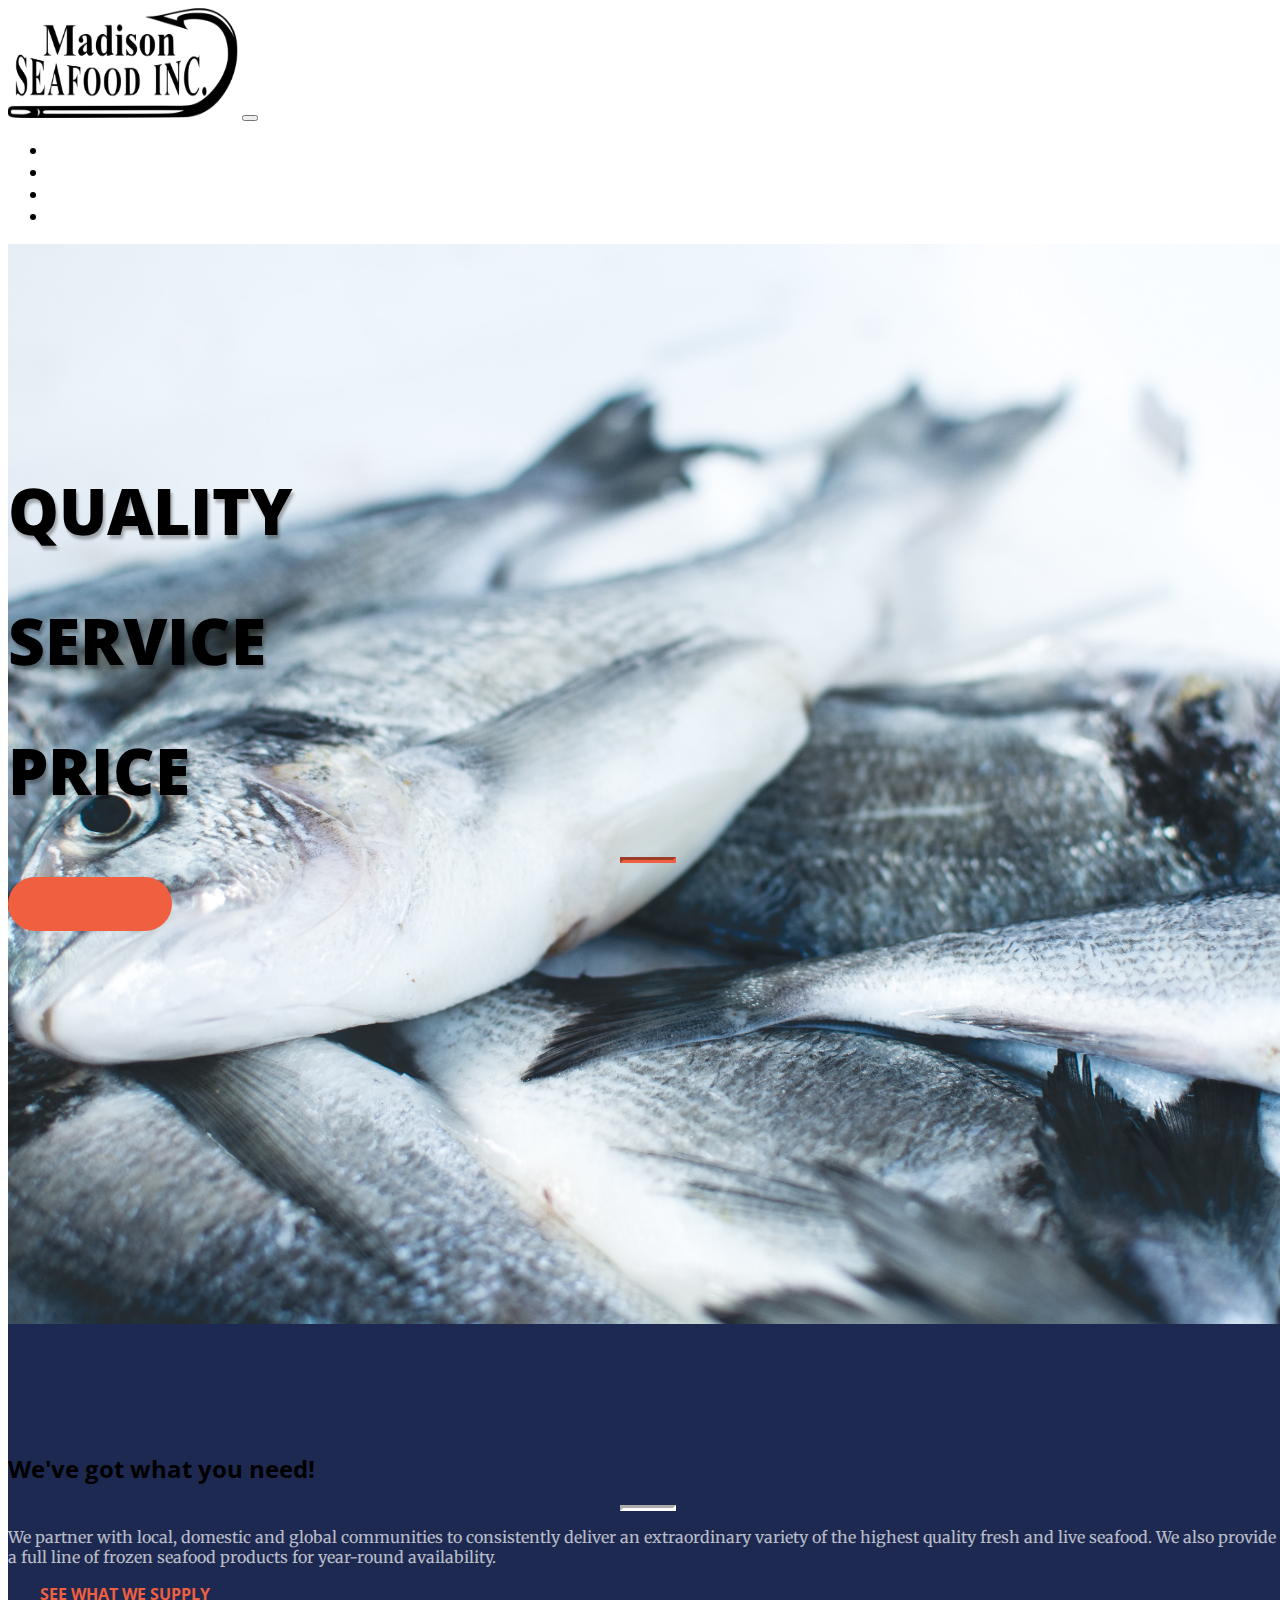
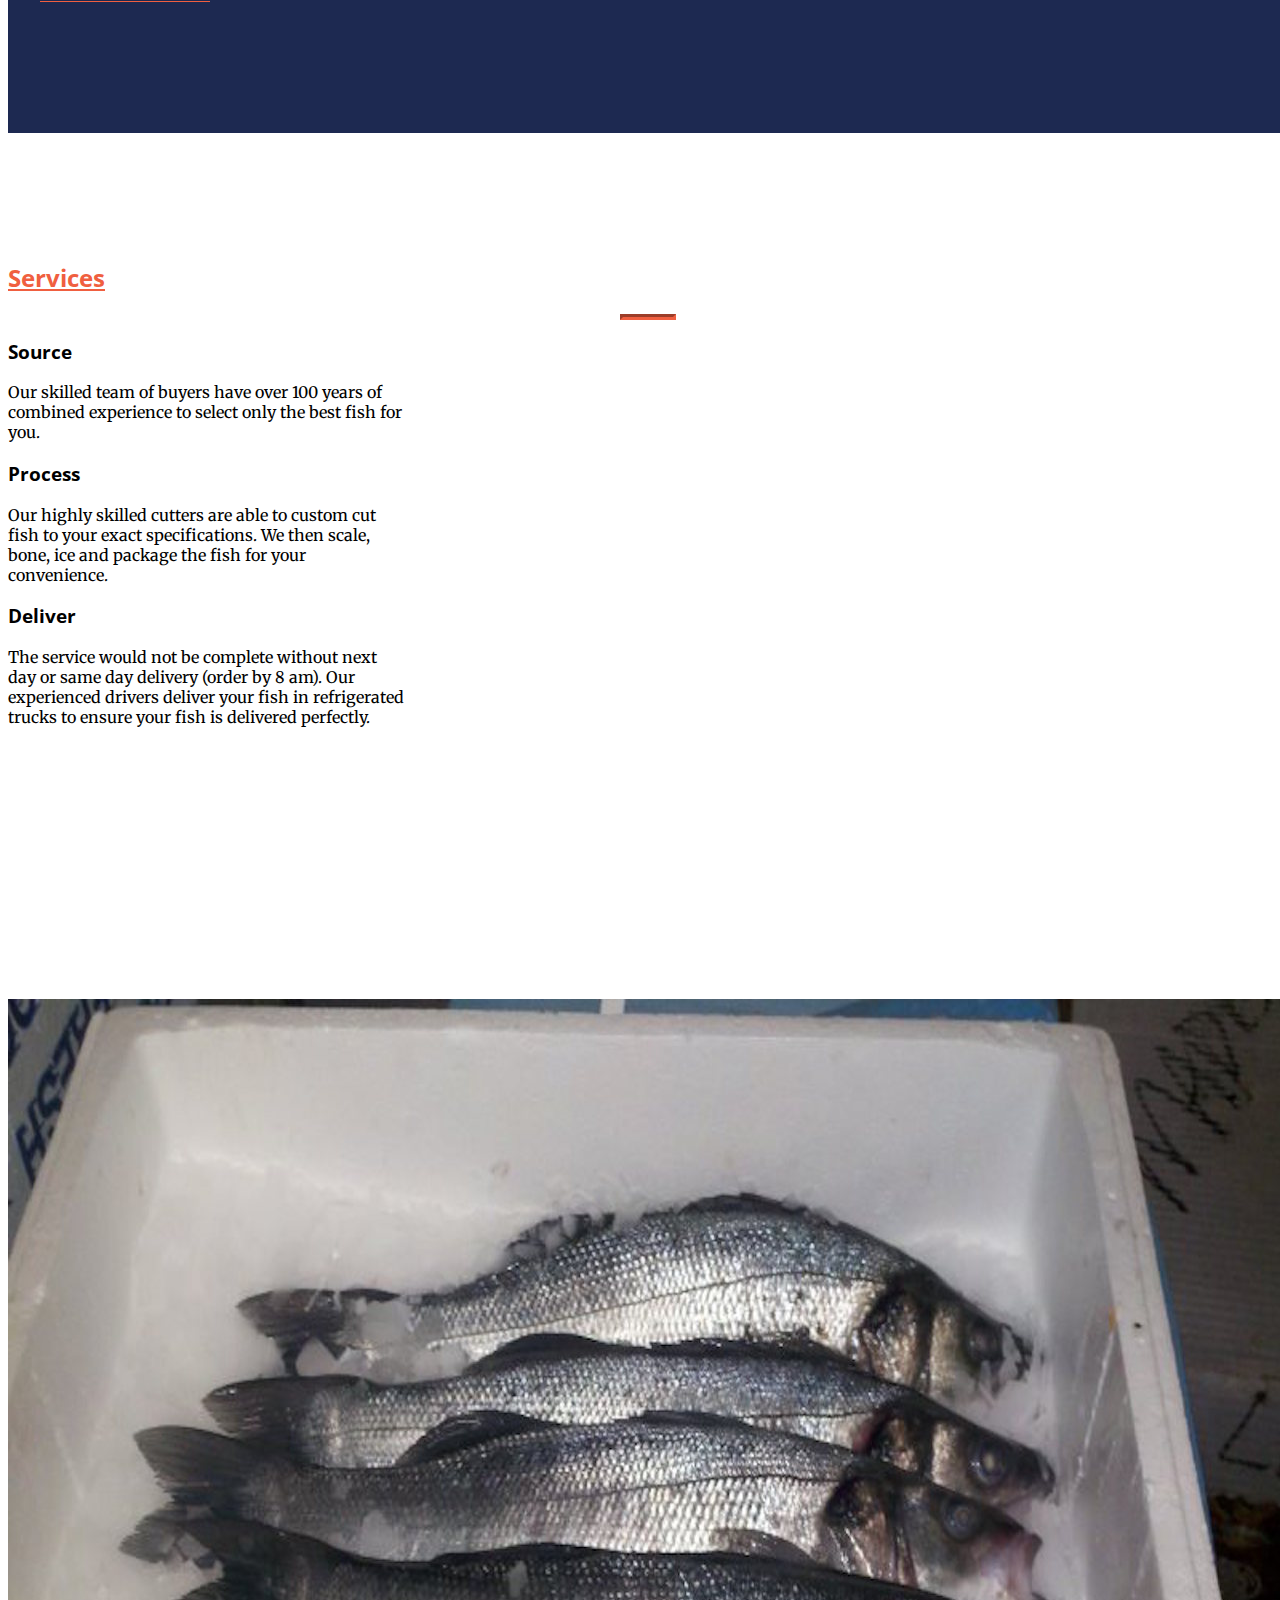
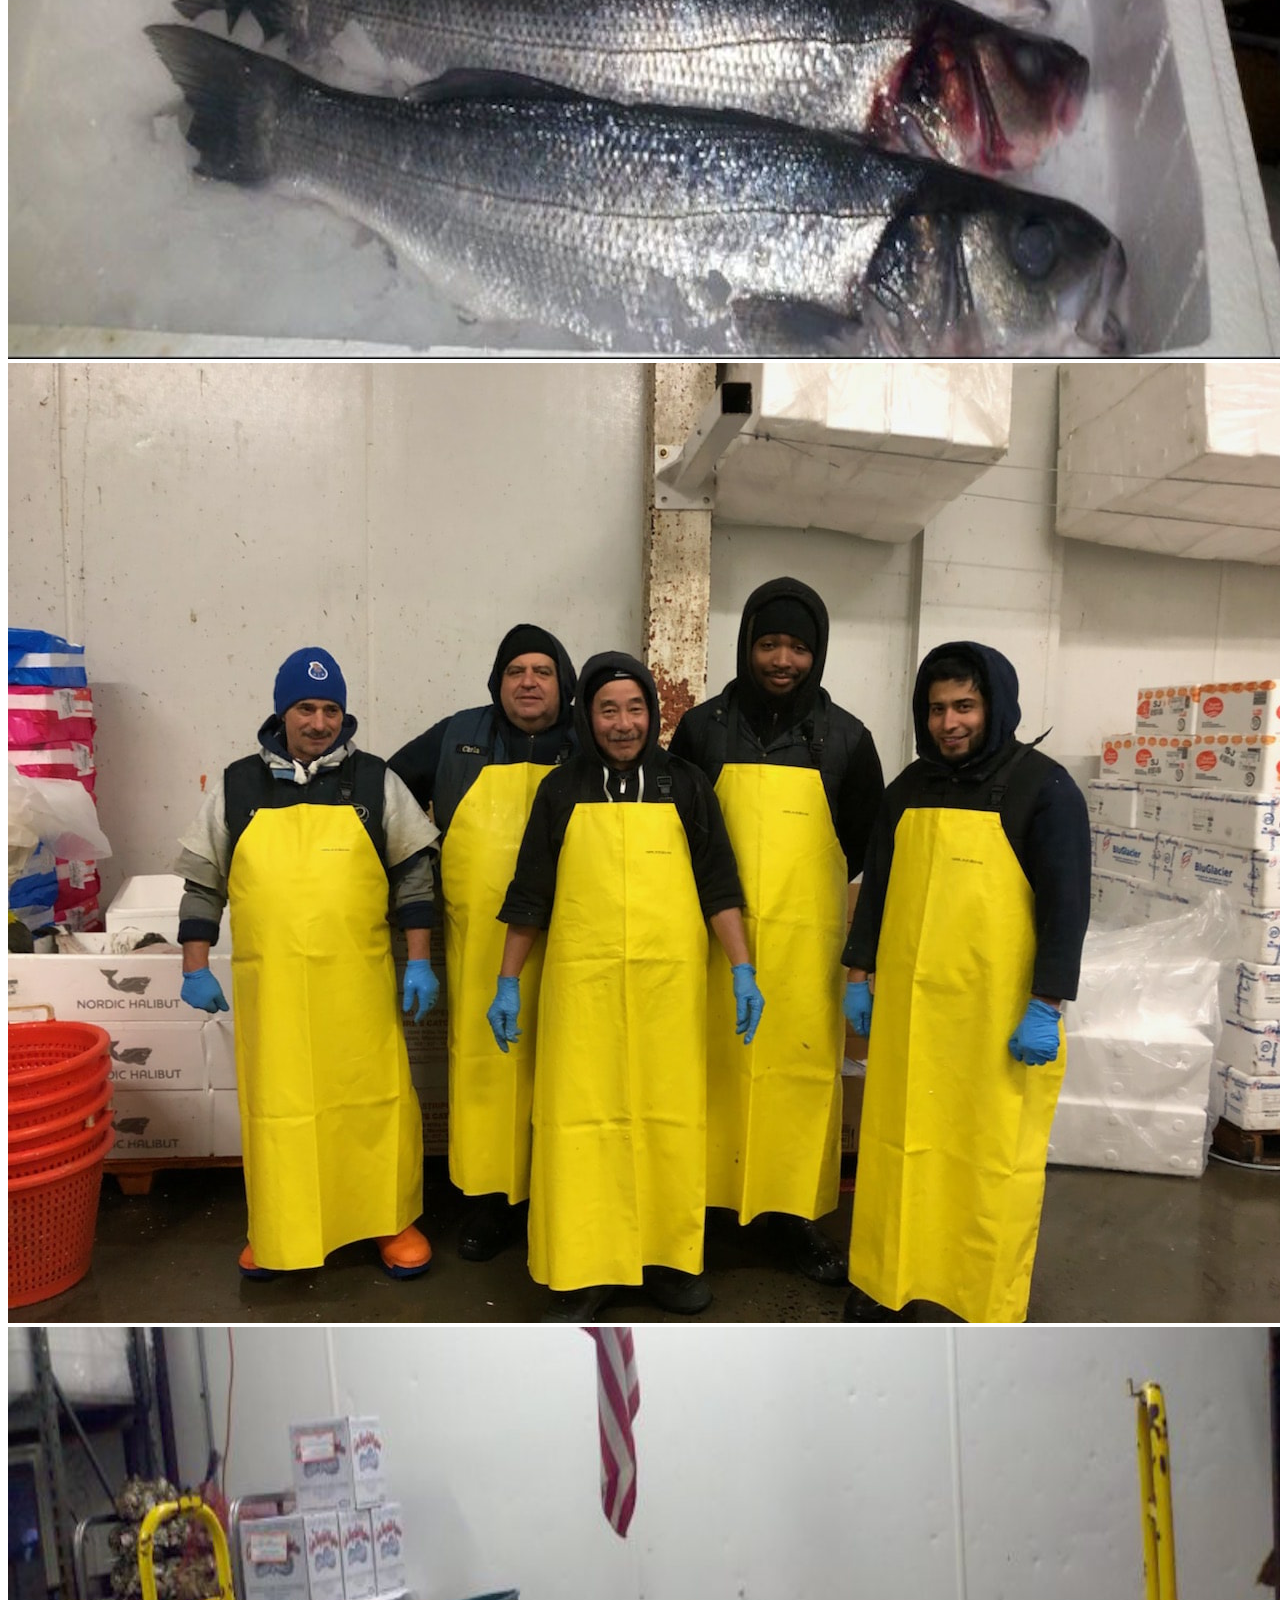
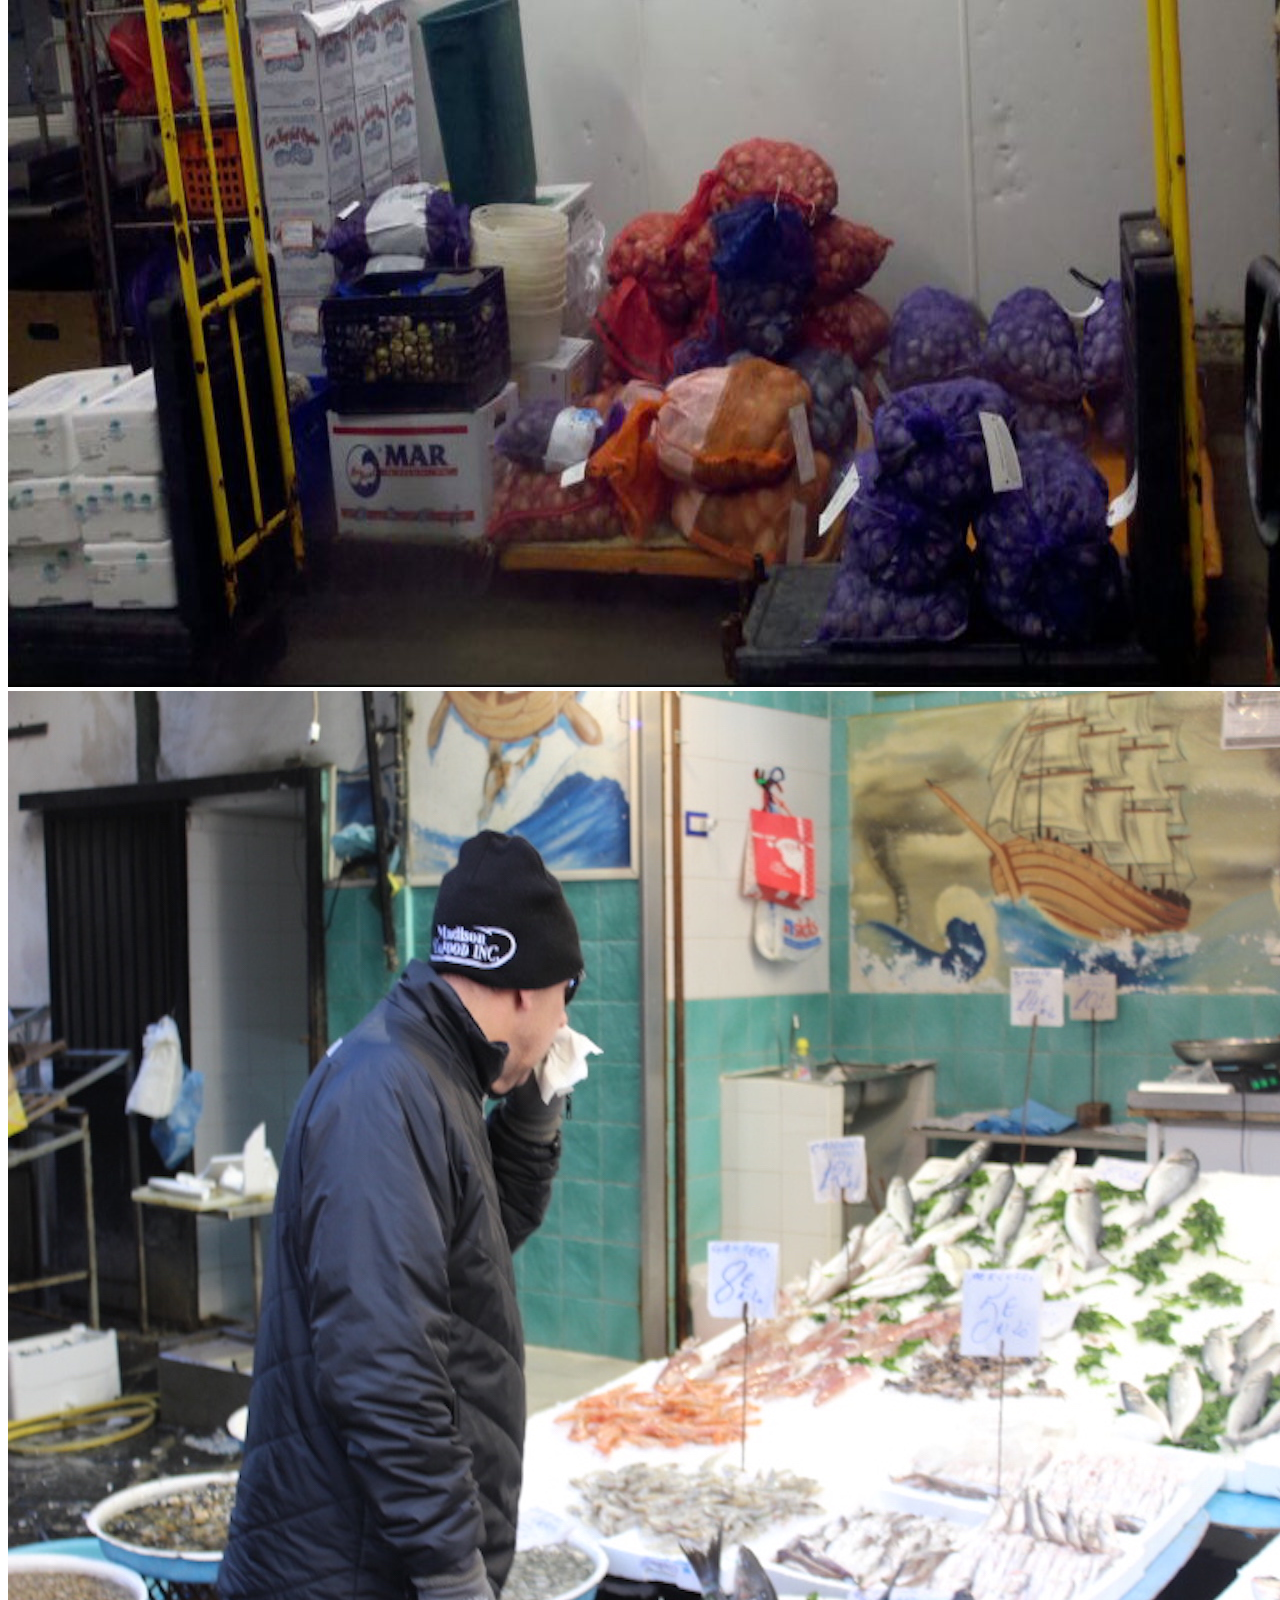
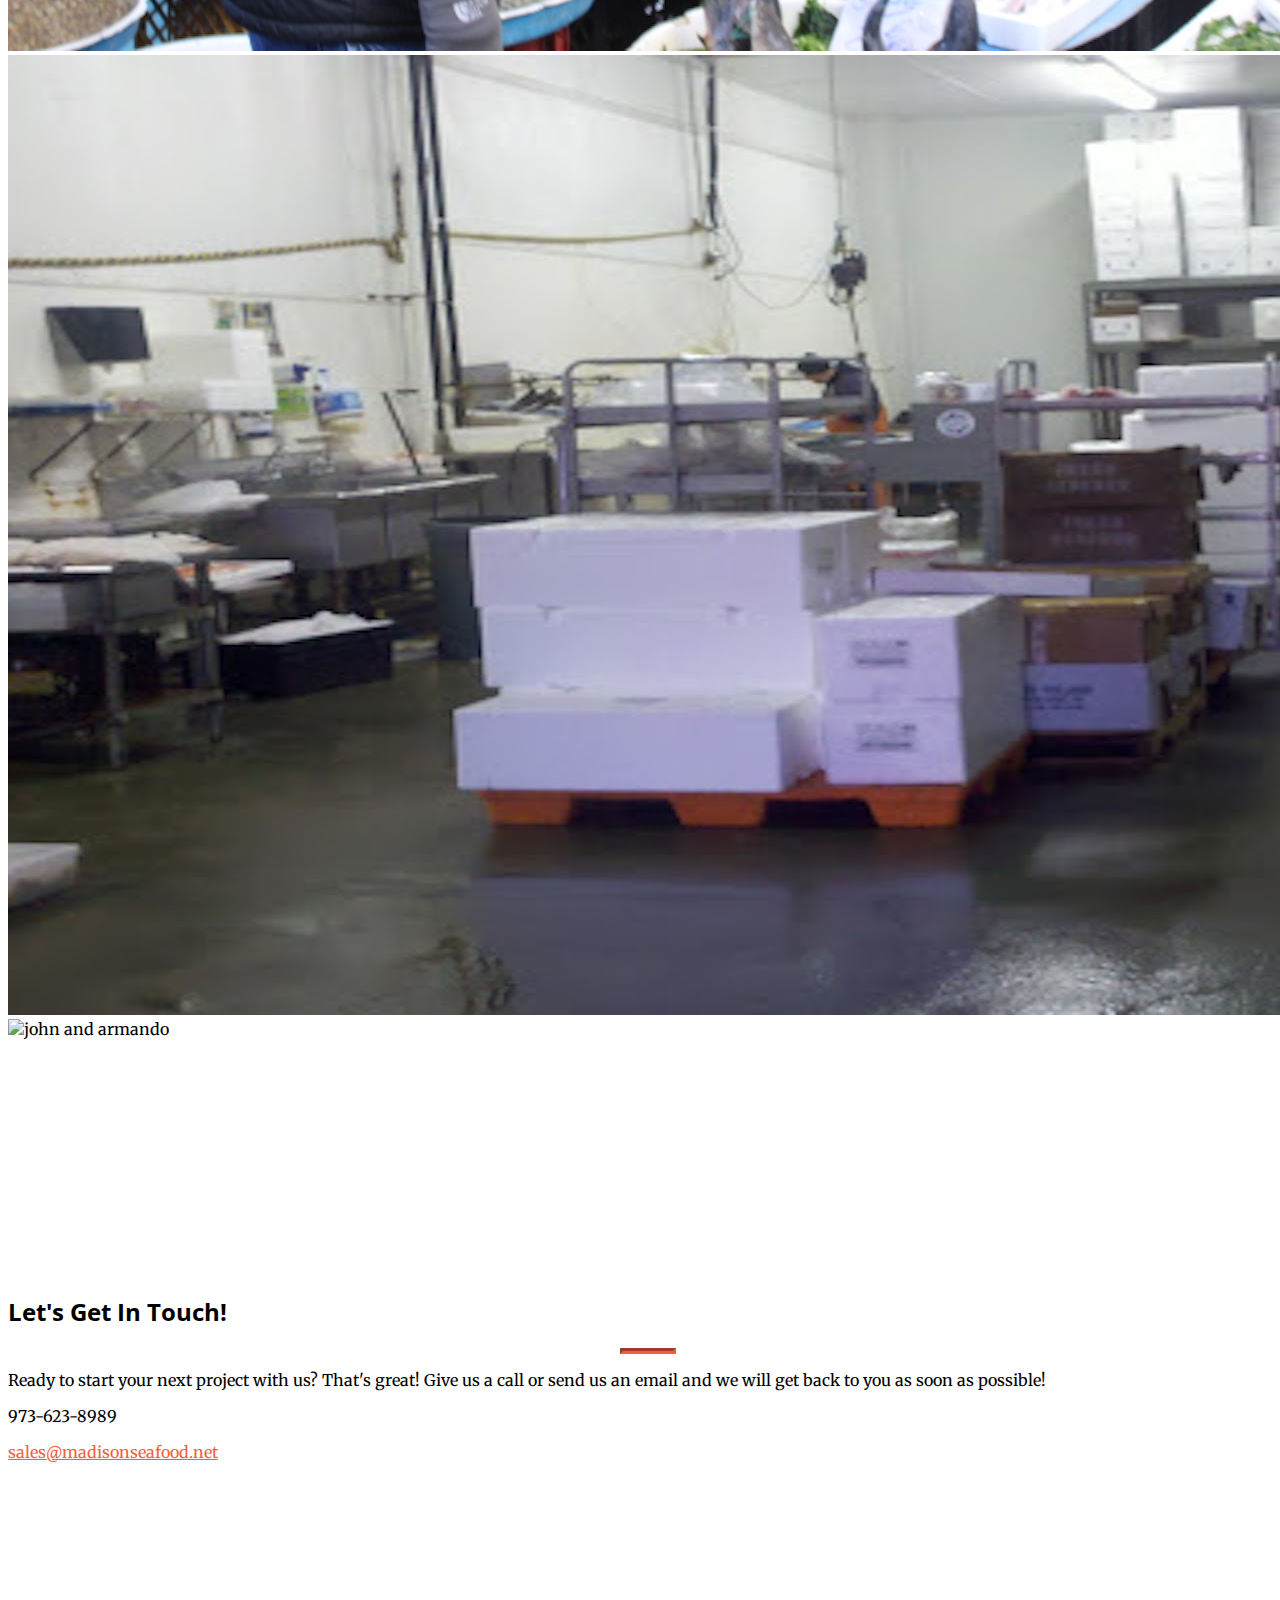
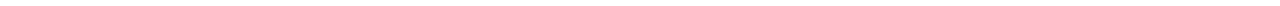
==== index.html @ 1fa39382 "Update index.html" ====
<!DOCTYPE html>
<html lang="en">

  <head>

    <meta charset="utf-8">
    <meta name="viewport" content="width=device-width, initial-scale=1, shrink-to-fit=no">
    <meta name="description" content="">
    <meta name="author" content="">

    <title>Creative - Start Bootstrap Theme</title>

    <!-- Bootstrap core CSS -->
    <link href="vendor/bootstrap/css/bootstrap.min.css" rel="stylesheet">

    <!-- Custom fonts for this template -->
    <link href="vendor/fontawesome-free/css/all.min.css" rel="stylesheet" type="text/css">
    <link href='https://fonts.googleapis.com/css?family=Open+Sans:300italic,400italic,600italic,700italic,800italic,400,300,600,700,800' rel='stylesheet' type='text/css'>
    <link href='https://fonts.googleapis.com/css?family=Merriweather:400,300,300italic,400italic,700,700italic,900,900italic' rel='stylesheet' type='text/css'>

    <!-- Plugin CSS -->
    <link href="vendor/magnific-popup/magnific-popup.css" rel="stylesheet">

    <!-- Custom styles for this template -->
    <link href="css/creative.min.css" rel="stylesheet">
    <link href="css/creative.css" rel="stylesheet">

  </head>

  <body id="page-top">

    <!-- Navigation -->
    <nav class="navbar navbar-expand-lg navbar-light fixed-top" id="mainNav">
      <div class="container">
        <a class="navbar-brand js-scroll-trigger" href="#page-top"><img src="img/Screen Shot 2018-11-23 at 7.41.11 PM.png" height="110" width="230"/> </a>
        <button class="navbar-toggler navbar-toggler-right" type="button" data-toggle="collapse" data-target="#navbarResponsive" aria-controls="navbarResponsive" aria-expanded="false" aria-label="Toggle navigation">
          <span class="navbar-toggler-icon"></span>
        </button>
        <div class="collapse navbar-collapse" id="navbarResponsive">
          <ul class="navbar-nav ml-auto">
            <li class="nav-item">
              <a class="nav-link js-scroll-trigger text-black-50" href="index.html">Home</a>
            </li>
            <li class="nav-item">
              <a class="nav-link js-scroll-trigger text-black-50" href="products.html">Products</a>
            </li>
            <li class="nav-item">
              <a class="nav-link js-scroll-trigger text-black-50" href="services.html">Services</a>
            </li>
            <li class="nav-item">
              <a class="nav-link js-scroll-trigger text-black-50" href="contact.html">Contact</a>
            </li>
          </ul>
        </div>
      </div>
    </nav>

    <header class="masthead text-center black d-flex" style="padding-top: 180px;">
      <div class="container my-auto  bottompadsmall">
        <div class="row">
          <div class="col-lg-10 mx-auto">
            <h1 class="text-uppercase" style="text-shadow: 2px 4px 3px rgba(0,0,0,0.3);">
              <strong>QUALITY</strong>
            </h1>
            <h1 class="text-uppercase" style="text-shadow: 2px 4px 3px rgba(0,0,0,0.3);">
              <strong>SERVICE</strong>
            </h1>
            <h1 class="text-uppercase" style="text-shadow: 2px 4px 3px rgba(0,0,0,0.3);">
              <strong>PRICE</strong>
            </h1>
            <hr>
          </div>
          <div class="col-lg-8 mx-auto text-black-50">
            <a class="btn btn-primary btn-xl js-scroll-trigger" href="contact.html">Contact Us</a>
          </div>
        </div>
      </div>
    </header>

    <section class="bg-primary" id="about">
      <div class="container">
        <div class="row">
          <div class="col-lg-8 mx-auto text-center">
            <h2 class="section-heading text-white">We've got what you need!</h2>
            <hr class="light my-4">
            <p class="text-faded mb-4">We partner with local, domestic and global communities to consistently deliver an extraordinary variety of the highest quality fresh and live seafood. We also provide a full line of frozen seafood products for year-round availability.</p>
            <a class="btn btn-light btn-xl js-scroll-trigger" href="products.html">See What we Supply</a>
          </div>
        </div>
      </div>
    </section>

    <section id="services">
      <div class="container">
        <div class="row">
          <div class="col-lg-12 text-center">
            <a href="services.html"><h2 class="section-heading">Services</h2></a>
            <hr class="my-4">
          </div>
        </div>
      </div>
      <div class="container">
        <div class="row">
          <div class="col-lg-4 col-md-6 text-center">
            <div class="service-box mt-5 mx-auto">
              <i class="fas fa-4x fa-fish text-primary mb-3 sr-icon-1"></i>
              <h3 class="mb-3">Source</h3>
              <p class="text-muted mb-0">Our skilled team of buyers have over 100 years of combined experience to select only the best fish for you.</p>
            </div>
          </div>
          <div class="col-lg-4 col-md-6 text-center">
            <div class="service-box mt-5 mx-auto">
              <i class="fas fa-4x fa-hands text-primary mb-3 sr-icon-2"></i>
              <h3 class="mb-3">Process</h3>
              <p class="text-muted mb-0">Our highly skilled cutters are able to custom cut fish to your exact specifications. We then scale, bone, ice and package the fish for your convenience.</p>
            </div>
          </div>
          <div class="col-lg-4 col-md-6 text-center">
            <div class="service-box mt-5 mx-auto">
              <i class="fas  fa-4x fa-truck text-primary mb-3 sr-icon-3"></i>
              <h3 class="mb-3">Deliver</h3>
              <p class="text-muted mb-0">The service would not be complete without next day or same day delivery (order by 8 am). Our experienced drivers deliver your fish in refrigerated trucks to ensure your fish is delivered perfectly.</p>
            </div>
          </div>

        </div>
      </div>
    </section>

    <section class="p-0" id="portfolio">
      <div class="container-fluid p-0">
        <div class="row no-gutters">

          <div class="col-lg-4 col-sm-6">
              <img class="img-fluid" src="img/madisonfish.jpg" alt="madison seafood fish">
          </div>

          <div class="col-lg-4 col-sm-6">
              <img class="img-fluid" src="img/mad.jpg" alt="cutters at madison">
          </div>

          <div class="col-lg-4 col-sm-6">
              <img class="img-fluid" src="img/5fc7667f-0613-42b3-a031-0066401ca84c_l.jpg" alt="madison warehouse">
          </div>

          <div class="col-lg-4 col-sm-6">
              <img class="img-fluid" src="img/IMG_2022.JPG" alt="dad at fish market">
          </div>

          <div class="col-lg-4 col-sm-6">
              <img class="img-fluid" src="img/2011-05-12_06-52-54_223.jpg" alt="warehouse">
          </div>

          <div class="col-lg-4 col-sm-6">
              <img class="img-fluid" src="img/IMG_5910.jpeg" alt="john and armando">
          </div>

        </div>
      </div>
    </section>



    <section id="contact">
      <div class="container">
        <div class="row">
          <div class="col-lg-8 mx-auto text-center">
            <h2 class="section-heading">Let's Get In Touch!</h2>
            <hr class="my-4">
            <p class="mb-5">Ready to start your next project with us? That's great! Give us a call or send us an email and we will get back to you as soon as possible!</p>
          </div>
        </div>
        <div class="row">
          <div class="col-lg-4 ml-auto text-center">
            <i class="fas fa-phone fa-3x mb-3 sr-contact-1"></i>
            <p>973-623-8989</p>
          </div>
          <div class="col-lg-4 mr-auto text-center">
            <i class="fas fa-envelope fa-3x mb-3 sr-contact-2"></i>
            <p>
              <a href="mailto:sales@madisonseafood.net">sales@madisonseafood.net</a>
            </p>
          </div>
        </div>
      </div>
    </section>

    <!-- Bootstrap core JavaScript -->
    <script src="vendor/jquery/jquery.min.js"></script>
    <script src="vendor/bootstrap/js/bootstrap.bundle.min.js"></script>

    <!-- Plugin JavaScript -->
    <script src="vendor/jquery-easing/jquery.easing.min.js"></script>
    <script src="vendor/scrollreveal/scrollreveal.min.js"></script>
    <script src="vendor/magnific-popup/jquery.magnific-popup.min.js"></script>

    <!-- Custom scripts for this template -->
    <script src="js/creative.min.js"></script>

  </body>

</html>
---- css/creative.min.css ----
/*!
 * Start Bootstrap - Creative v5.0.2 (https://startbootstrap.com/template-overviews/creative)
 * Copyright 2013-2018 Start Bootstrap
 * Licensed under MIT (https://github.com/BlackrockDigital/startbootstrap-creative/blob/master/LICENSE)
 */body,html{width:100%;height:100%}body{font-family:Merriweather,'Helvetica Neue',Arial,sans-serif}hr{max-width:50px;border-width:3px;border-color:#f05f40}hr.light{border-color:#fff}a{color:#f05f40;-webkit-transition:all .2s;transition:all .2s}a:hover{color:#f05f40}h1,h2,h3,h4,h5,h6{font-family:'Open Sans','Helvetica Neue',Arial,sans-serif}.bg-primary{background-color:#f05f40!important}.bg-dark{background-color:#212529!important}.text-faded{color:rgba(255,255,255,.7)}section{padding:8rem 0}.section-heading{margin-top:0}::-moz-selection{color:#fff;background:#212529;text-shadow:none}::selection{color:#fff;background:#212529;text-shadow:none}img::-moz-selection{color:#fff;background:0 0}img::selection{color:#fff;background:0 0}img::-moz-selection{color:#fff;background:0 0}#mainNav{border-bottom:1px solid rgba(33,37,41,.1);background-color:#fff;font-family:'Open Sans','Helvetica Neue',Arial,sans-serif;-webkit-transition:all .2s;transition:all .2s}#mainNav .navbar-brand{font-weight:700;text-transform:uppercase;color:#f05f40;font-family:'Open Sans','Helvetica Neue',Arial,sans-serif}#mainNav .navbar-brand:focus,#mainNav .navbar-brand:hover{color:#f05f40}#mainNav .navbar-nav>li.nav-item>a.nav-link,#mainNav .navbar-nav>li.nav-item>a.nav-link:focus{font-size:.9rem;font-weight:700;text-transform:uppercase;color:#212529}#mainNav .navbar-nav>li.nav-item>a.nav-link:focus:hover,#mainNav .navbar-nav>li.nav-item>a.nav-link:hover{color:#f05f40}#mainNav .navbar-nav>li.nav-item>a.nav-link.active,#mainNav .navbar-nav>li.nav-item>a.nav-link:focus.active{color:#f05f40!important;background-color:transparent}#mainNav .navbar-nav>li.nav-item>a.nav-link.active:hover,#mainNav .navbar-nav>li.nav-item>a.nav-link:focus.active:hover{background-color:transparent}@media (min-width:992px){#mainNav{border-color:transparent;background-color:transparent}#mainNav .navbar-brand{color:rgba(255,255,255,.7)}#mainNav .navbar-brand:focus,#mainNav .navbar-brand:hover{color:#fff}#mainNav .navbar-nav>li.nav-item>a.nav-link{padding:.5rem 1rem}#mainNav .navbar-nav>li.nav-item>a.nav-link,#mainNav .navbar-nav>li.nav-item>a.nav-link:focus{color:rgba(255,255,255,.7)}#mainNav .navbar-nav>li.nav-item>a.nav-link:focus:hover,#mainNav .navbar-nav>li.nav-item>a.nav-link:hover{color:#fff}#mainNav.navbar-shrink{border-bottom:1px solid rgba(33,37,41,.1);background-color:#fff}#mainNav.navbar-shrink .navbar-brand{color:#f05f40}#mainNav.navbar-shrink .navbar-brand:focus,#mainNav.navbar-shrink .navbar-brand:hover{color:#f05f40}#mainNav.navbar-shrink .navbar-nav>li.nav-item>a.nav-link,#mainNav.navbar-shrink .navbar-nav>li.nav-item>a.nav-link:focus{color:#212529}#mainNav.navbar-shrink .navbar-nav>li.nav-item>a.nav-link:focus:hover,#mainNav.navbar-shrink .navbar-nav>li.nav-item>a.nav-link:hover{color:#f05f40}}header.masthead{padding-top:10rem;padding-bottom:calc(10rem - 56px);background-image:url("../img/top.jpg");background-position:center center;background-size:cover}header.masthead hr{margin-top:30px;margin-bottom:30px}header.masthead h1{font-size:2rem}header.masthead p{font-weight:300}@media (min-width:768px){header.masthead p{font-size:1.15rem}}@media (min-width:992px){header.masthead{height:100vh;min-height:650px;padding-top:0;padding-bottom:0}header.masthead h1{font-size:3rem}}@media (min-width:1200px){header.masthead h1{font-size:4rem}}.service-box{max-width:400px}.portfolio-box{position:relative;display:block;max-width:650px;margin:0 auto}.portfolio-box .portfolio-box-caption{position:absolute;bottom:0;display:block;width:100%;height:100%;text-align:center;opacity:0;color:#fff;background:rgba(240,95,64,.9);-webkit-transition:all .2s;transition:all .2s}.portfolio-box .portfolio-box-caption .portfolio-box-caption-content{position:absolute;top:50%;width:100%;-webkit-transform:translateY(-50%);transform:translateY(-50%);text-align:center}.portfolio-box .portfolio-box-caption .portfolio-box-caption-content .project-category,.portfolio-box .portfolio-box-caption .portfolio-box-caption-content .project-name{padding:0 15px;font-family:'Open Sans','Helvetica Neue',Arial,sans-serif}.portfolio-box .portfolio-box-caption .portfolio-box-caption-content .project-category{font-size:14px;font-weight:600;text-transform:uppercase}.portfolio-box .portfolio-box-caption .portfolio-box-caption-content .project-name{font-size:18px}.portfolio-box:hover .portfolio-box-caption{opacity:1}.portfolio-box:focus{outline:0}@media (min-width:768px){.portfolio-box .portfolio-box-caption .portfolio-box-caption-content .project-category{font-size:16px}.portfolio-box .portfolio-box-caption .portfolio-box-caption-content .project-name{font-size:22px}}.text-primary{color:#f05f40!important}.btn{font-weight:700;text-transform:uppercase;border:none;border-radius:300px;font-family:'Open Sans','Helvetica Neue',Arial,sans-serif}.btn-xl{padding:1rem 2rem}.btn-primary{background-color:#f05f40;border-color:#f05f40}.btn-primary:active,.btn-primary:focus,.btn-primary:hover{color:#fff;background-color:#ee4b28!important}.btn-primary:active,.btn-primary:focus{-webkit-box-shadow:0 0 0 .2rem rgba(240,95,64,.5)!important;box-shadow:0 0 0 .2rem rgba(240,95,64,.5)!important}
---- css/creative.css ----
/*!
 * Start Bootstrap - Creative v5.0.2 (https://startbootstrap.com/template-overviews/creative)
 * Copyright 2013-2018 Start Bootstrap
 * Licensed under MIT (https://github.com/BlackrockDigital/startbootstrap-creative/blob/master/LICENSE)
 */

body,
html {
  width: 100%;
  height: 100%;
}

body {
  font-family: 'Merriweather', 'Helvetica Neue', Arial, sans-serif;
}

hr {
  max-width: 50px;
  border-width: 3px;
  border-color: #F05F40;
}

hr.light {
  border-color: #fff;
}

a {
  color: #F05F40;
  -webkit-transition: all 0.2s;
  transition: all 0.2s;
}

a:hover {
  color: #f05f40;
}

h1,
h2,
h3,
h4,
h5,
h6 {
  font-family: 'Open Sans', 'Helvetica Neue', Arial, sans-serif;
}

.bg-primary {
  background-color: #1d2951 !important;
}

.bg-dark {
  background-color: #212529 !important;
}

.bg-new{
    background-color: lightgrey !important;
}

.text-faded {
  color: rgba(255, 255, 255, 0.7);
}

section {
  padding: 8rem 0;
}

.section-heading {
  margin-top: 0;
}

::-moz-selection {
  color: #fff;
  background: #212529;
  text-shadow: none;
}

::selection {
  color: #fff;
  background: #212529;
  text-shadow: none;
}

img::-moz-selection {
  color: #fff;
  background: transparent;
}

img::selection {
  color: #fff;
  background: transparent;
}

img::-moz-selection {
  color: #fff;
  background: transparent;
}

#mainNav {
  border-bottom: 1px solid rgba(33, 37, 41, 0.1);
  background-color: #fff;
  font-family: 'Open Sans', 'Helvetica Neue', Arial, sans-serif;
  -webkit-transition: all 0.2s;
  transition: all 0.2s;
}

#mainNav .navbar-brand {
  font-weight: 700;
  text-transform: uppercase;
  color: #F05F40;
  font-family: 'Open Sans', 'Helvetica Neue', Arial, sans-serif;
}

#mainNav .navbar-brand:focus, #mainNav .navbar-brand:hover {
  color: #f05f40;
}

#mainNav .navbar-nav > li.nav-item > a.nav-link,
#mainNav .navbar-nav > li.nav-item > a.nav-link:focus {
  font-size: .9rem;
  font-weight: 700;
  text-transform: uppercase;
  color: #212529;
}

#mainNav .navbar-nav > li.nav-item > a.nav-link:hover,
#mainNav .navbar-nav > li.nav-item > a.nav-link:focus:hover {
  color: #F05F40;
}

#mainNav .navbar-nav > li.nav-item > a.nav-link.active,
#mainNav .navbar-nav > li.nav-item > a.nav-link:focus.active {
  color: #F05F40 !important;
  background-color: transparent;
}

#mainNav .navbar-nav > li.nav-item > a.nav-link.active:hover,
#mainNav .navbar-nav > li.nav-item > a.nav-link:focus.active:hover {
  background-color: transparent;
}

@media (min-width: 992px) {
  #mainNav {
    border-color: transparent;
    background-color: transparent;
  }
  #mainNav .navbar-brand {
    color: rgba(255, 255, 255, 0.7);
  }
  #mainNav .navbar-brand:focus, #mainNav .navbar-brand:hover {
    color: #fff;
  }
  #mainNav .navbar-nav > li.nav-item > a.nav-link {
    padding: 0.5rem 1rem;
  }
  #mainNav .navbar-nav > li.nav-item > a.nav-link,
  #mainNav .navbar-nav > li.nav-item > a.nav-link:focus {
    color: rgba(255, 255, 255, 0.7);
  }
  #mainNav .navbar-nav > li.nav-item > a.nav-link:hover,
  #mainNav .navbar-nav > li.nav-item > a.nav-link:focus:hover {
    color: #fff;
  }
  #mainNav.navbar-shrink {
    border-bottom: 1px solid rgba(33, 37, 41, 0.1);
    background-color: #fff;
  }
  #mainNav.navbar-shrink .navbar-brand {
    color: #F05F40;
  }
  #mainNav.navbar-shrink .navbar-brand:focus, #mainNav.navbar-shrink .navbar-brand:hover {
    color: #f05f40;
  }
  #mainNav.navbar-shrink .navbar-nav > li.nav-item > a.nav-link,
  #mainNav.navbar-shrink .navbar-nav > li.nav-item > a.nav-link:focus {
    color: #212529;
  }
  #mainNav.navbar-shrink .navbar-nav > li.nav-item > a.nav-link:hover,
  #mainNav.navbar-shrink .navbar-nav > li.nav-item > a.nav-link:focus:hover {
    color: #F05F40;
  }
}

header.masthead {
  padding-top: 10rem;
  padding-bottom: calc(10rem - 56px);
  background: url("../img/jakub-kapusnak-296868-unsplash.jpg") center center;
  background-size: cover;
}

header.masthead hr {
  margin-top: 30px;
  margin-bottom: 30px;
}

header.masthead h1 {
  font-size: 2rem;
}

header.masthead p {
  font-weight: 300;
}

@media (min-width: 768px) {
  header.masthead p {
    font-size: 1.15rem;
  }
}

@media (min-width: 992px) {
  header.masthead {
    height: 100vh;
    min-height: 650px;
    padding-top: 0;
    padding-bottom: 0;
  }
  header.masthead h1 {
    font-size: 3rem;
  }
}

@media (min-width: 1200px) {
  header.masthead h1 {
    font-size: 4rem;
  }
}

.service-box {
  max-width: 400px;
}

.portfolio-box {
  position: relative;
  display: block;
  max-width: 650px;
  margin: 0 auto;
}

.portfolio-box .portfolio-box-caption {
  position: absolute;
  bottom: 0;
  display: block;
  width: 100%;
  height: 100%;
  text-align: center;
  opacity: 0;
  color: #fff;
  background: rgba(240, 95, 64, 0.9);
  -webkit-transition: all 0.2s;
  transition: all 0.2s;
}

.portfolio-box .portfolio-box-caption .portfolio-box-caption-content {
  position: absolute;
  top: 50%;
  width: 100%;
  -webkit-transform: translateY(-50%);
  transform: translateY(-50%);
  text-align: center;
}

.portfolio-box .portfolio-box-caption .portfolio-box-caption-content .project-category,
.portfolio-box .portfolio-box-caption .portfolio-box-caption-content .project-name {
  padding: 0 15px;
  font-family: 'Open Sans', 'Helvetica Neue', Arial, sans-serif;
}

.portfolio-box .portfolio-box-caption .portfolio-box-caption-content .project-category {
  font-size: 14px;
  font-weight: 600;
  text-transform: uppercase;
}

.portfolio-box .portfolio-box-caption .portfolio-box-caption-content .project-name {
  font-size: 18px;
}

.portfolio-box:hover .portfolio-box-caption {
  opacity: 1;
}

.portfolio-box:focus {
  outline: none;
}

@media (min-width: 768px) {
  .portfolio-box .portfolio-box-caption .portfolio-box-caption-content .project-category {
    font-size: 16px;
  }
  .portfolio-box .portfolio-box-caption .portfolio-box-caption-content .project-name {
    font-size: 22px;
  }
}

.text-primary {
  color: #F05F40 !important;
}

.btn {
  font-weight: 700;
  text-transform: uppercase;
  border: none;
  border-radius: 300px;
  font-family: 'Open Sans', 'Helvetica Neue', Arial, sans-serif;
}

.btn-xl {
  padding: 1rem 2rem;
}

.btn-primary {
  background-color: #F05F40;
  border-color: #F05F40;
}

.btn-primary:hover, .btn-primary:focus, .btn-primary:active {
  color: #fff;
  background-color: #ee4b28 !important;
}

.btn-primary:active, .btn-primary:focus {
  -webkit-box-shadow: 0 0 0 0.2rem rgba(240, 95, 64, 0.5) !important;
  box-shadow: 0 0 0 0.2rem rgba(240, 95, 64, 0.5) !important;
}

.deliver{
  background-image: url("../img/truck.png");
}

.black{
    text-decoration-color: #ee4b28;
}

.toppad{
   margin-top: 500px;
}

.service{
    background-image: url("../img/service.jpg");
}

.toppadsmall{
  padding-top: 100px;
}

.bottompadsmall{
  padding-bottom: 200px;
}
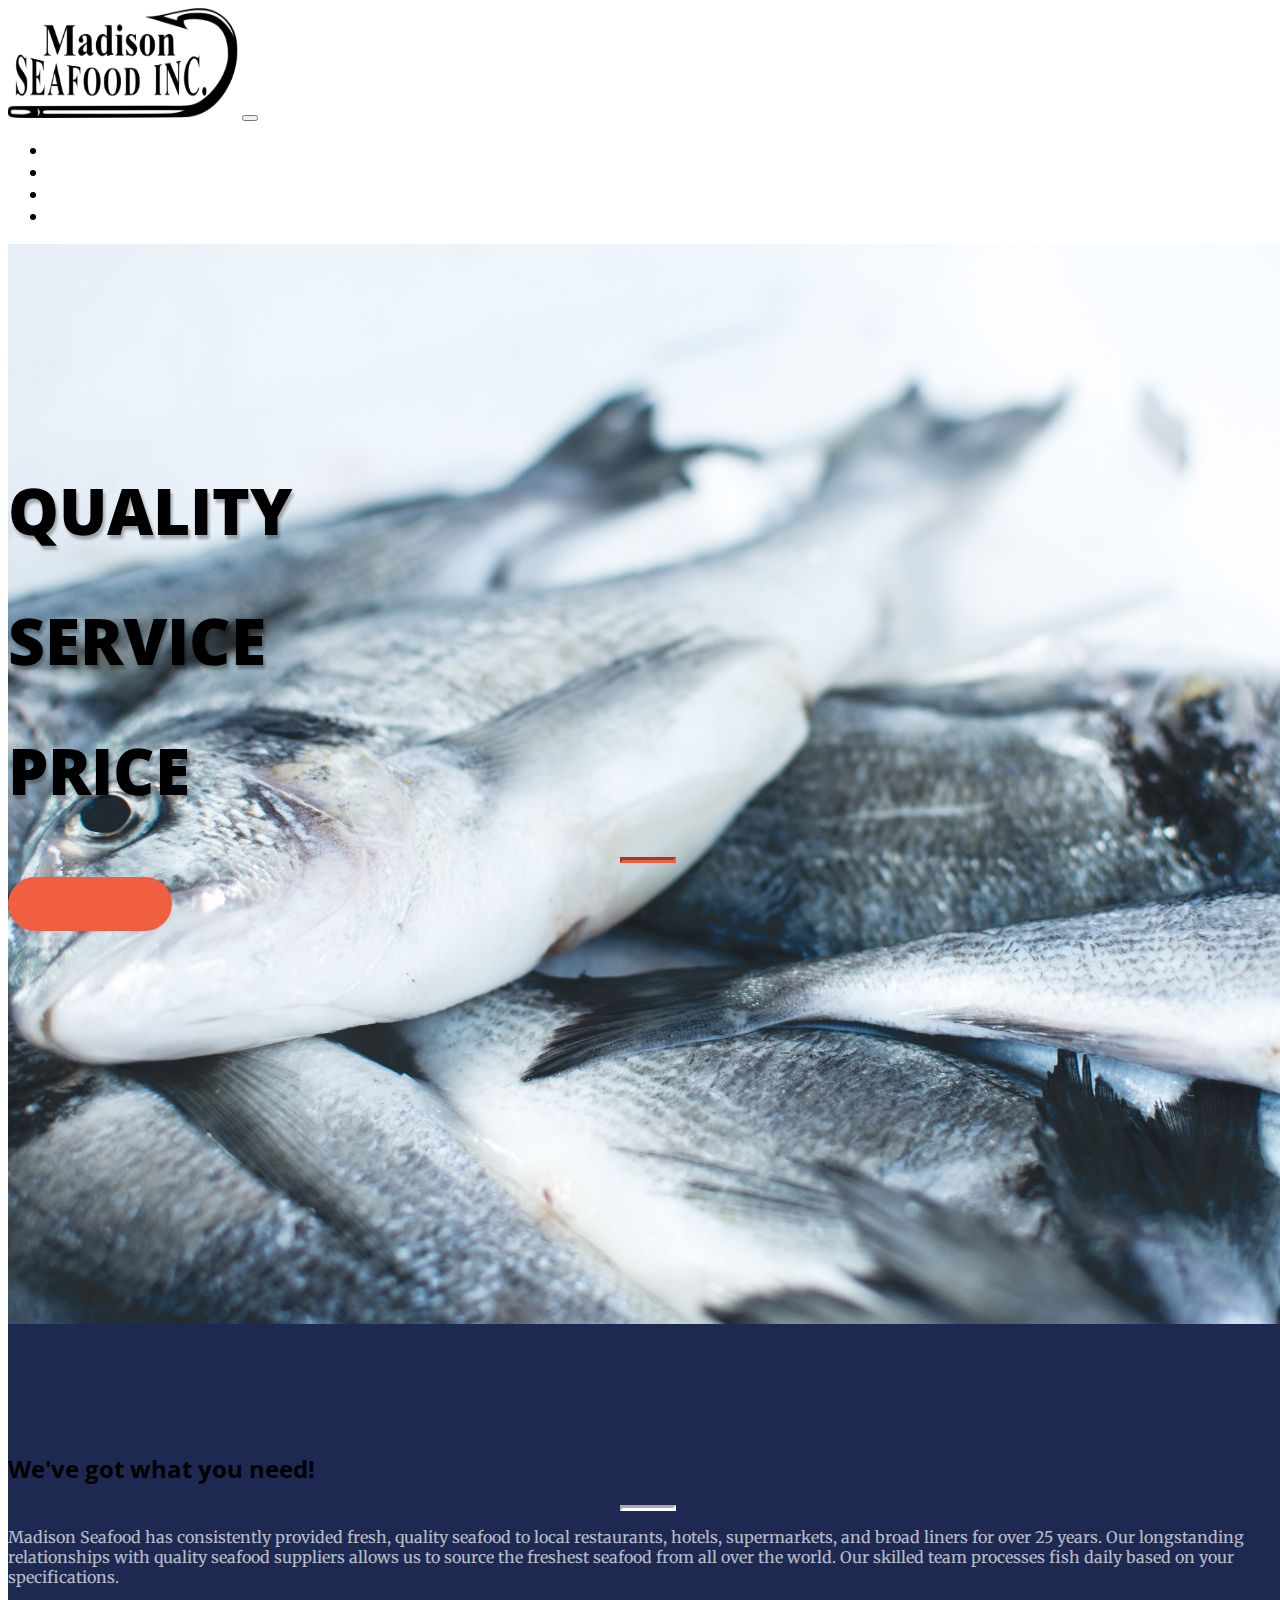
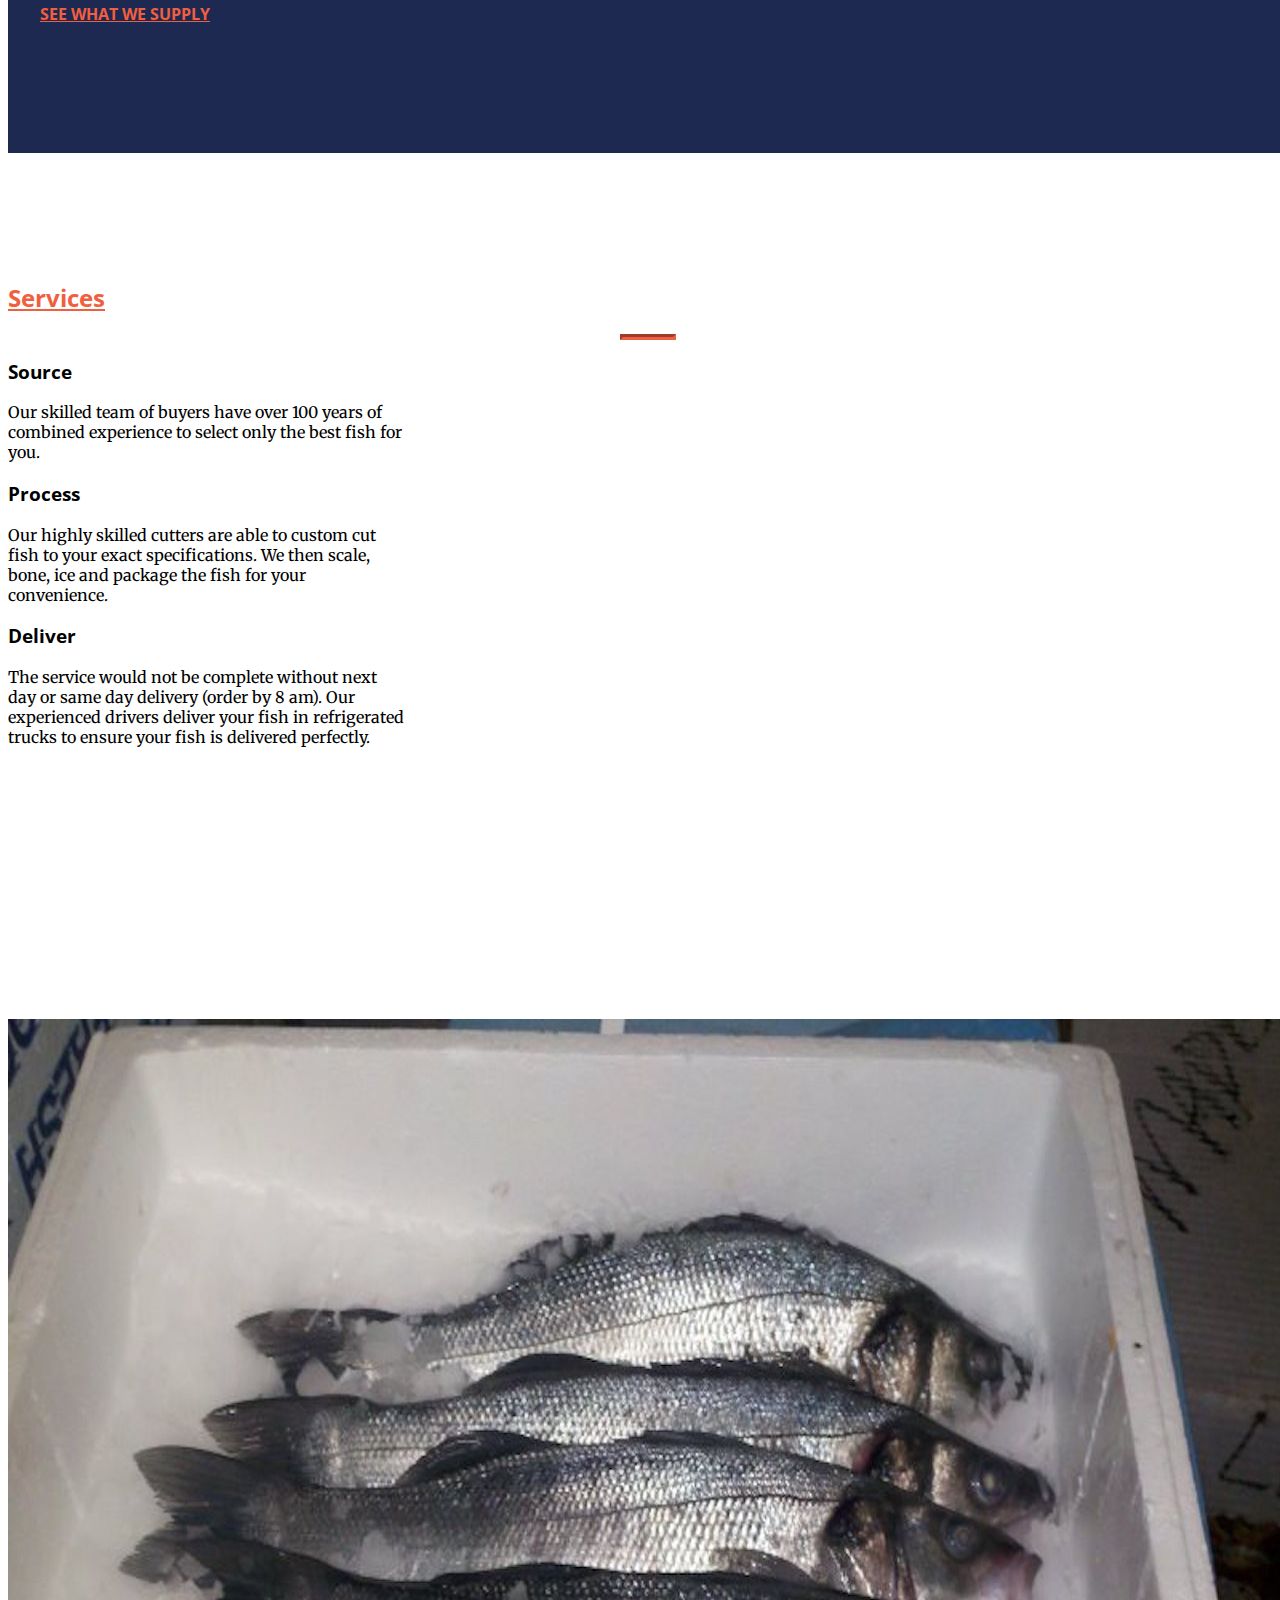
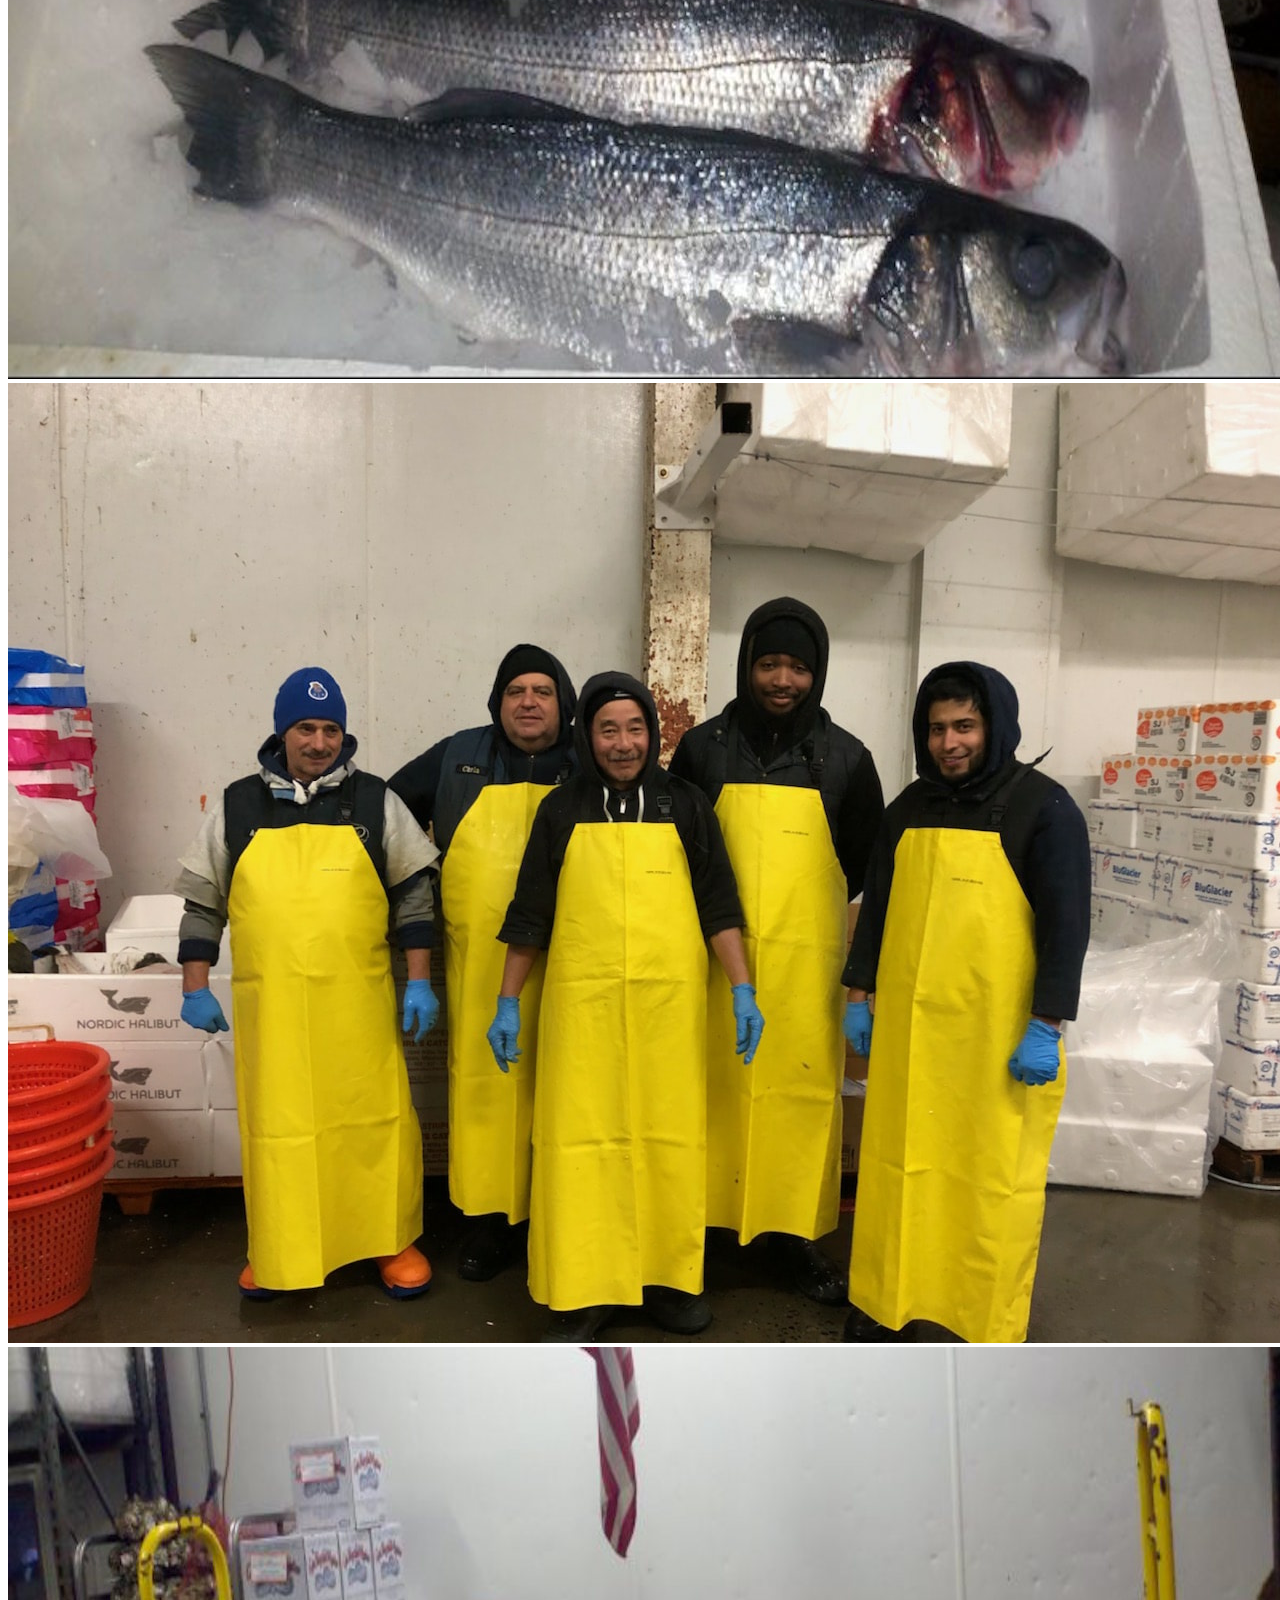
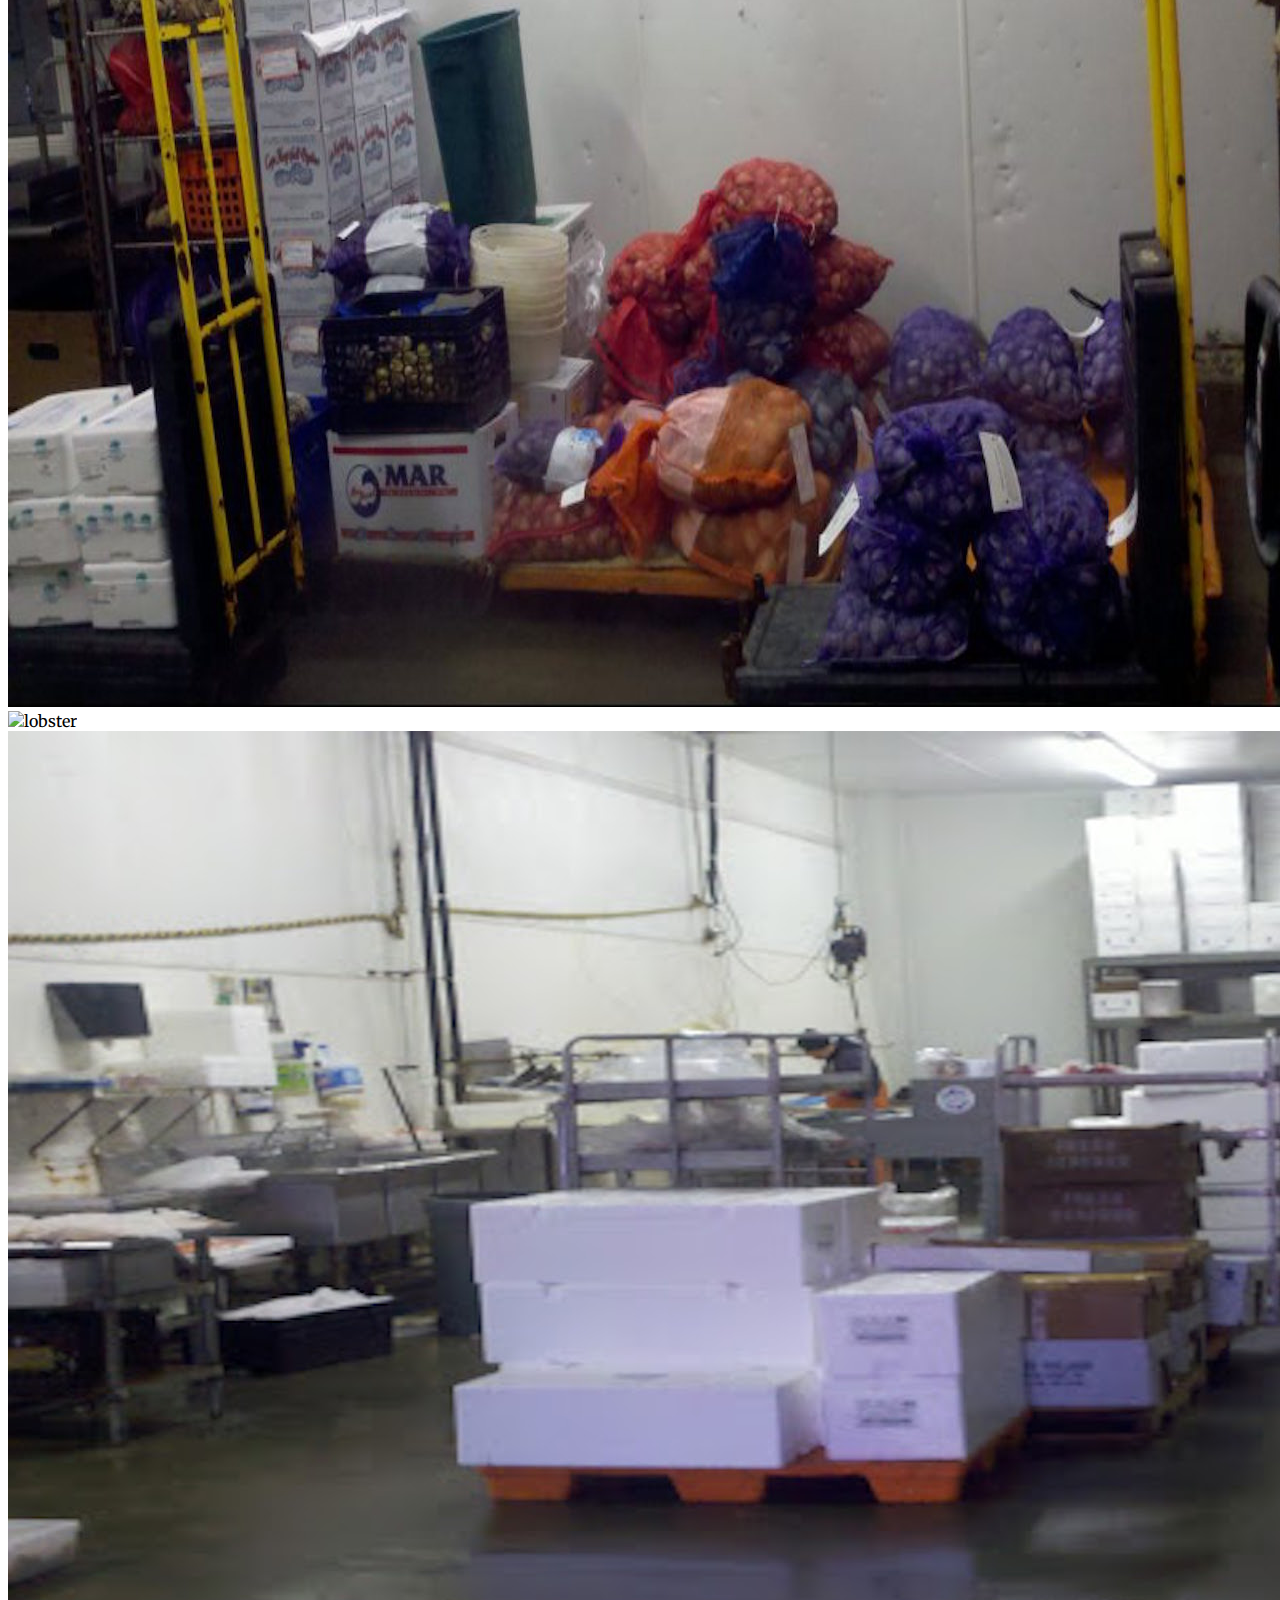
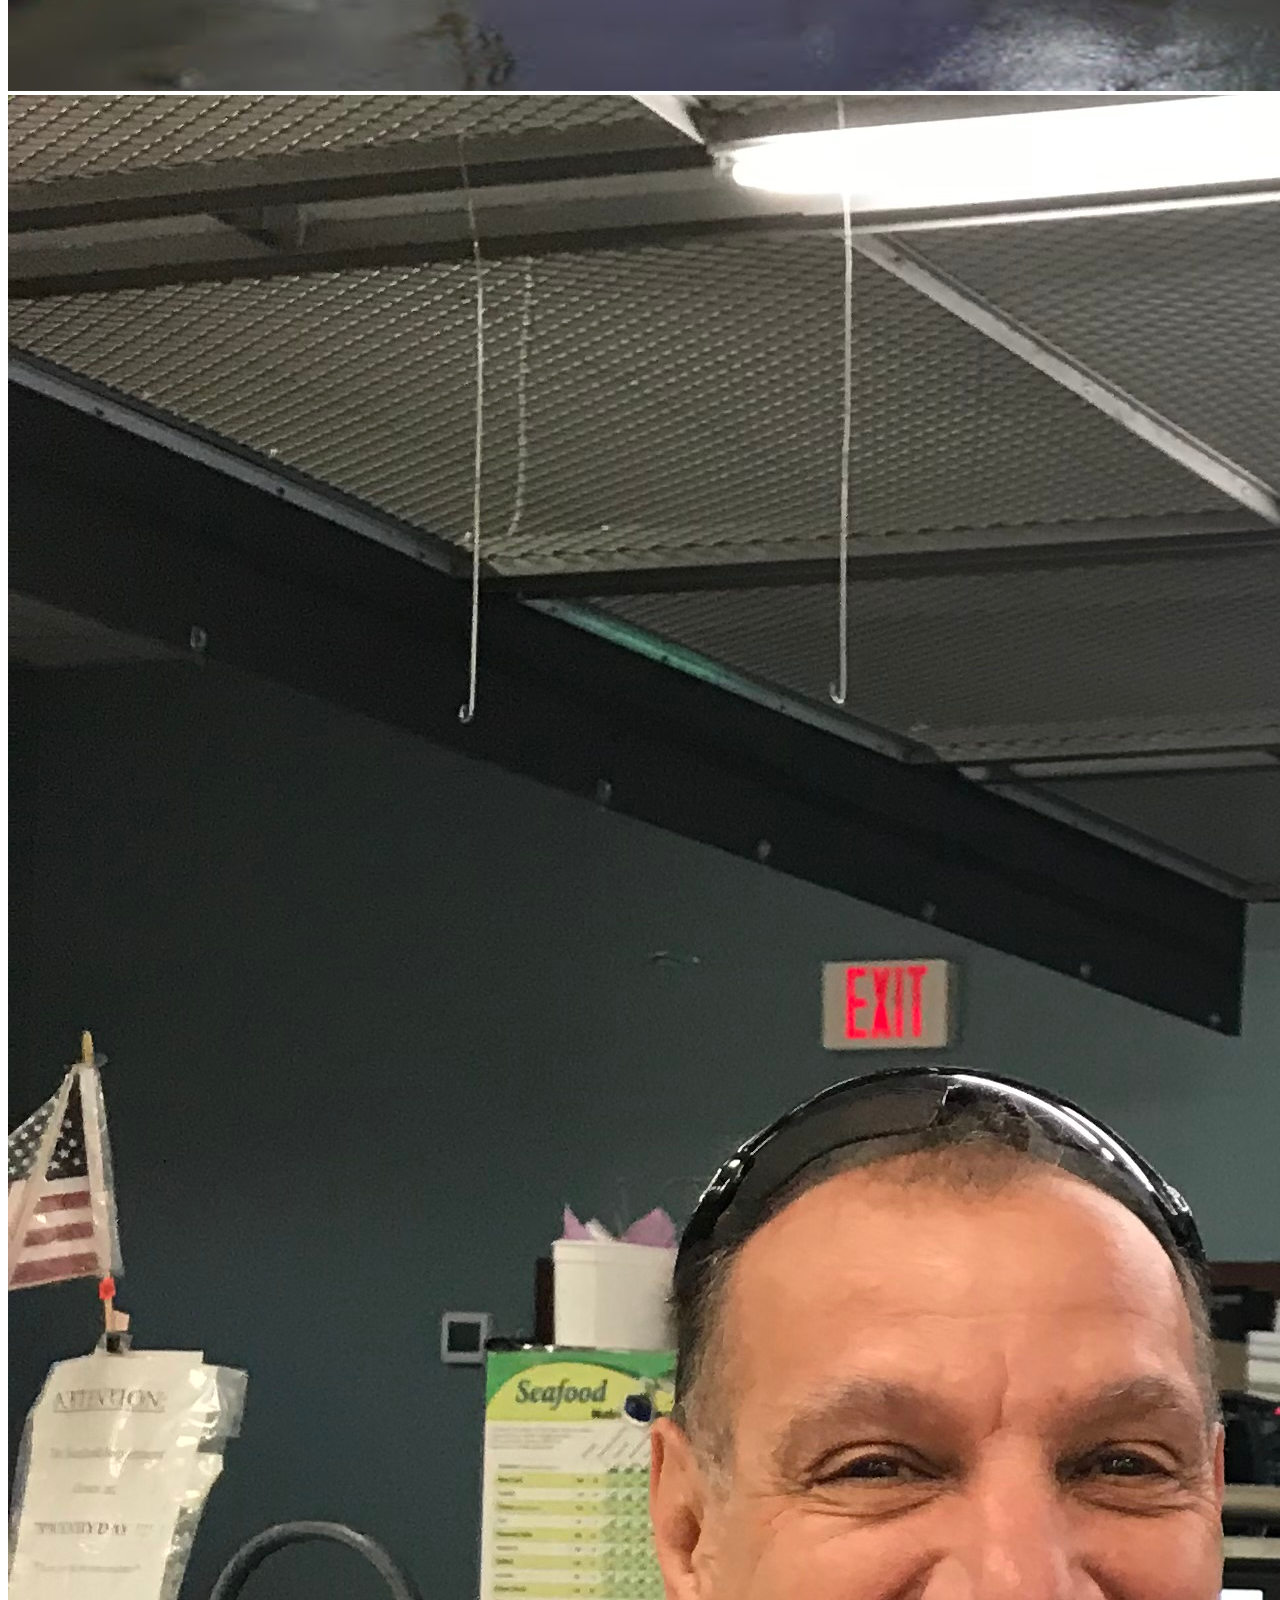
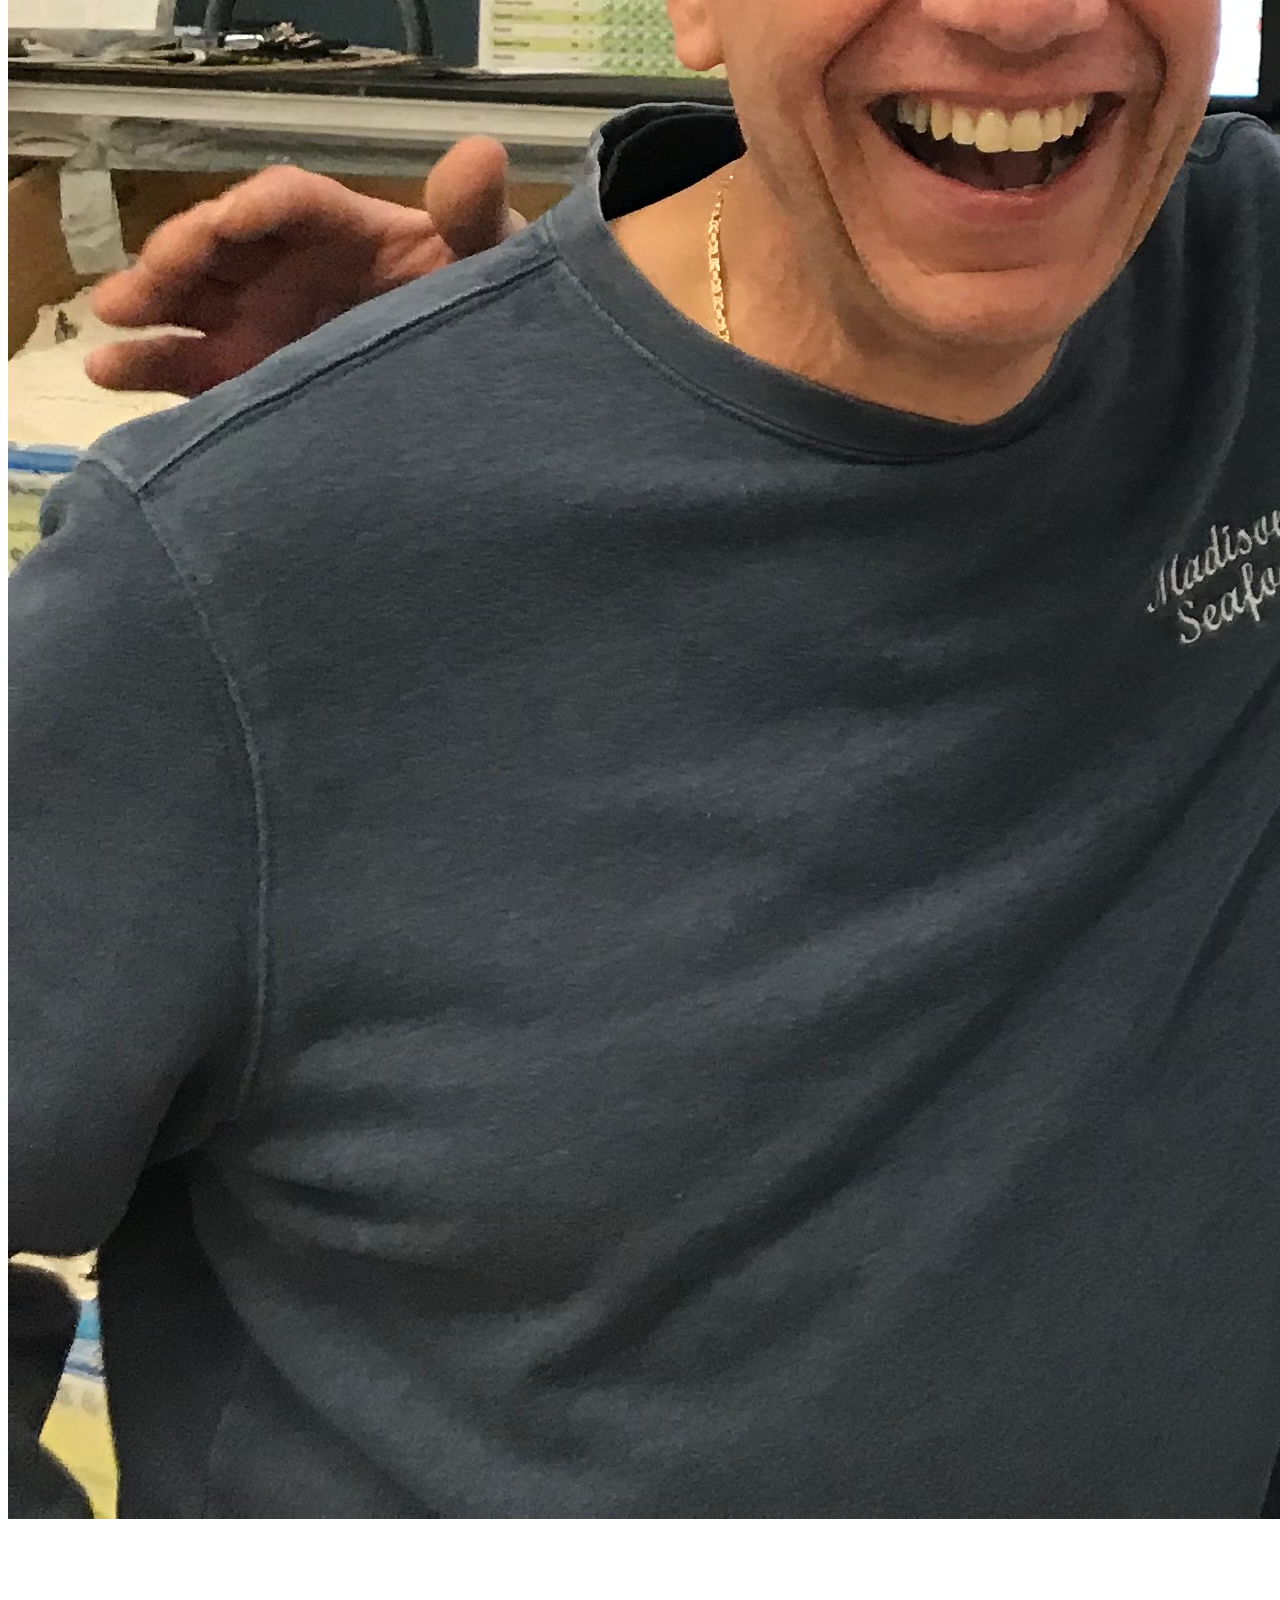
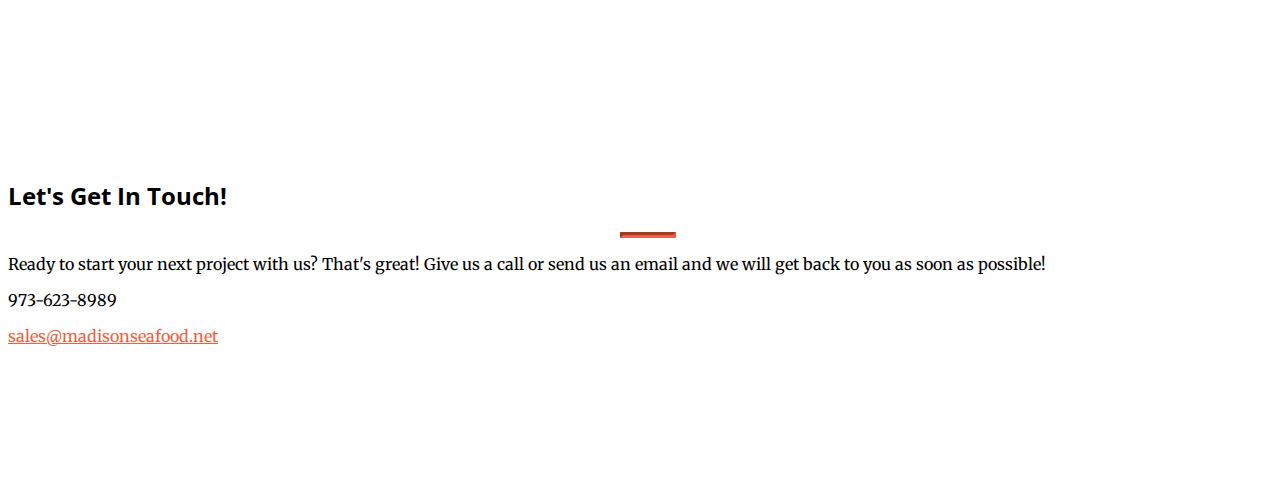
==== commit b1fb1f68: "Update index.html" ====
--- a/index.html
+++ b/index.html
@@ -6,9 +6,9 @@
     <meta charset="utf-8">
     <meta name="viewport" content="width=device-width, initial-scale=1, shrink-to-fit=no">
     <meta name="description" content="">
-    <meta name="author" content="">
-
-    <title>Creative - Start Bootstrap Theme</title>
+    <meta name="robots" content="noodp,noydir"/>
+
+    <title>Madison Seafood | Wholesale Seafood- Newark, NJ</title>
 
     <!-- Bootstrap core CSS -->
     <link href="vendor/bootstrap/css/bootstrap.min.css" rel="stylesheet">
@@ -83,7 +83,7 @@
           <div class="col-lg-8 mx-auto text-center">
             <h2 class="section-heading text-white">We've got what you need!</h2>
             <hr class="light my-4">
-            <p class="text-faded mb-4">We partner with local, domestic and global communities to consistently deliver an extraordinary variety of the highest quality fresh and live seafood. We also provide a full line of frozen seafood products for year-round availability.</p>
+            <p class="text-faded mb-4">Madison Seafood has consistently provided fresh, quality seafood to local restaurants, hotels, supermarkets, and broad liners for over 25 years. Our longstanding relationships with quality seafood suppliers allows us to source the freshest seafood from all over the world. Our skilled team processes fish daily based on your specifications.</p>
             <a class="btn btn-light btn-xl js-scroll-trigger" href="products.html">See What we Supply</a>
           </div>
         </div>
@@ -144,7 +144,7 @@
           </div>
 
           <div class="col-lg-4 col-sm-6">
-              <img class="img-fluid" src="img/IMG_2022.JPG" alt="dad at fish market">
+              <img class="img-fluid" src="img/IMG_0228.JPG" alt="lobster">
           </div>
 
           <div class="col-lg-4 col-sm-6">
@@ -197,6 +197,11 @@
     <!-- Custom scripts for this template -->
     <script src="js/creative.min.js"></script>
 
+  <script>
+  window.ga = function () { ga.q.push(arguments) }; ga.q = []; ga.l = +new Date;
+  ga('create', 'UA-133410184-1', 'auto'); ga('send', 'pageview')
+</script>
+<script src="https://www.google-analytics.com/analytics.js" async defer></script>
   </body>
 
 </html>
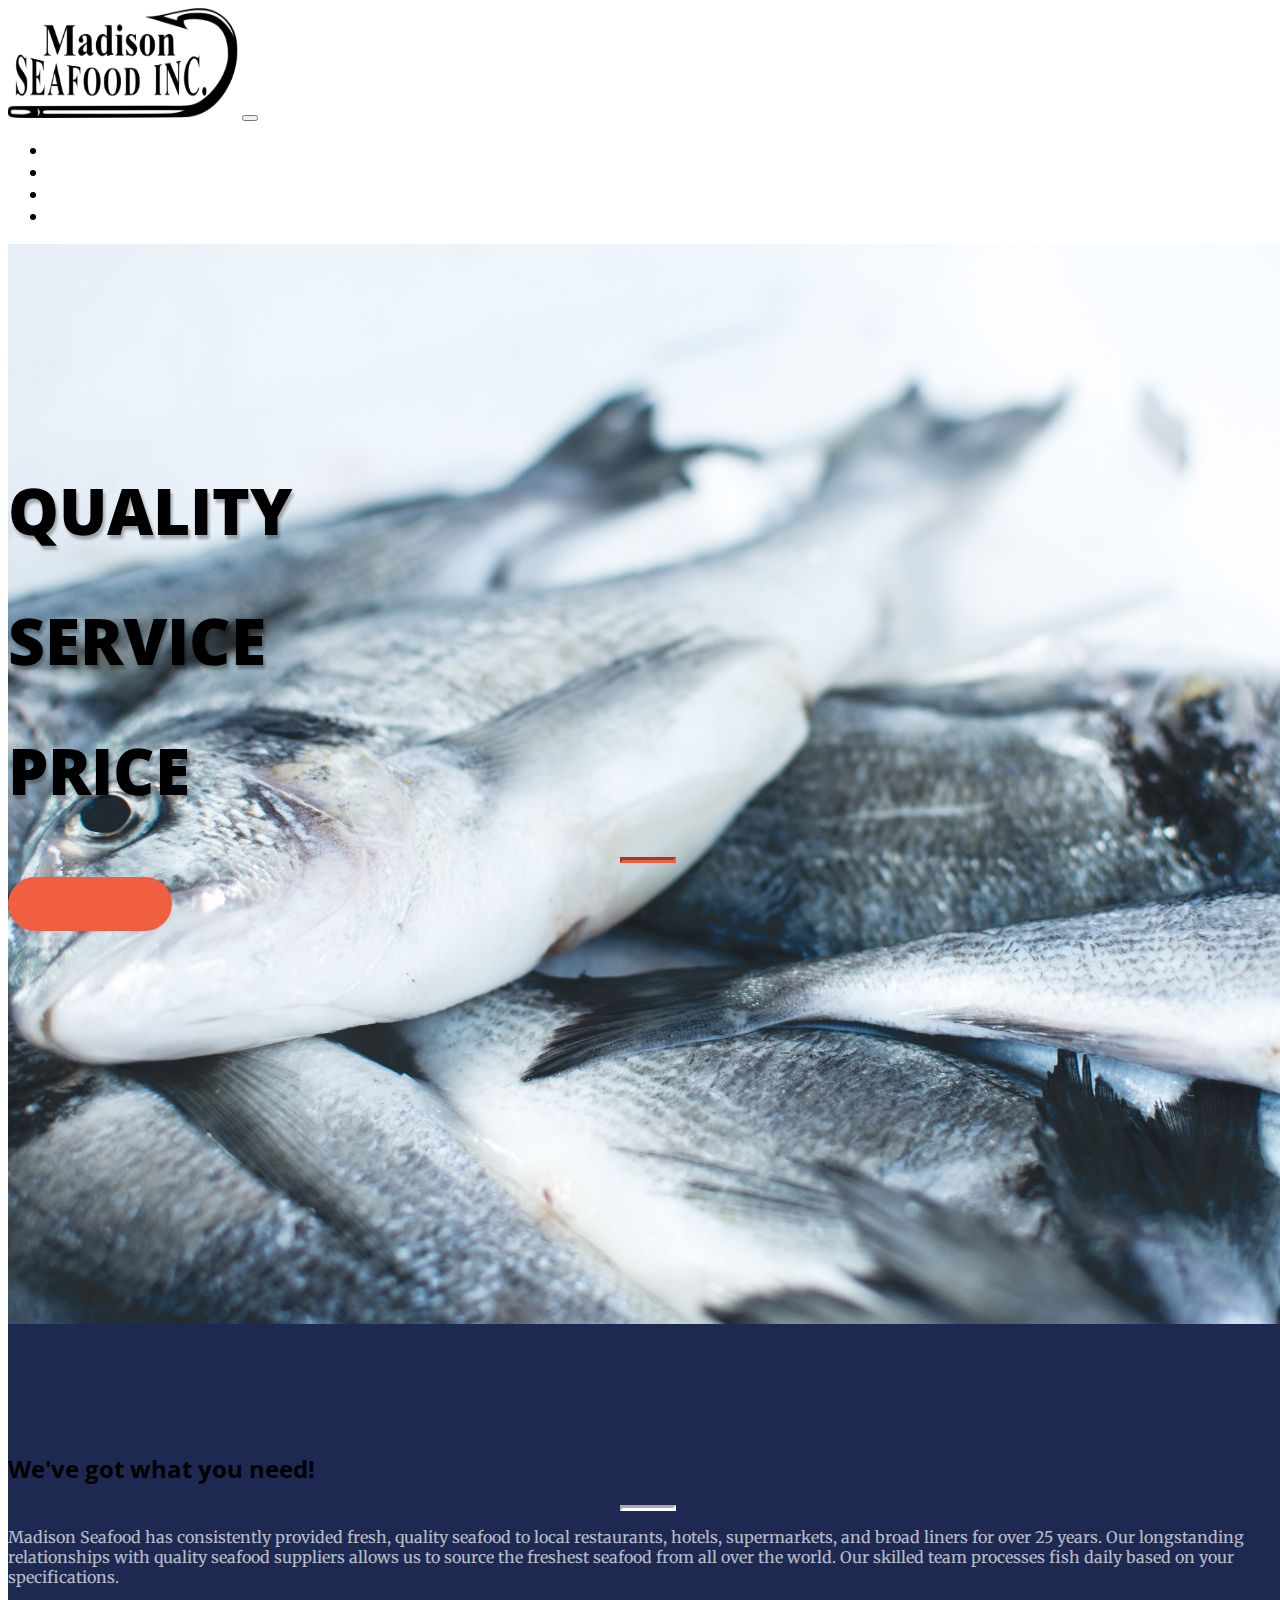
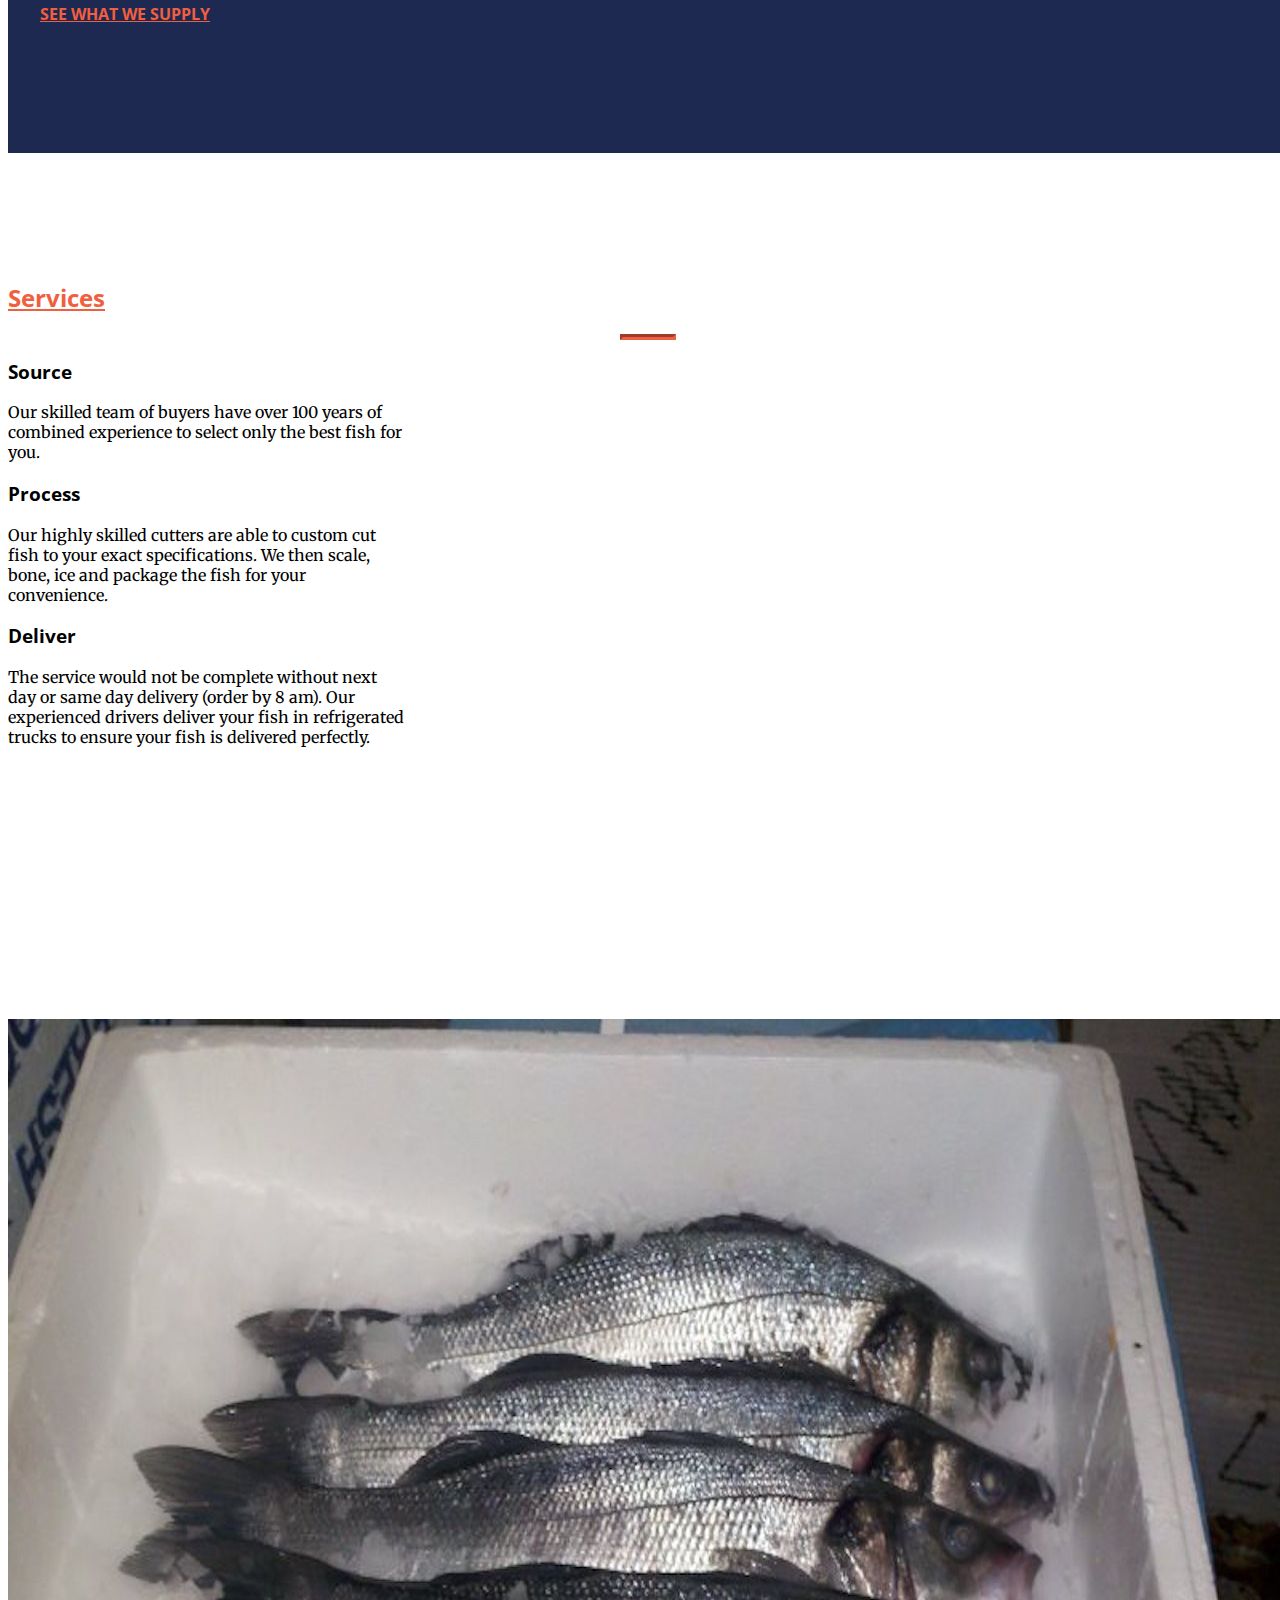
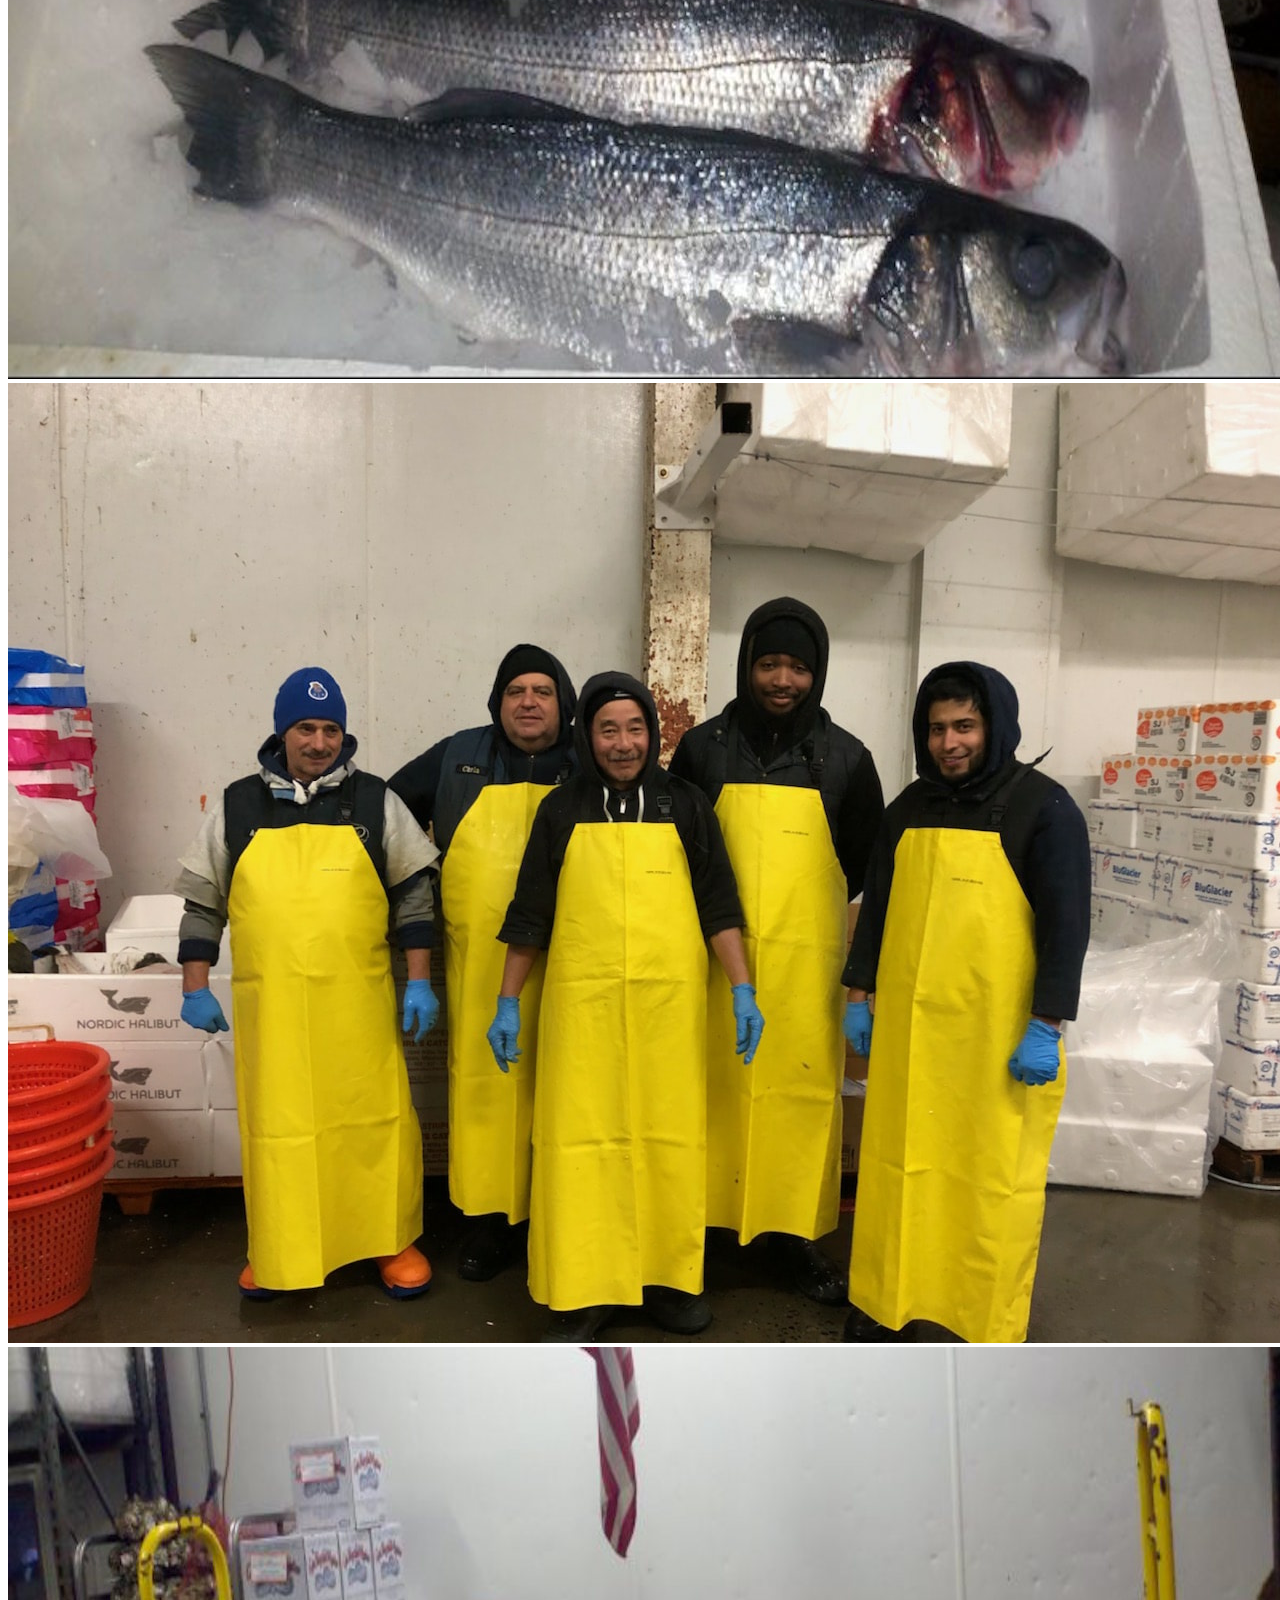
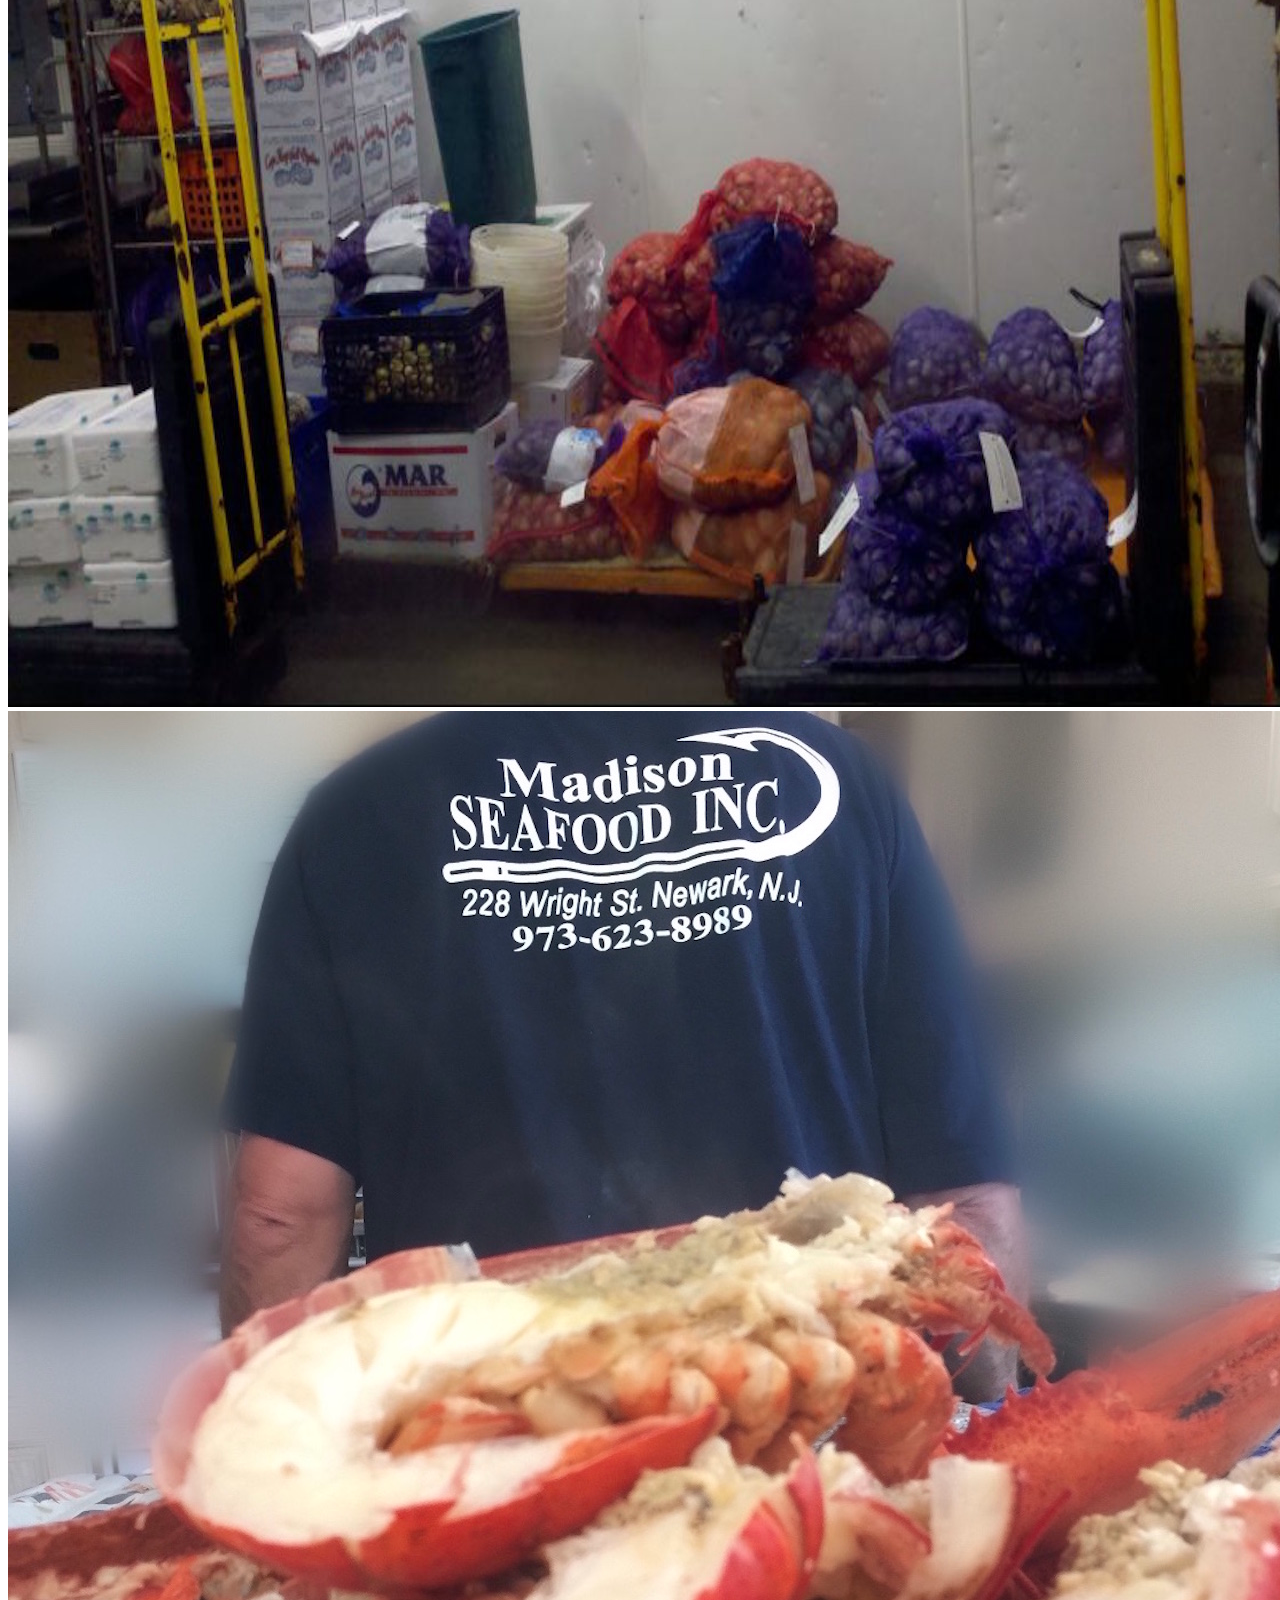
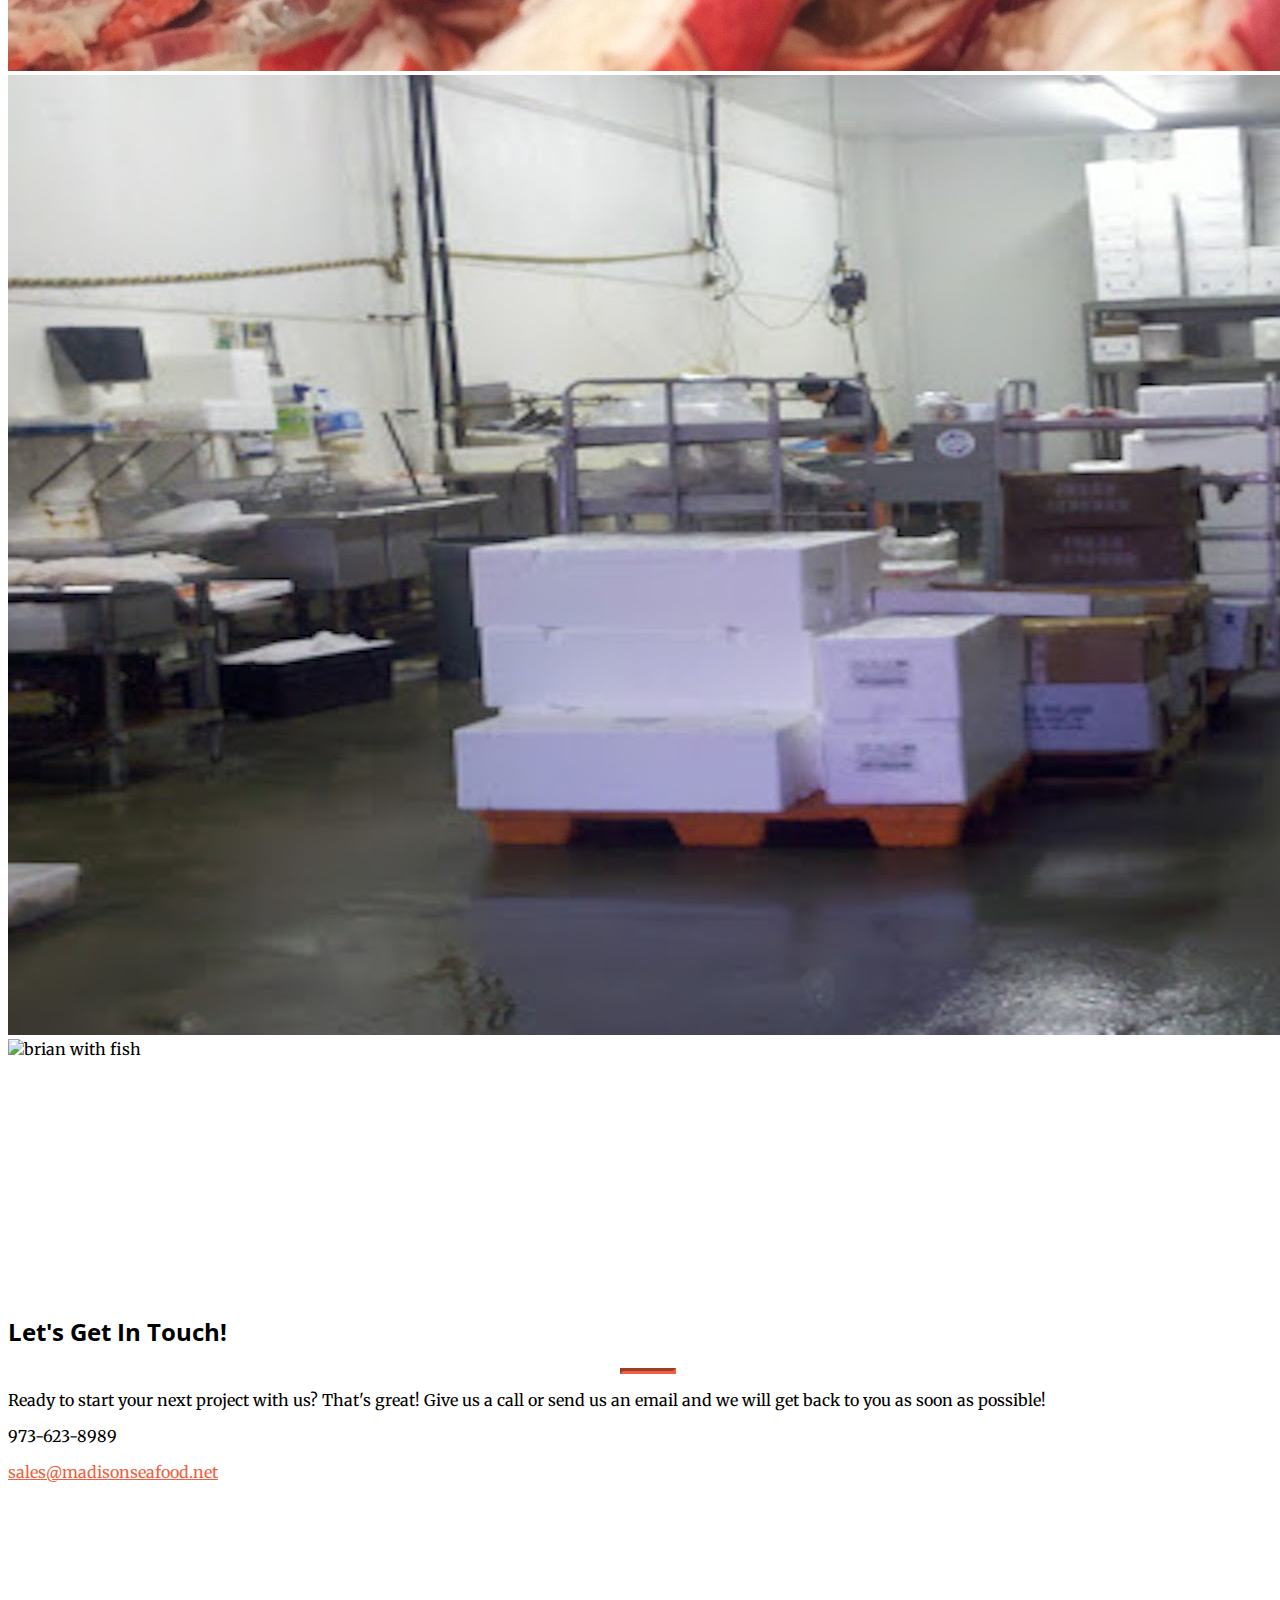
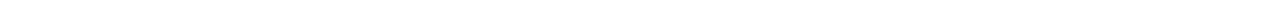
==== commit a0a08d84: "Update index.html" ====
--- a/index.html
+++ b/index.html
@@ -144,7 +144,7 @@
           </div>
 
           <div class="col-lg-4 col-sm-6">
-              <img class="img-fluid" src="img/IMG_0228.JPG" alt="lobster">
+              <img class="img-fluid" src="img/IMG_0228.jpg" alt="lobster">
           </div>
 
           <div class="col-lg-4 col-sm-6">
@@ -152,7 +152,7 @@
           </div>
 
           <div class="col-lg-4 col-sm-6">
-              <img class="img-fluid" src="img/IMG_5910.jpeg" alt="john and armando">
+              <img class="img-fluid" src="img/IMG_1788.JPG" alt="brian with fish">
           </div>
 
         </div>
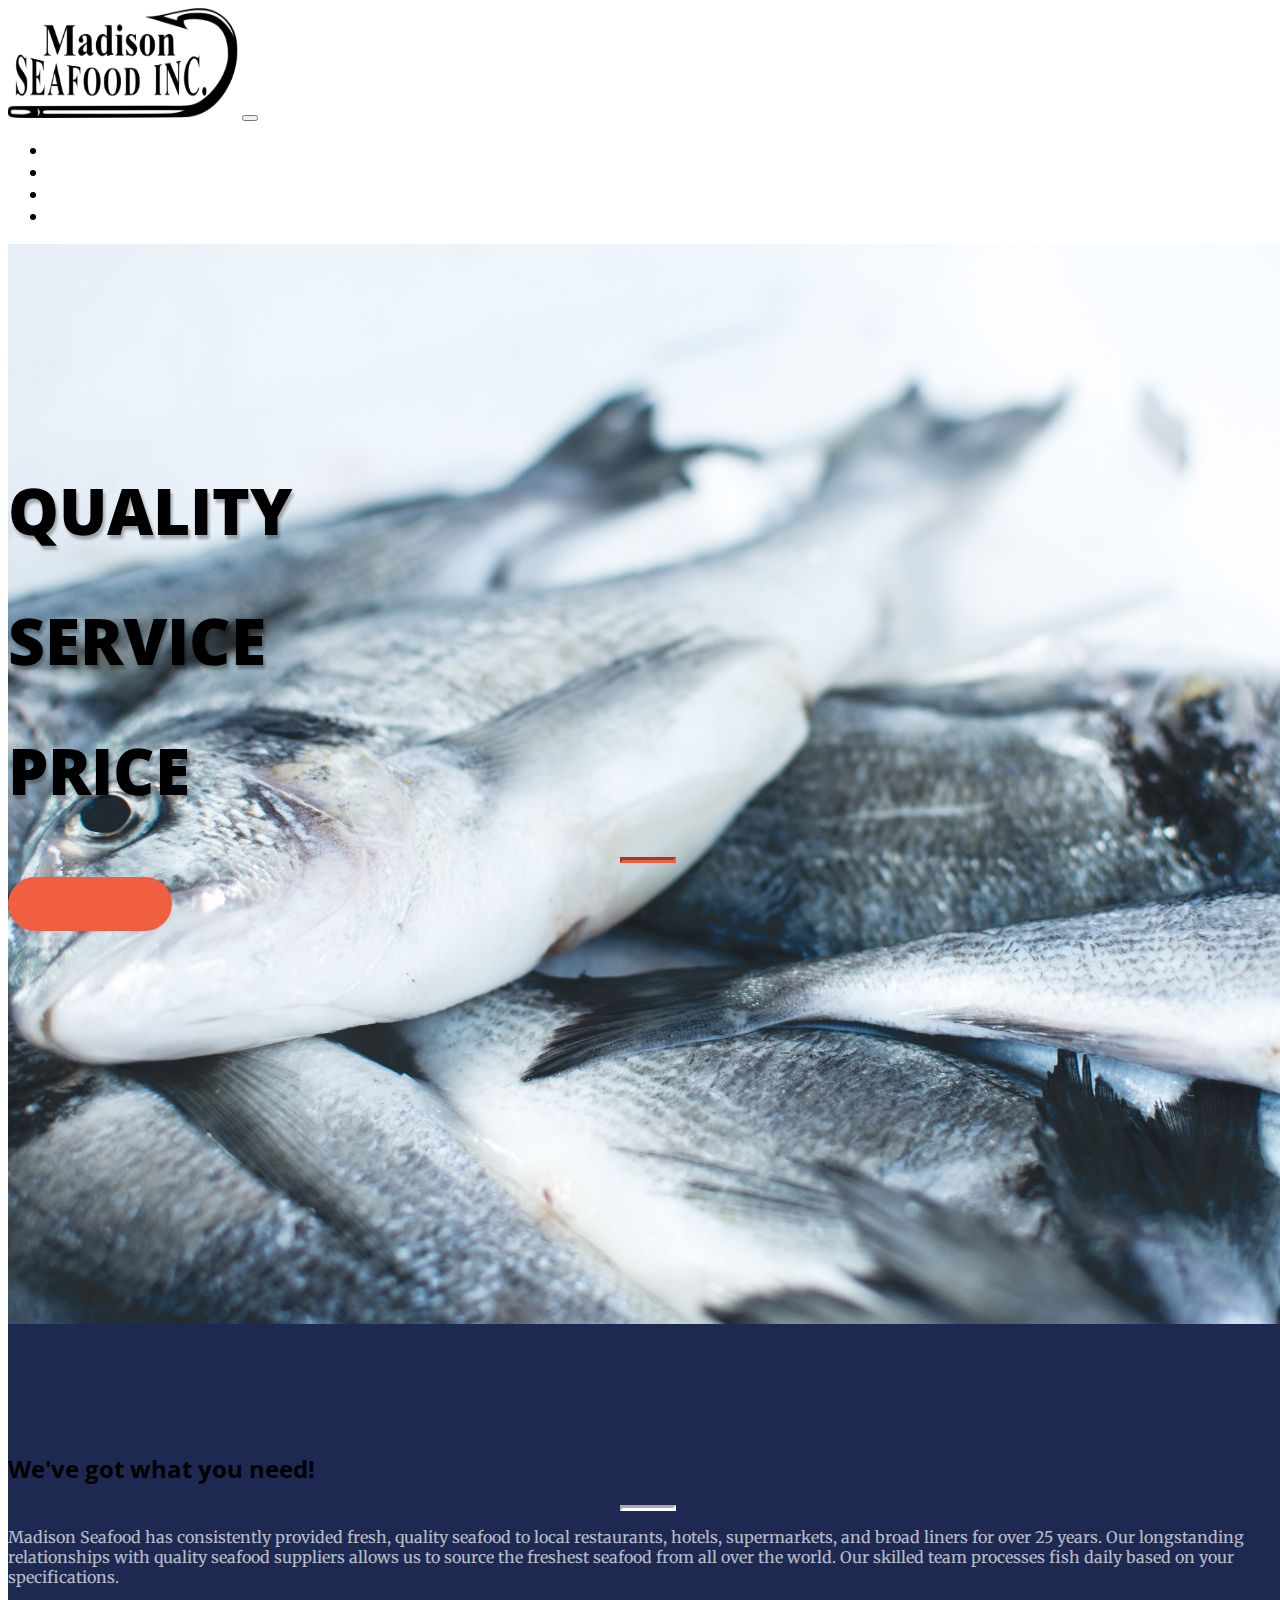
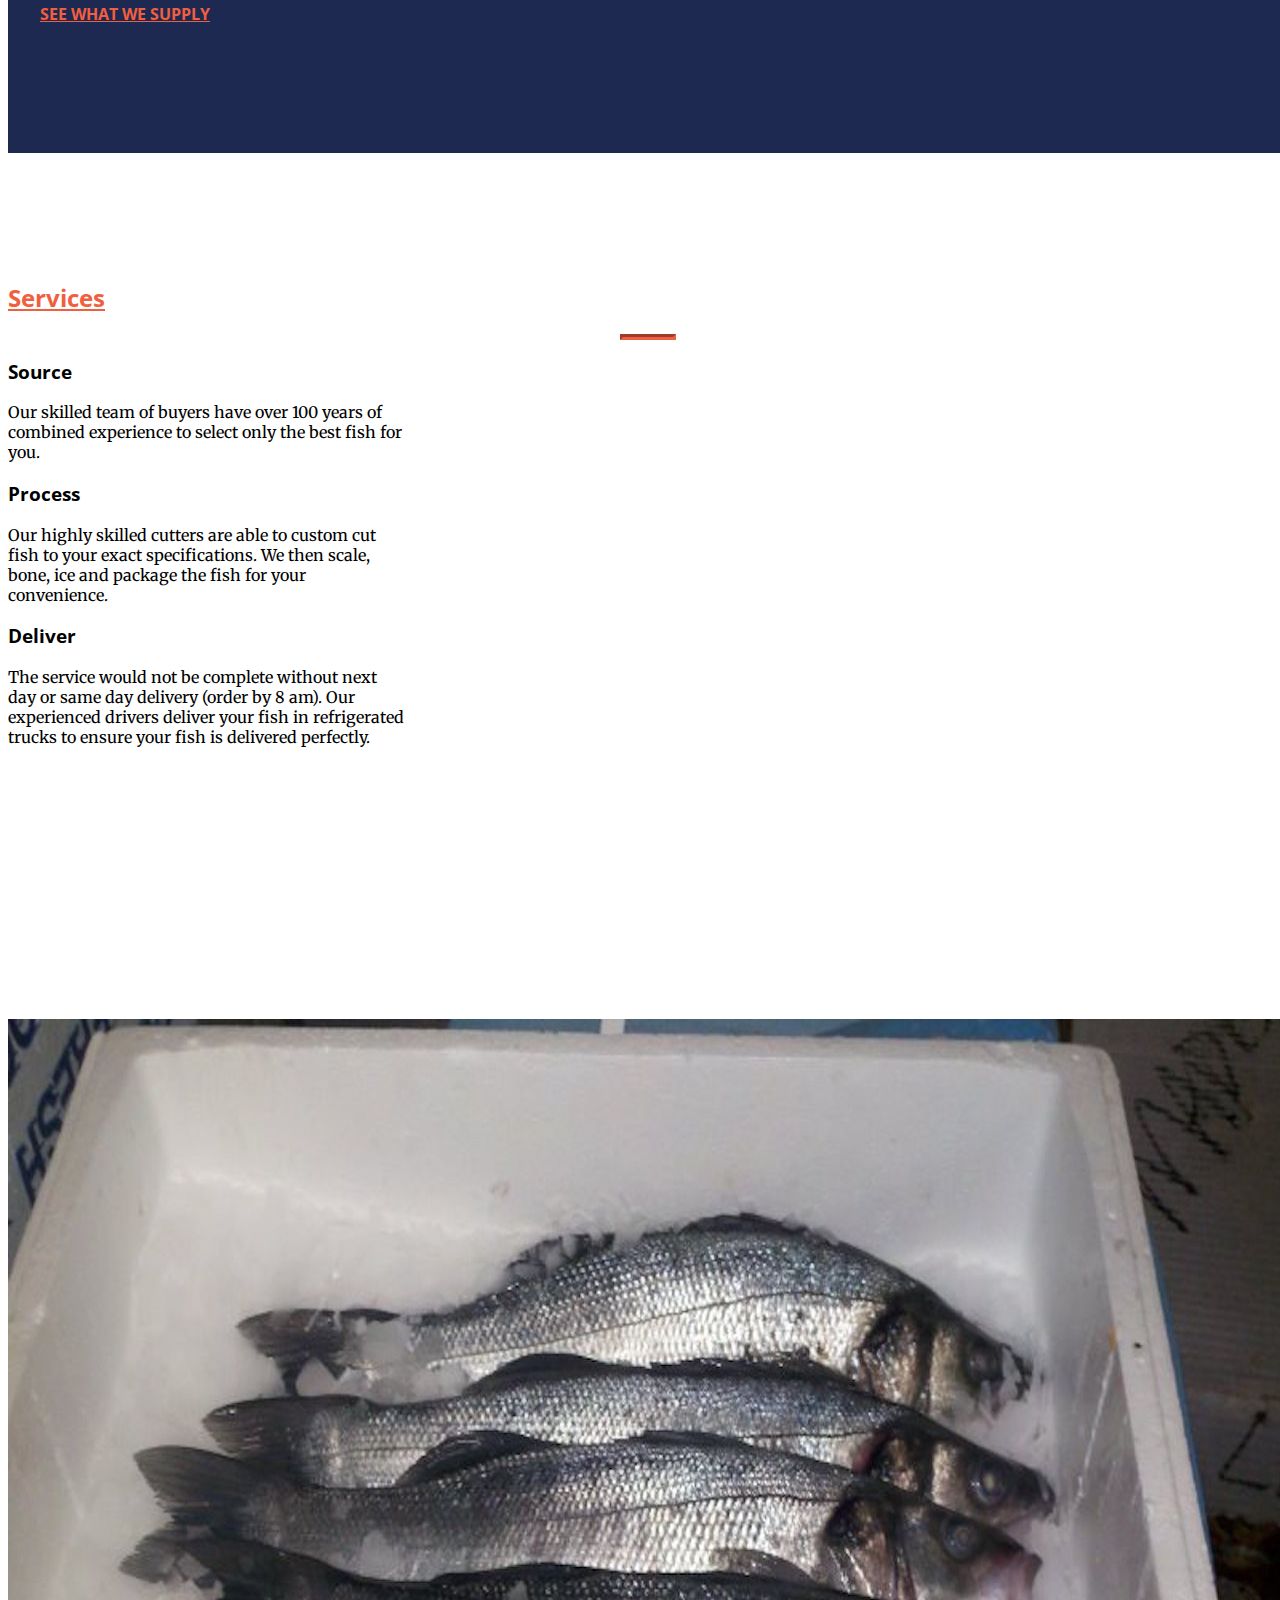
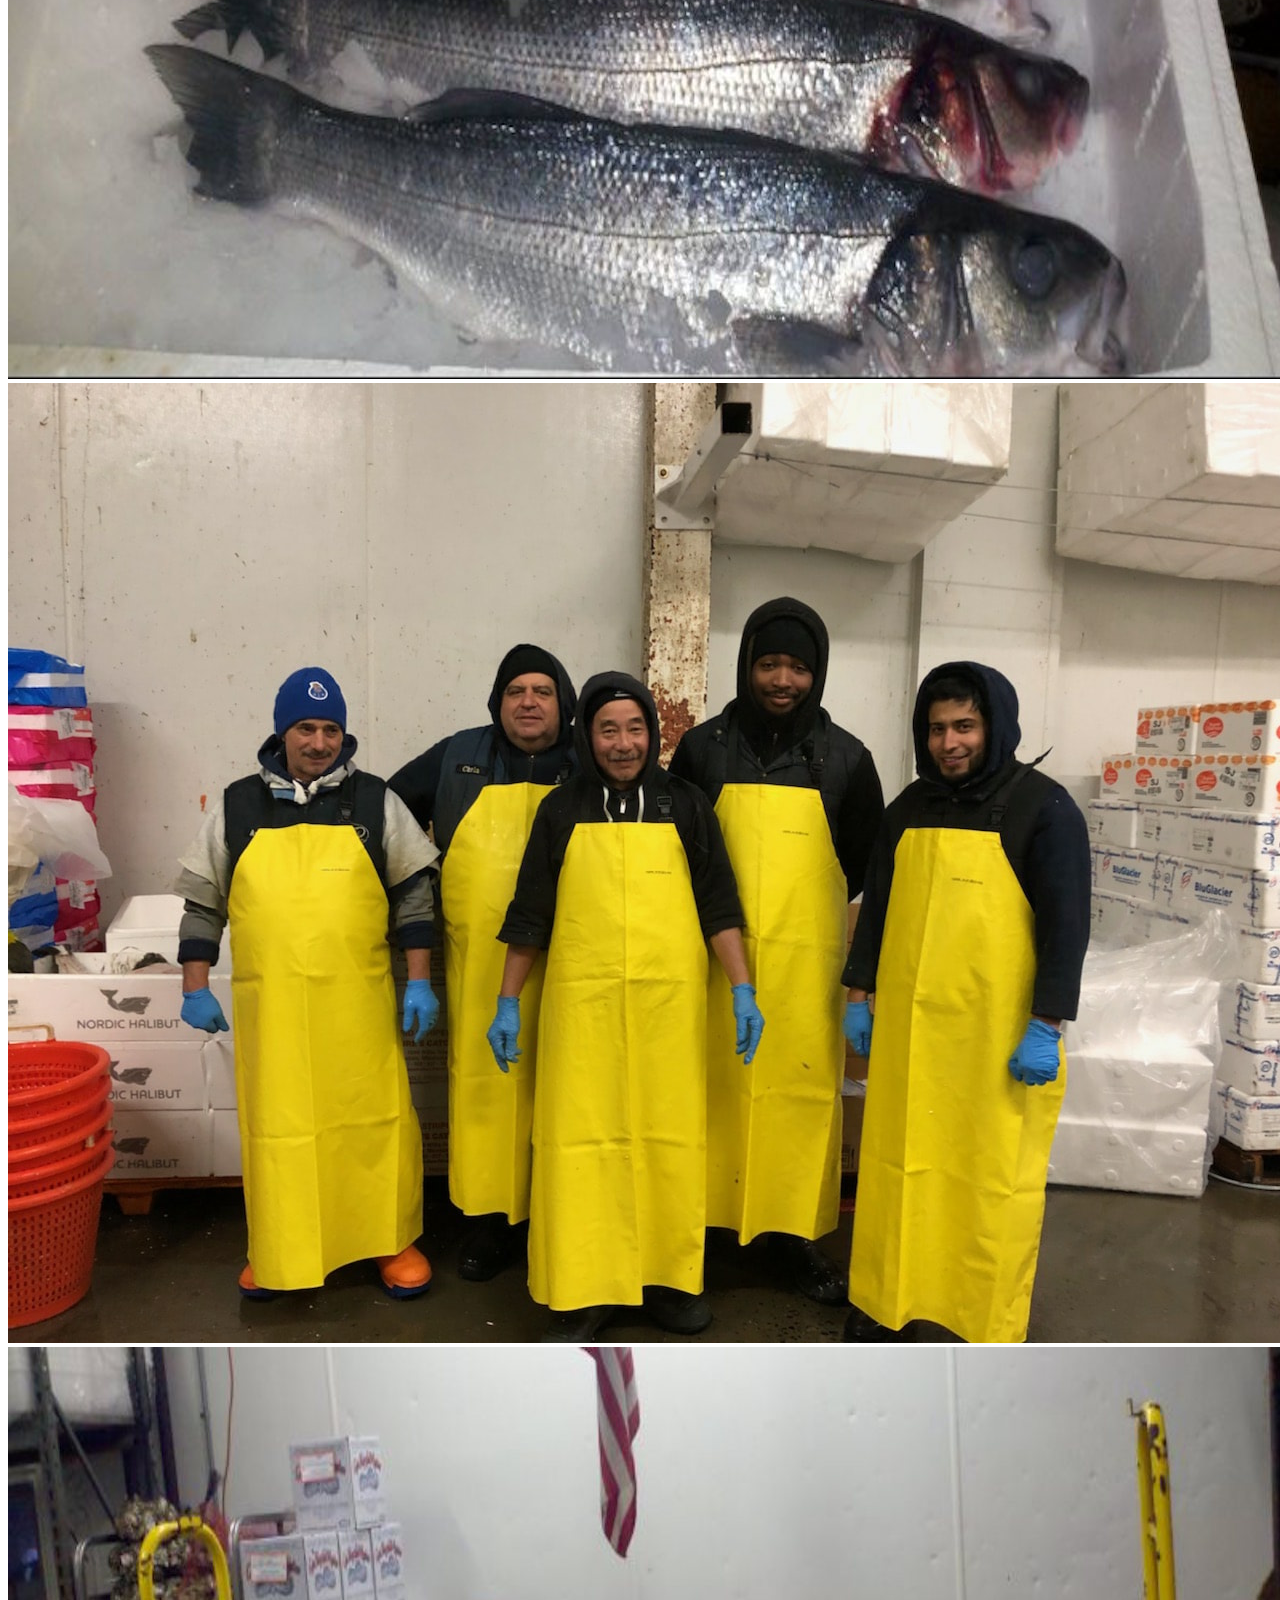
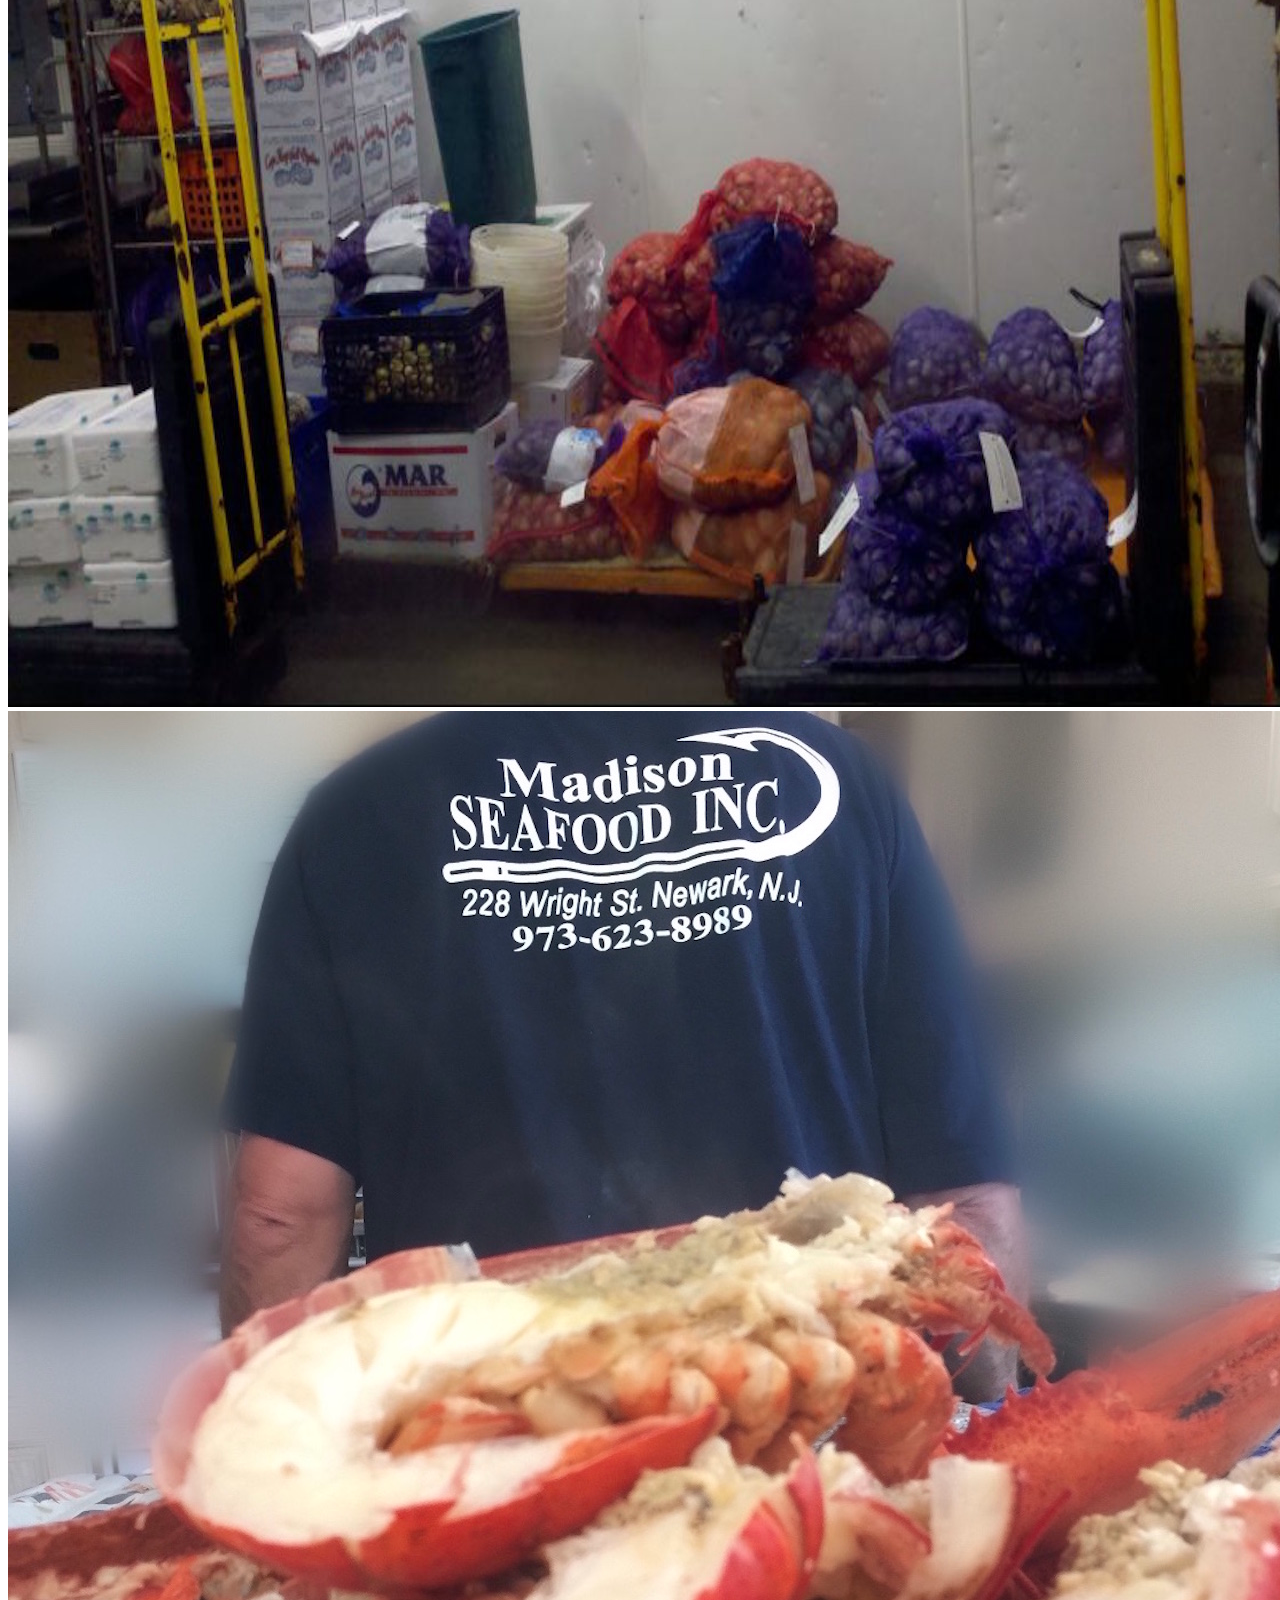
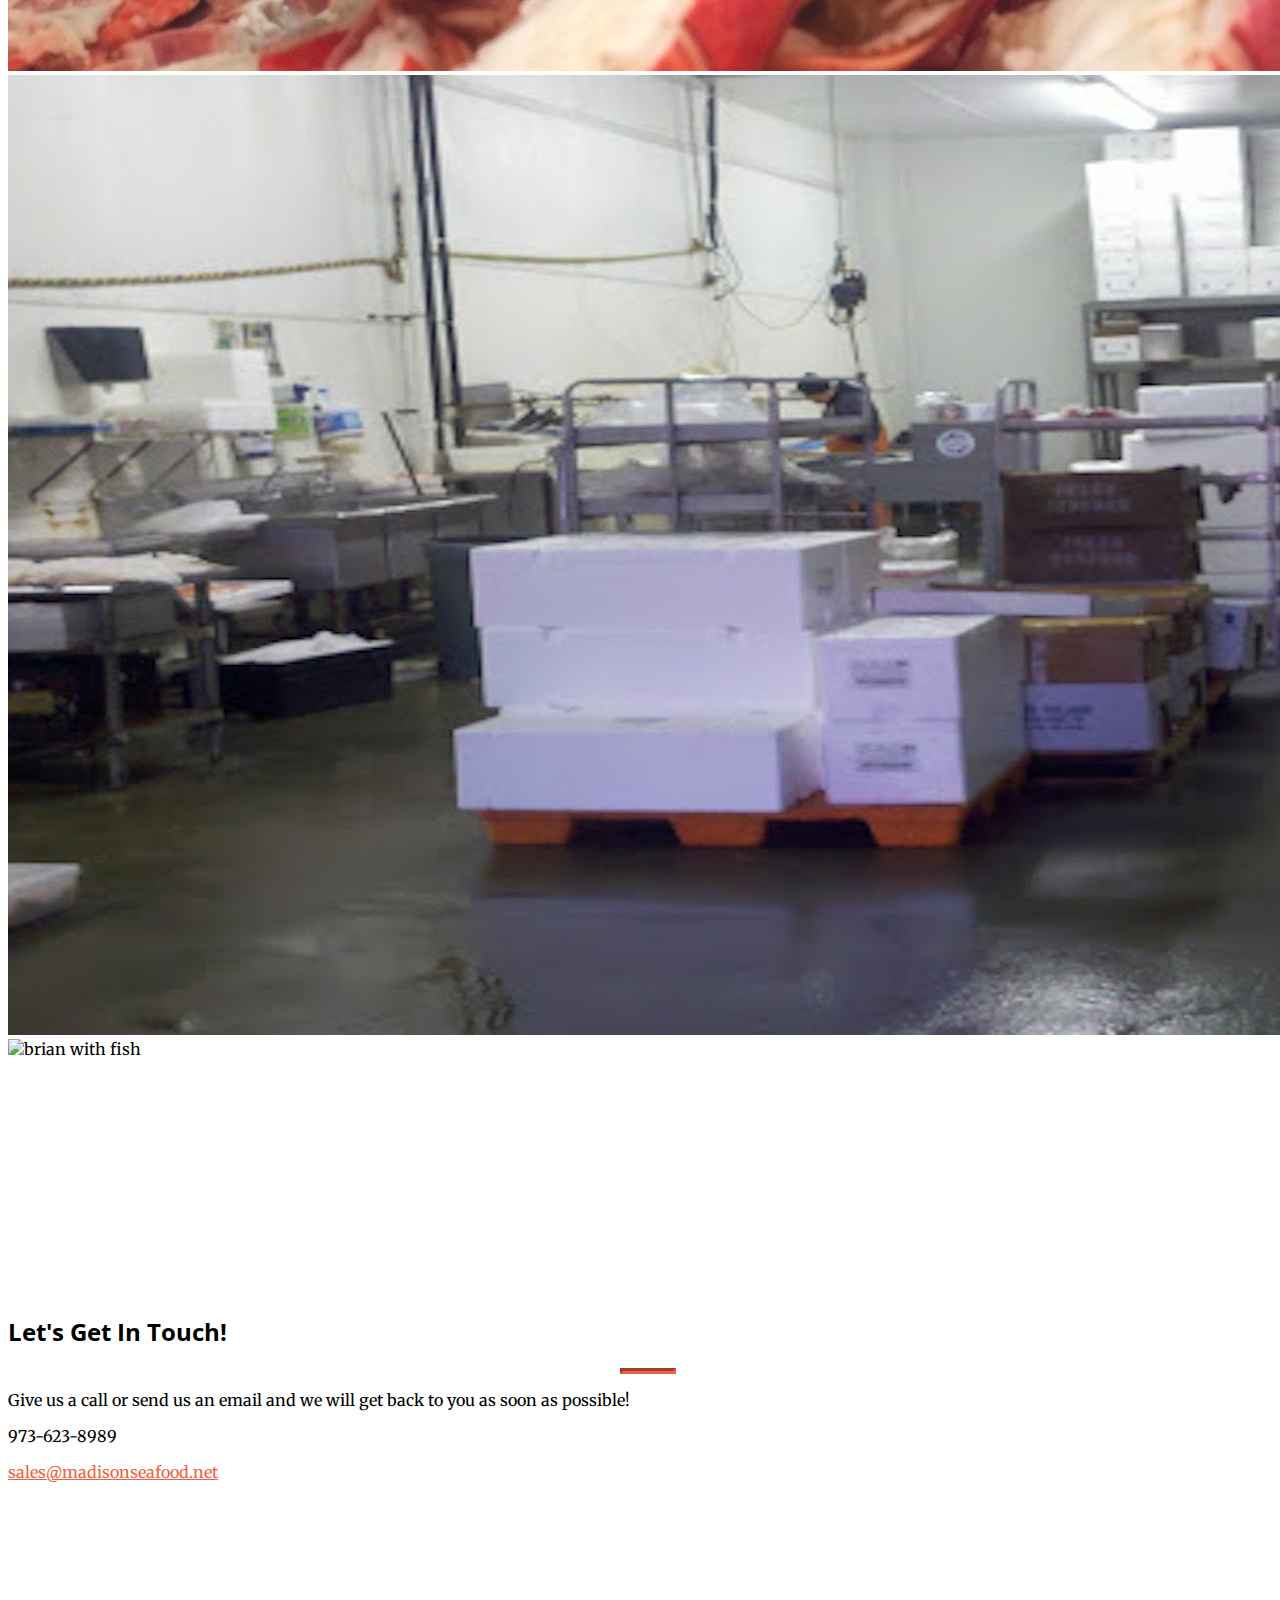
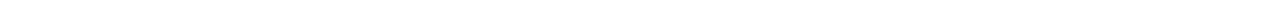
==== commit 1e12865e: "feature: changed footer" ====
--- a/index.html
+++ b/index.html
@@ -24,6 +24,7 @@
     <!-- Custom styles for this template -->
     <link href="css/creative.min.css" rel="stylesheet">
     <link href="css/creative.css" rel="stylesheet">
+    <link rel="shortcut icon" href="img/logo.ico">
 
   </head>
 
@@ -59,6 +60,7 @@
       <div class="container my-auto  bottompadsmall">
         <div class="row">
           <div class="col-lg-10 mx-auto">
+            
             <h1 class="text-uppercase" style="text-shadow: 2px 4px 3px rgba(0,0,0,0.3);">
               <strong>QUALITY</strong>
             </h1>
@@ -68,6 +70,7 @@
             <h1 class="text-uppercase" style="text-shadow: 2px 4px 3px rgba(0,0,0,0.3);">
               <strong>PRICE</strong>
             </h1>
+            
             <hr>
           </div>
           <div class="col-lg-8 mx-auto text-black-50">
@@ -167,7 +170,7 @@
           <div class="col-lg-8 mx-auto text-center">
             <h2 class="section-heading">Let's Get In Touch!</h2>
             <hr class="my-4">
-            <p class="mb-5">Ready to start your next project with us? That's great! Give us a call or send us an email and we will get back to you as soon as possible!</p>
+            <p class="mb-5">Give us a call or send us an email and we will get back to you as soon as possible!</p>
           </div>
         </div>
         <div class="row">
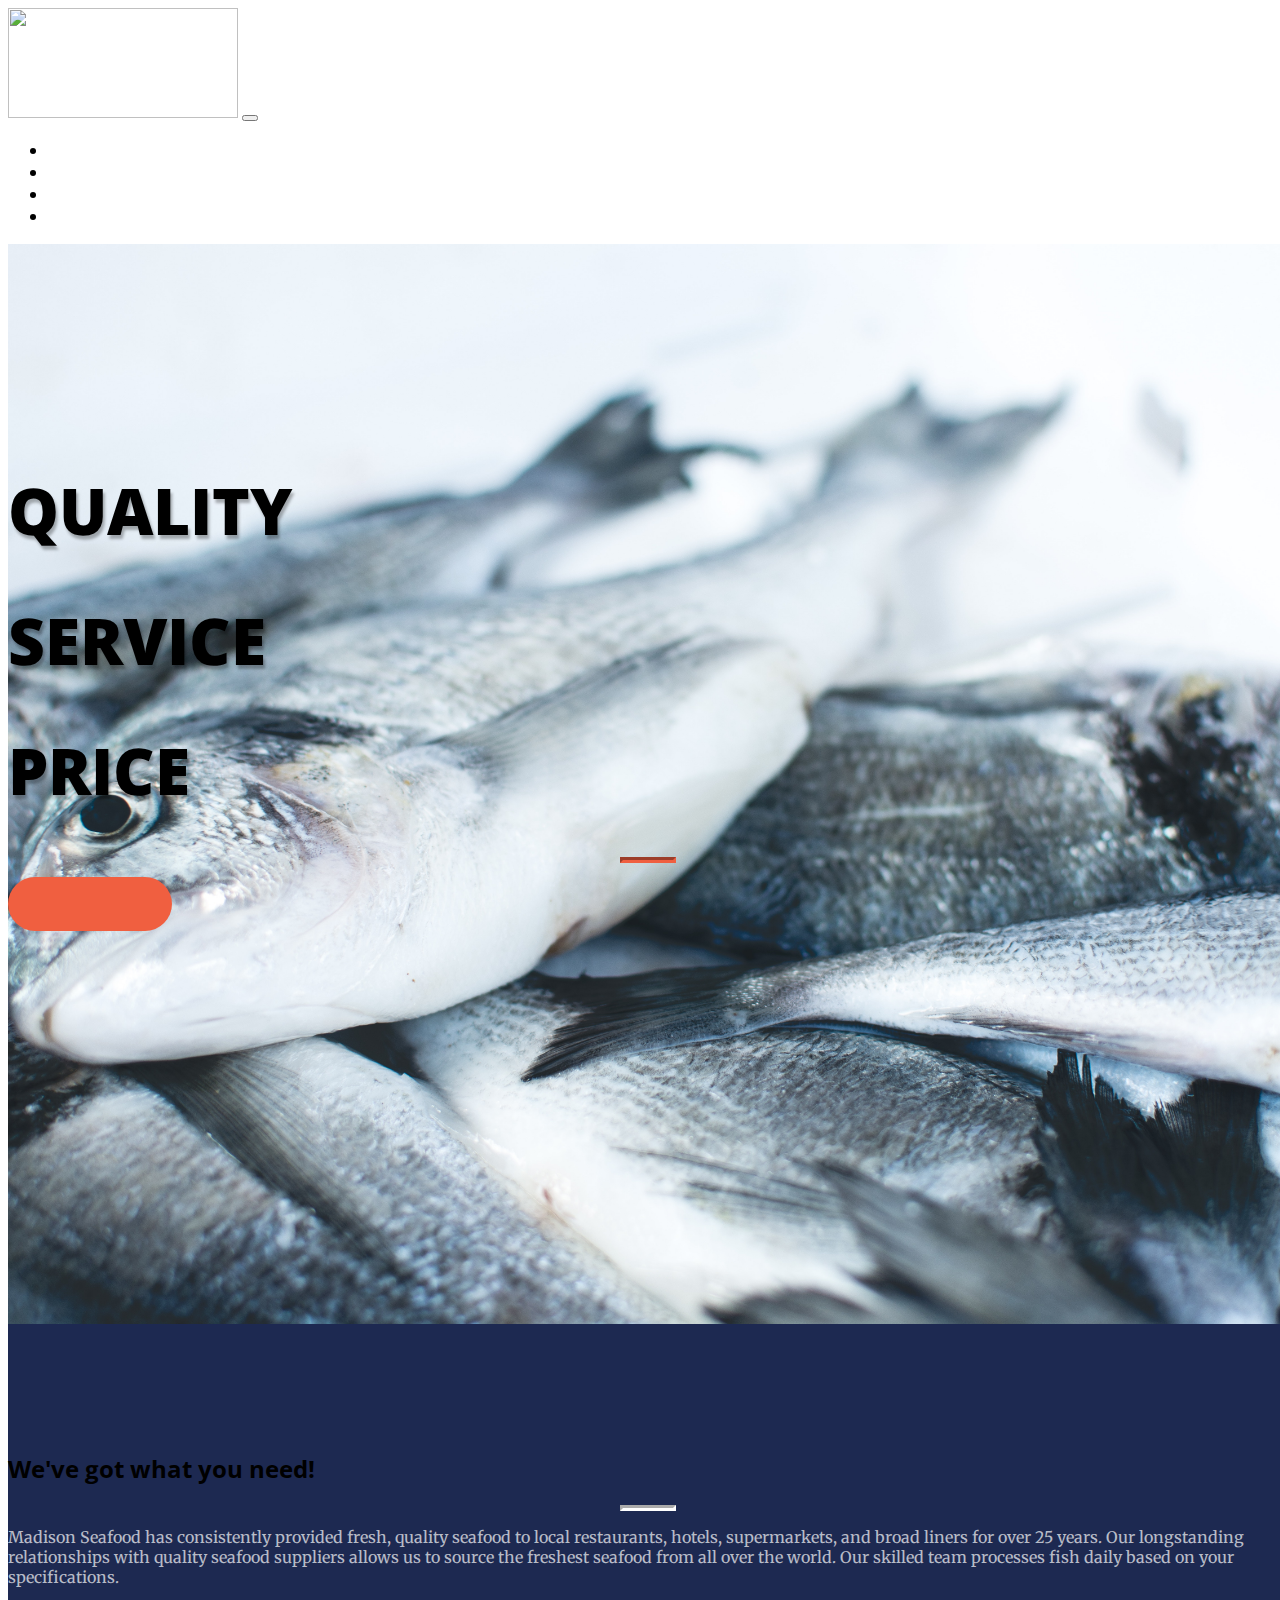
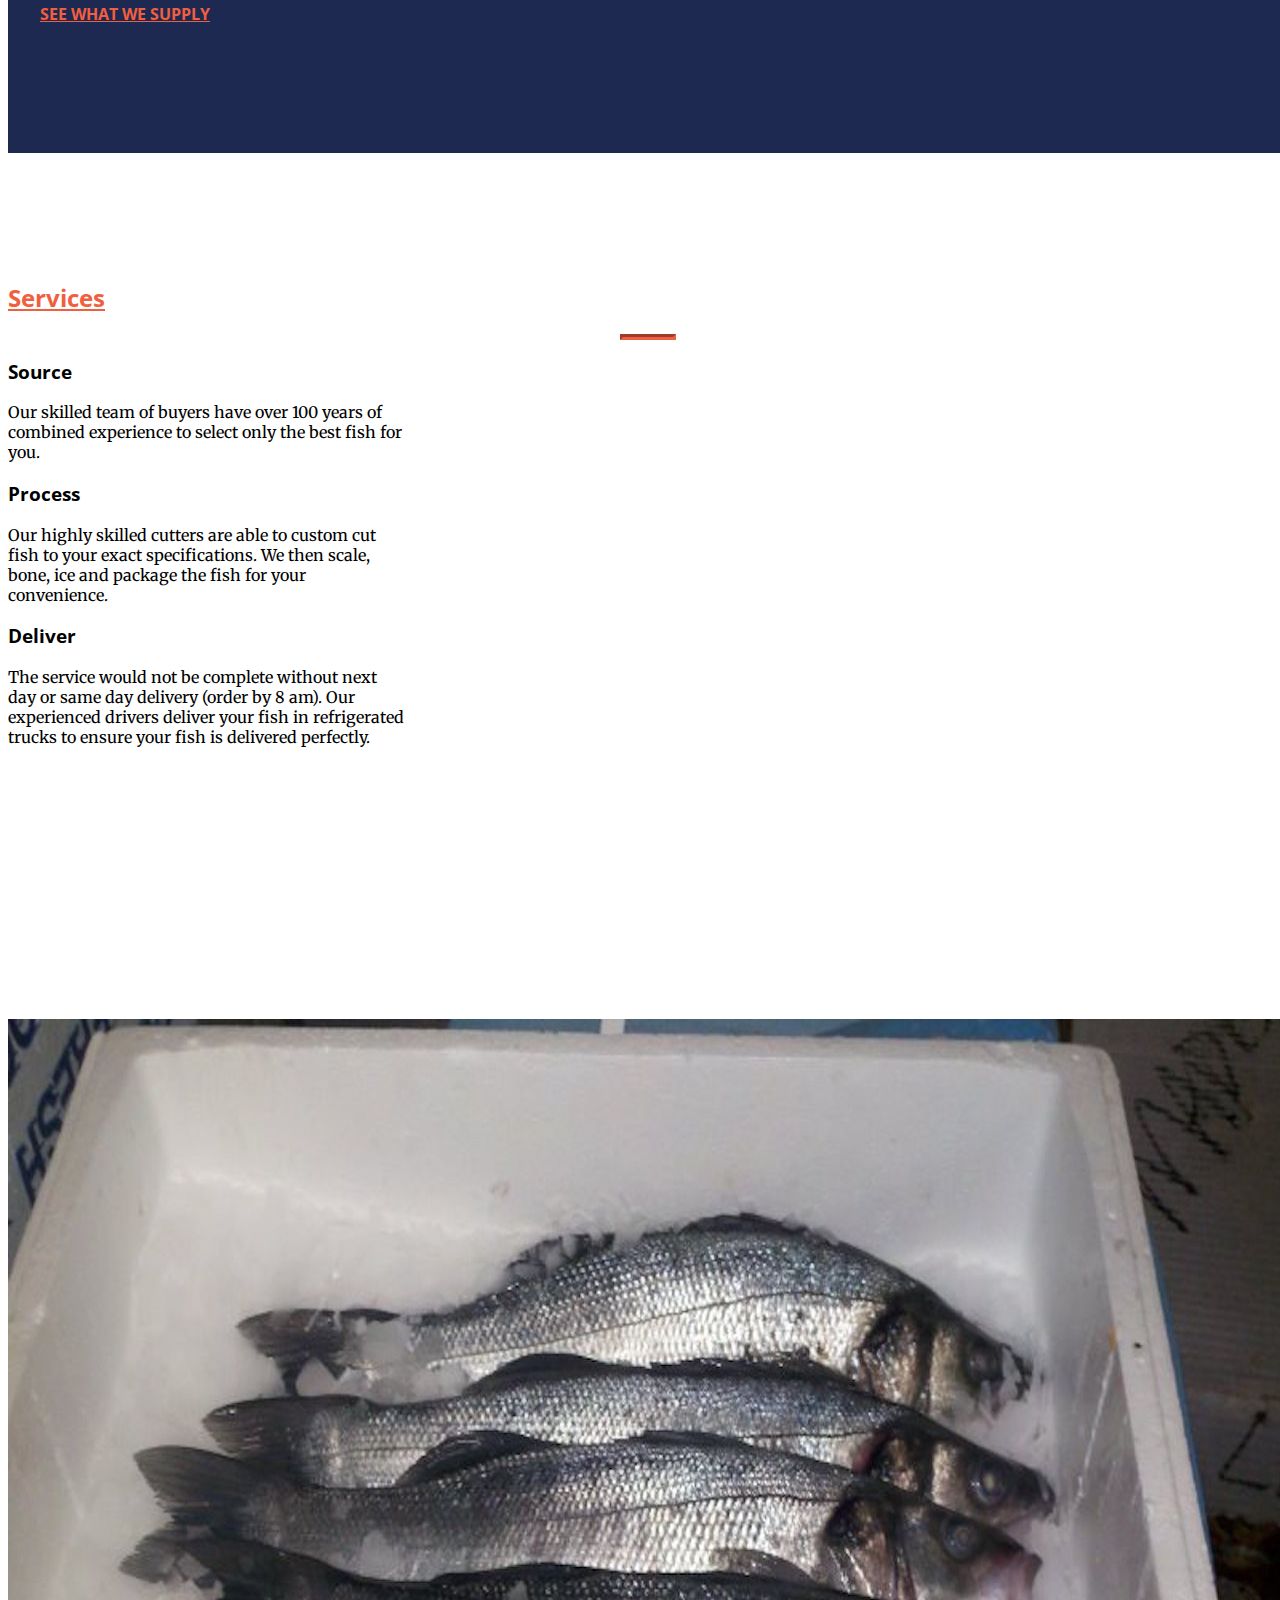
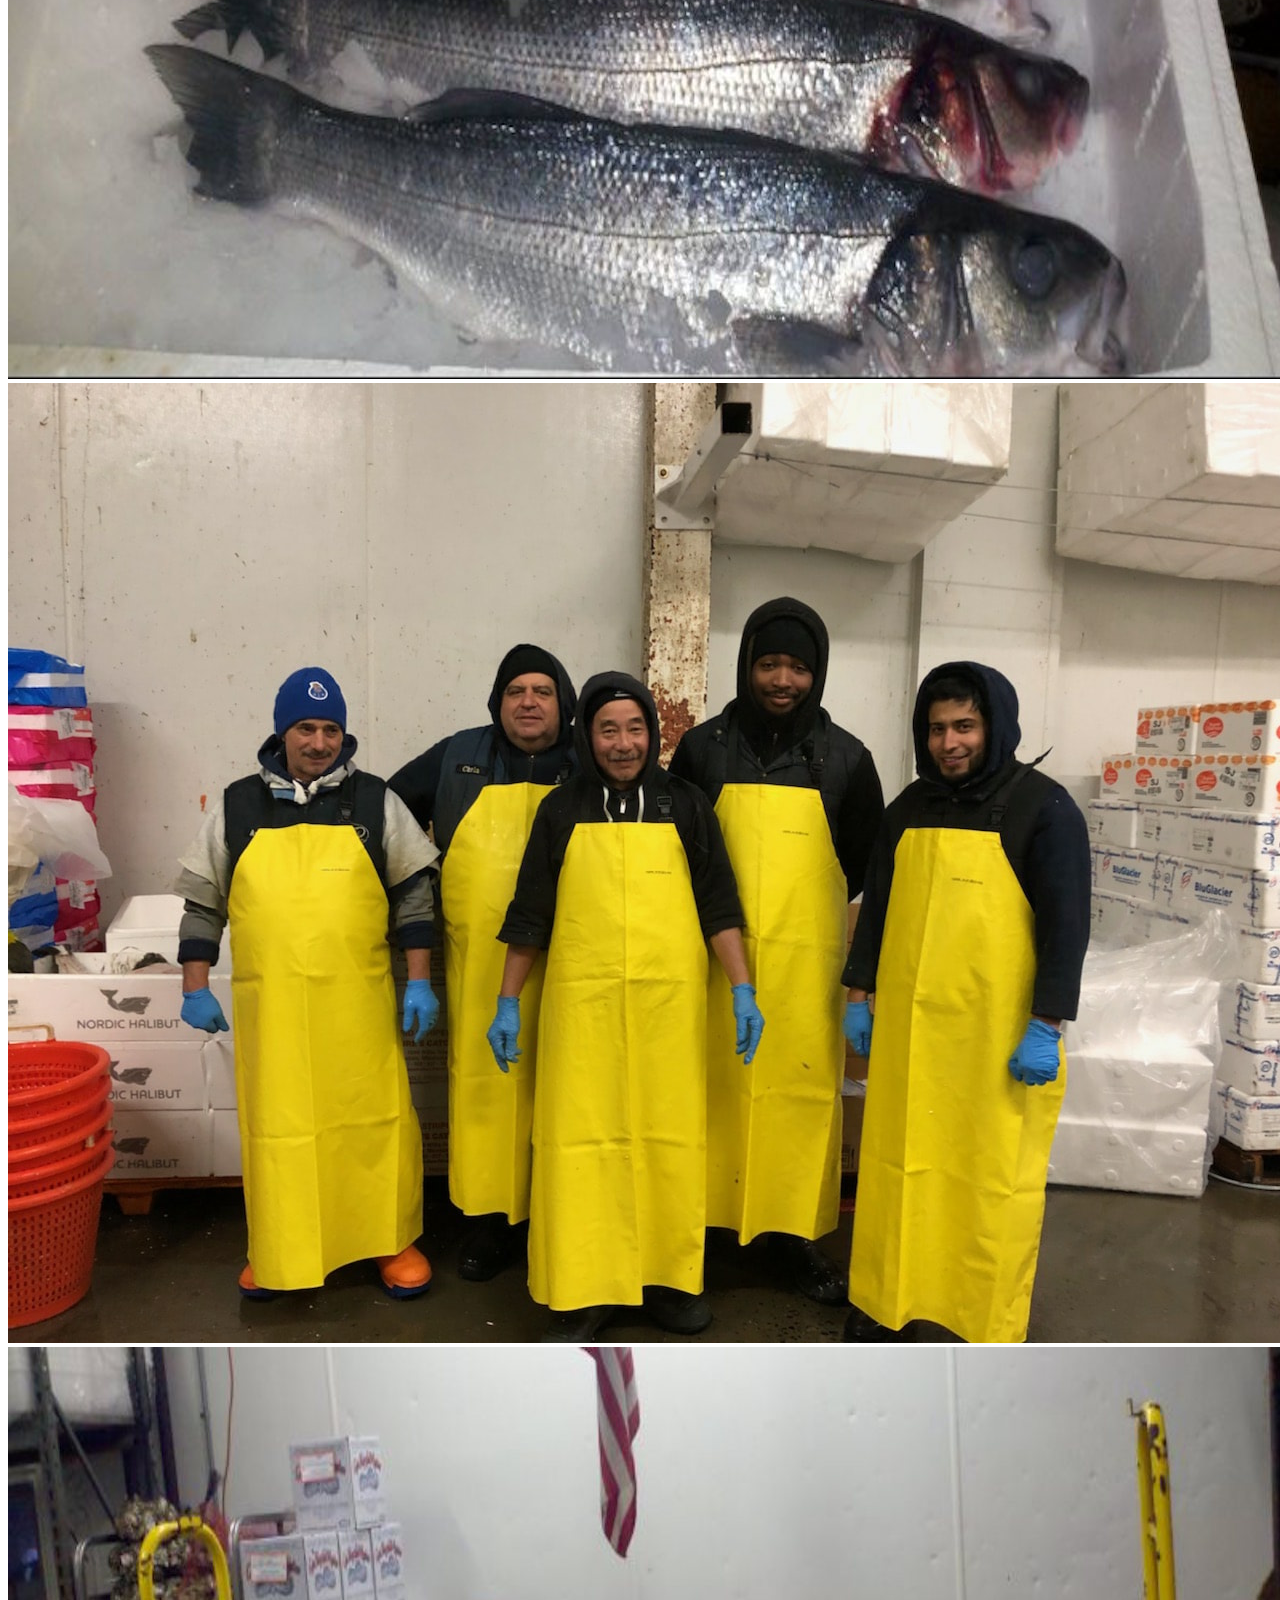
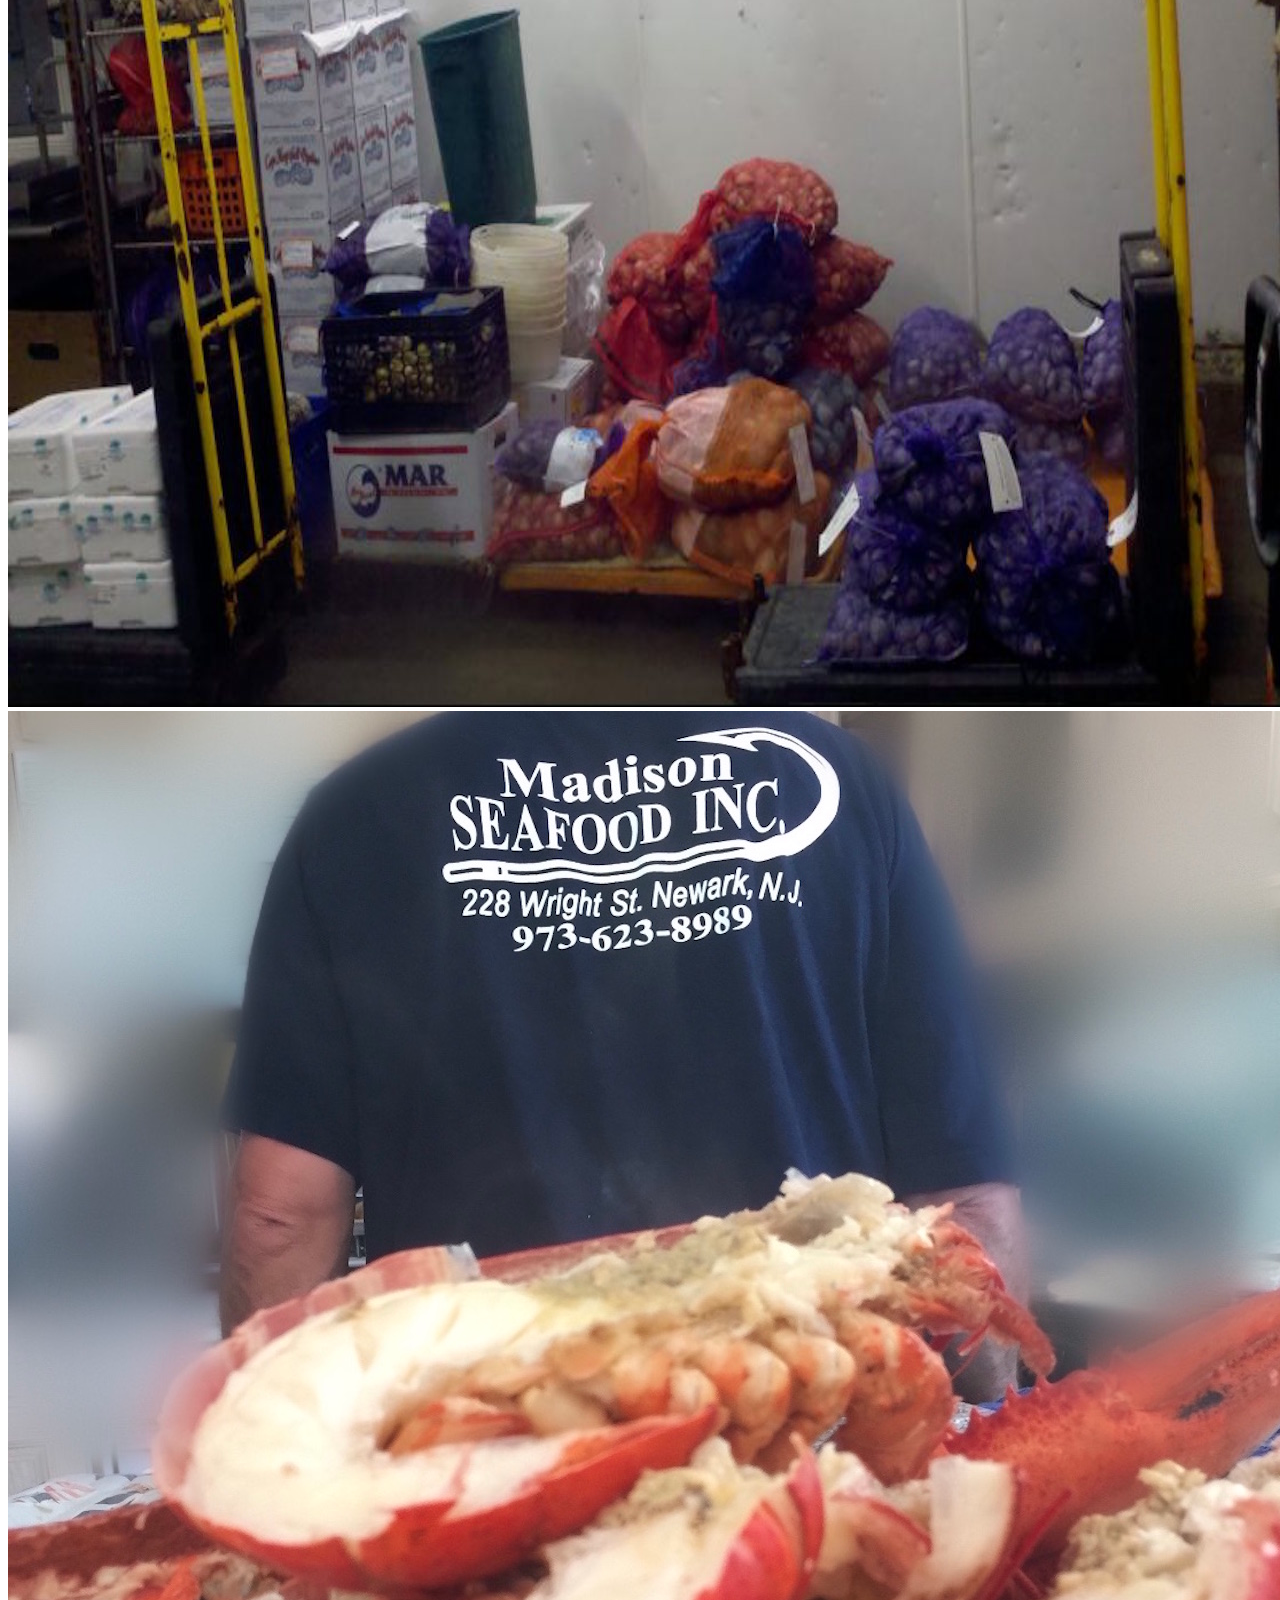
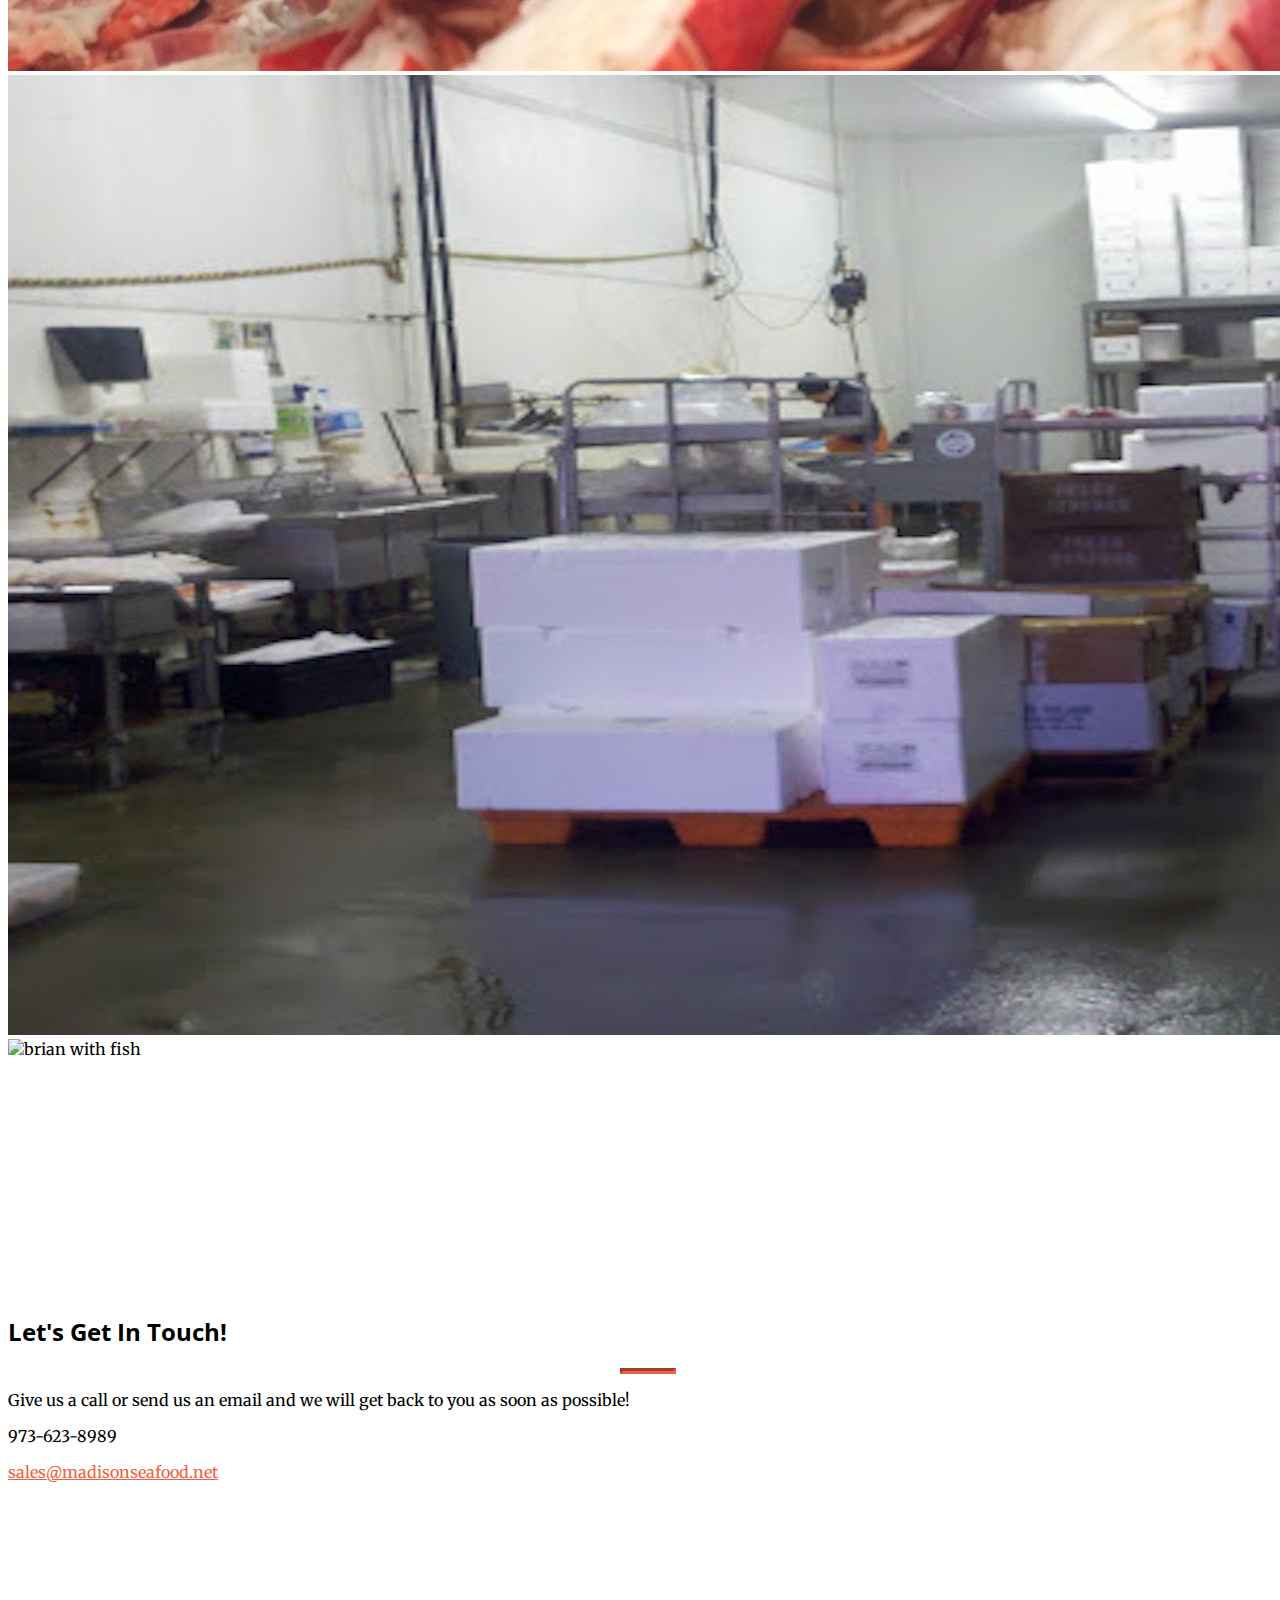
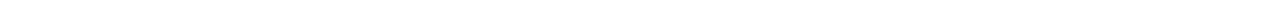
==== commit fb2e3f54: "Update index.html" ====
--- a/index.html
+++ b/index.html
@@ -24,7 +24,7 @@
     <!-- Custom styles for this template -->
     <link href="css/creative.min.css" rel="stylesheet">
     <link href="css/creative.css" rel="stylesheet">
-    <link rel="shortcut icon" href="img/logo.ico">
+    <link rel="shortcut icon" href="img/Logo-2 (2).jpg">
 
   </head>
 
@@ -33,7 +33,7 @@
     <!-- Navigation -->
     <nav class="navbar navbar-expand-lg navbar-light fixed-top" id="mainNav">
       <div class="container">
-        <a class="navbar-brand js-scroll-trigger" href="#page-top"><img src="img/Screen Shot 2018-11-23 at 7.41.11 PM.png" height="110" width="230"/> </a>
+        <a class="navbar-brand js-scroll-trigger" href="#page-top"><img src="img/fresh-salmon-fillets-picture-id697867856.jpg" height="110" width="230"/> </a>
         <button class="navbar-toggler navbar-toggler-right" type="button" data-toggle="collapse" data-target="#navbarResponsive" aria-controls="navbarResponsive" aria-expanded="false" aria-label="Toggle navigation">
           <span class="navbar-toggler-icon"></span>
         </button>
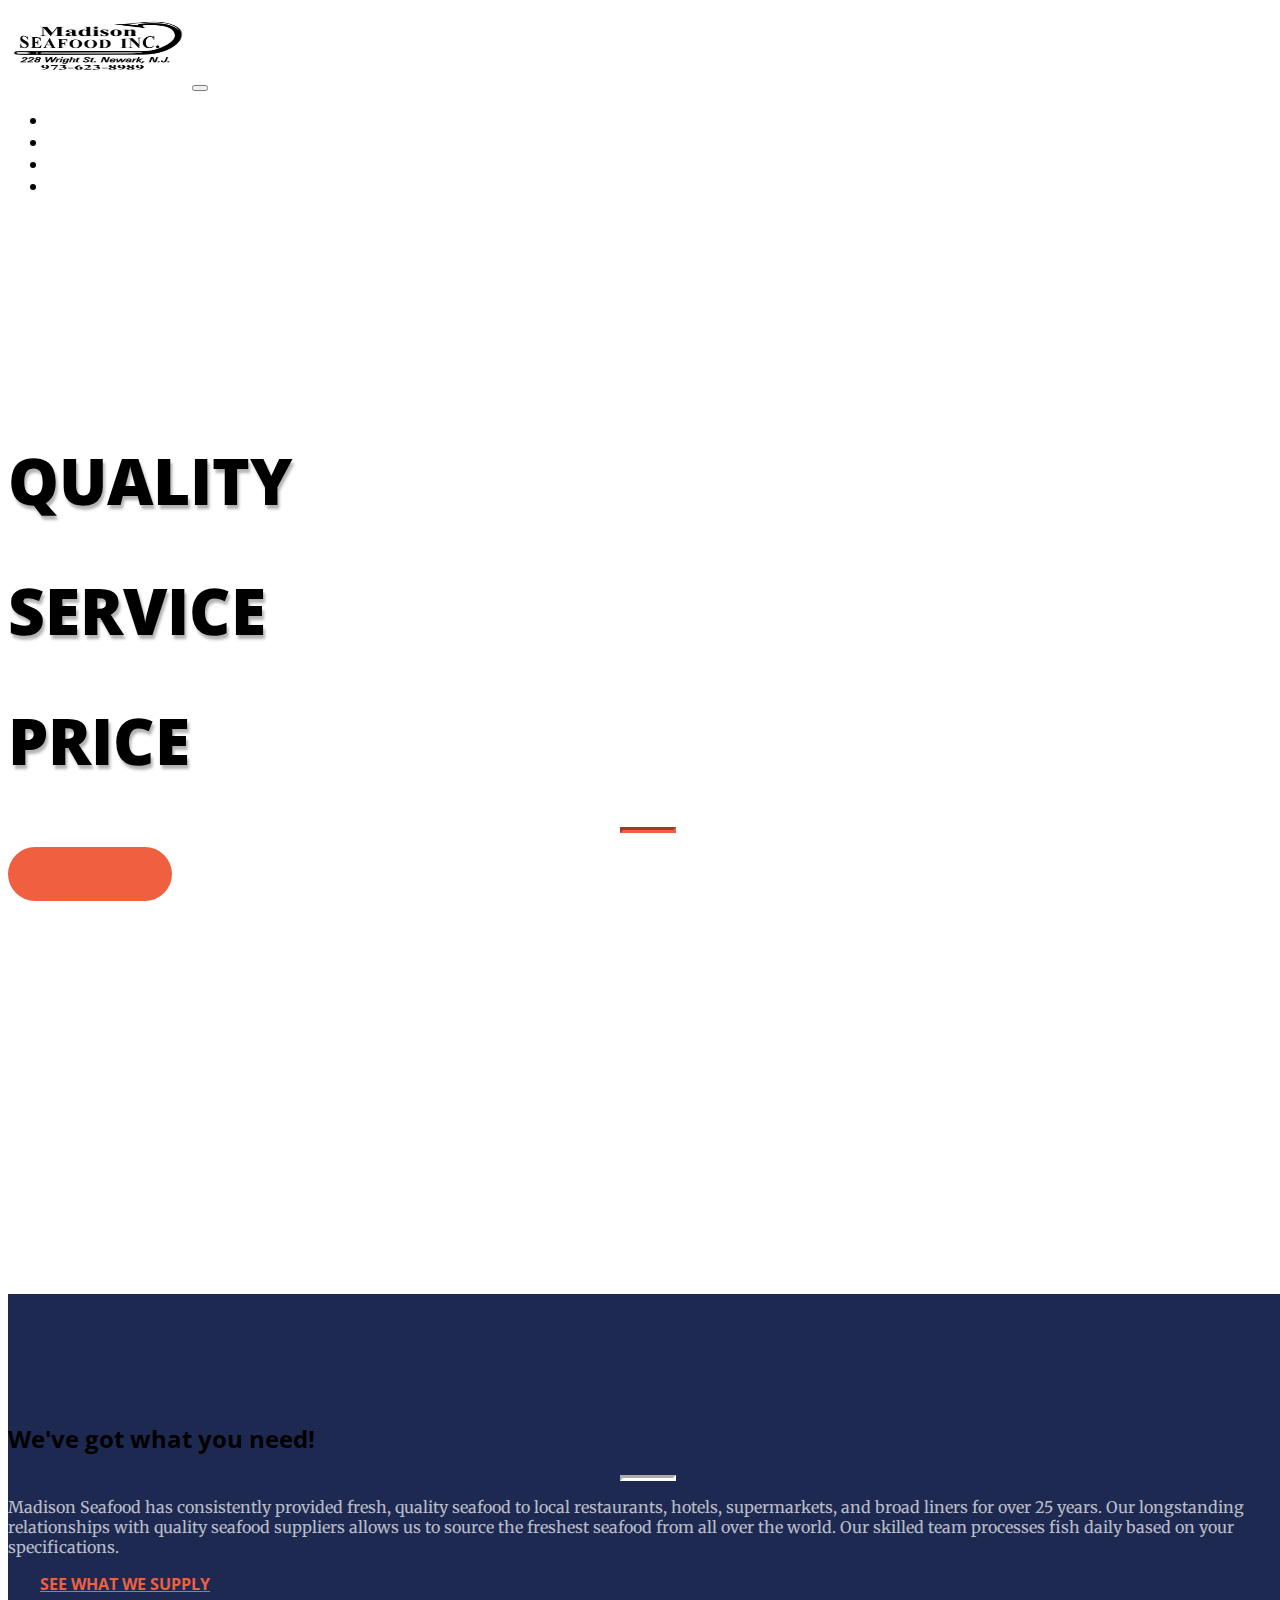
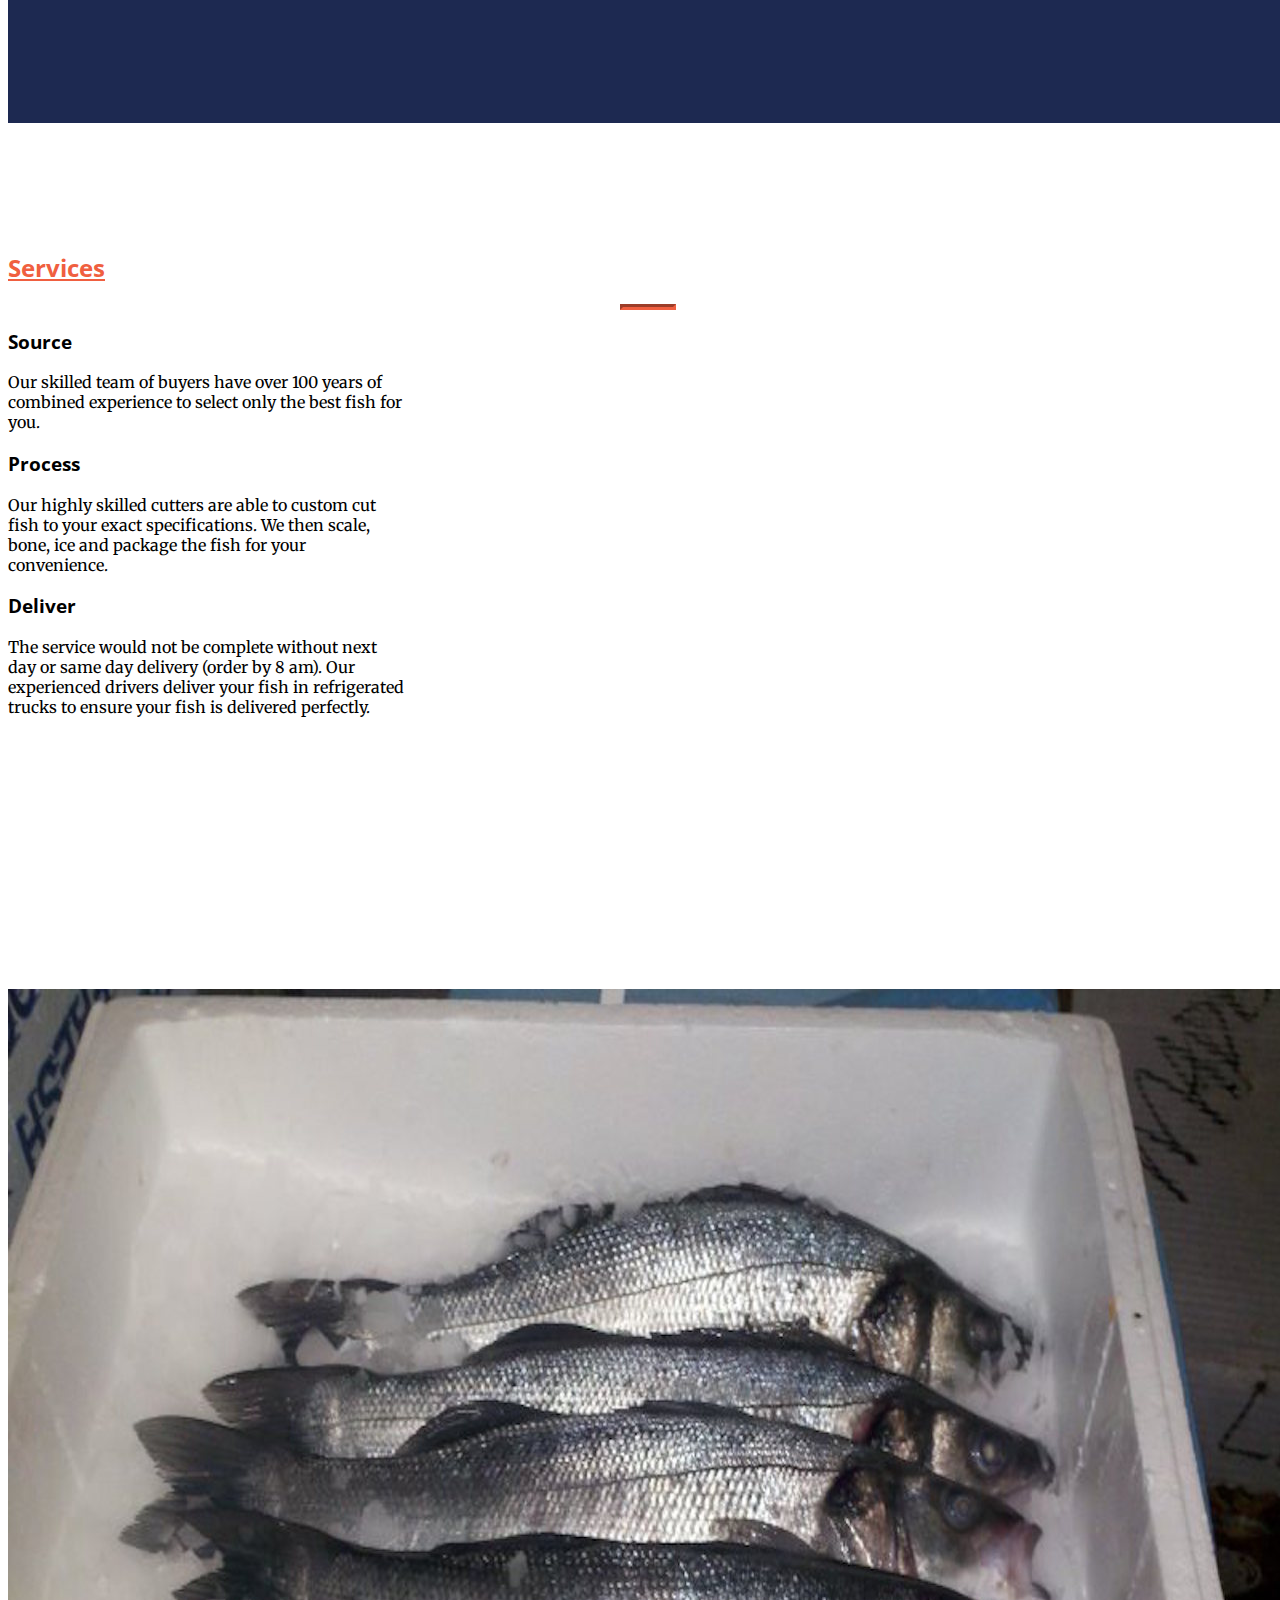
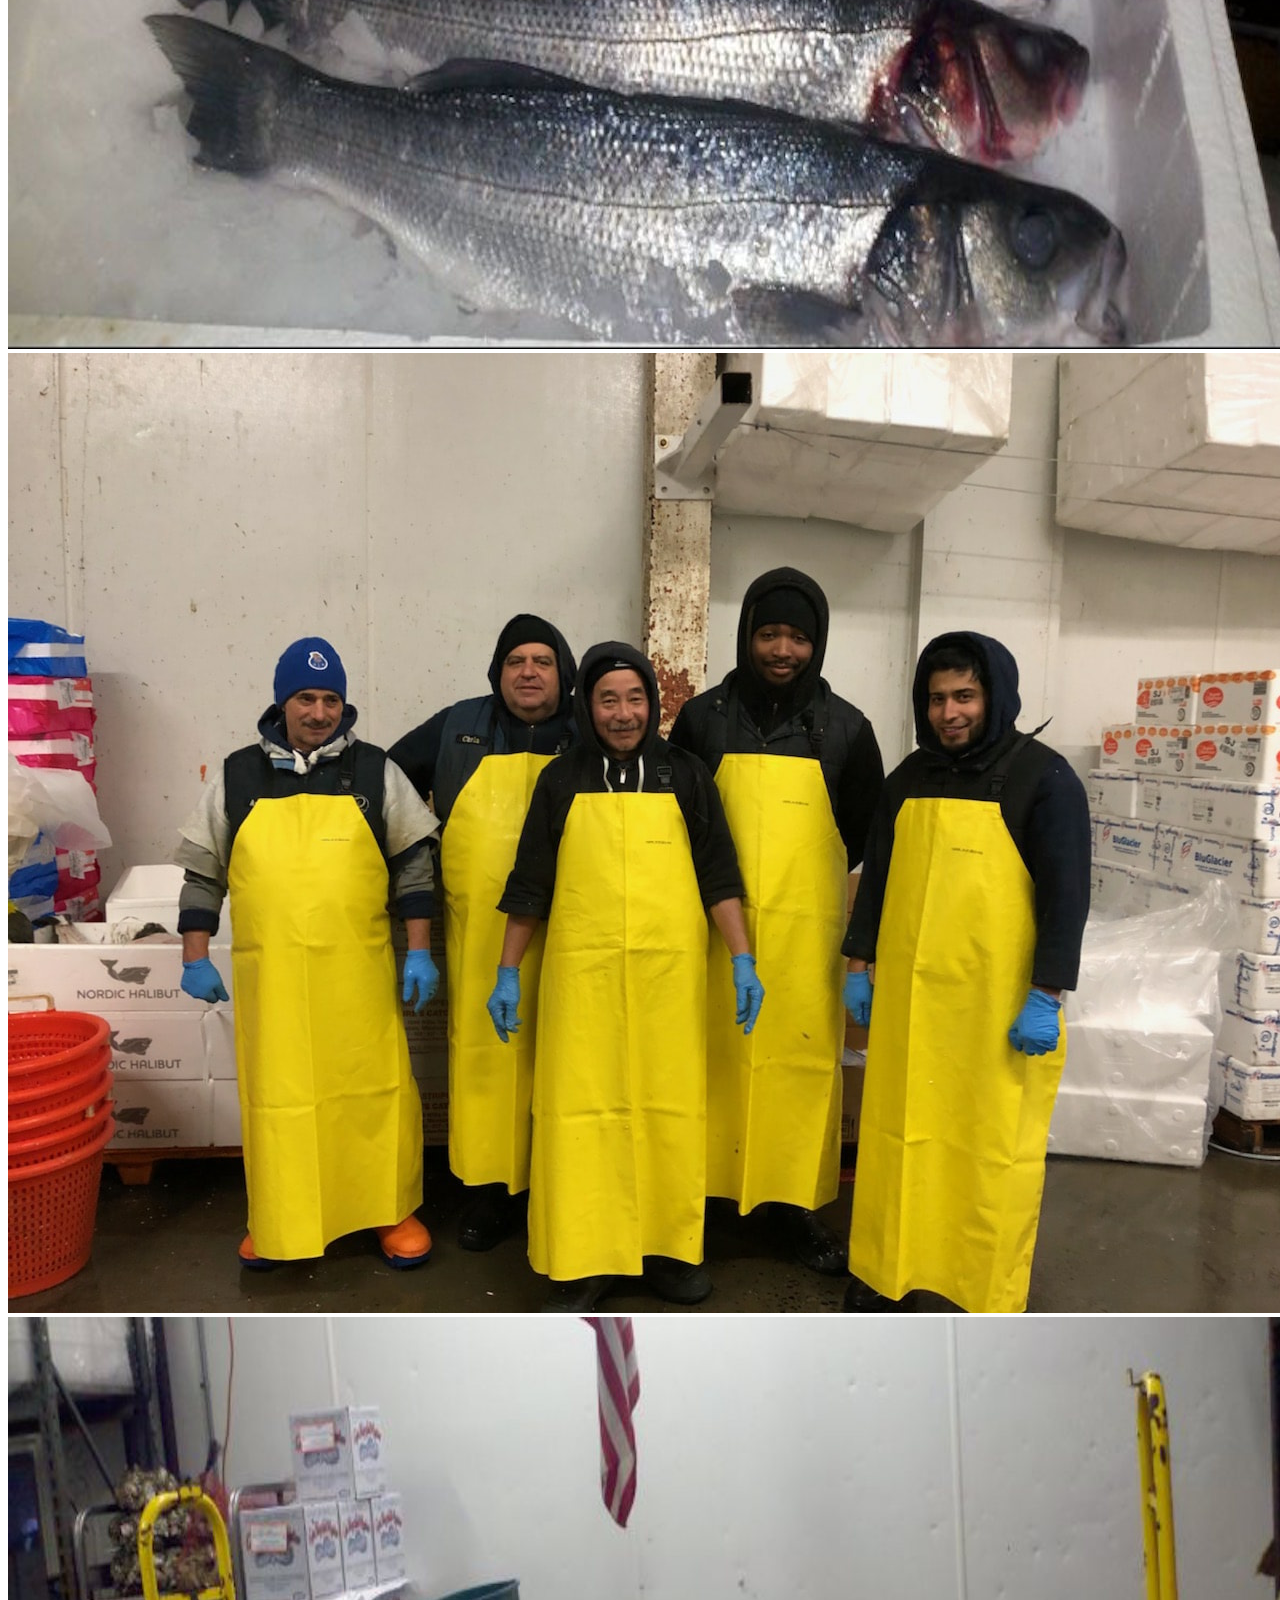
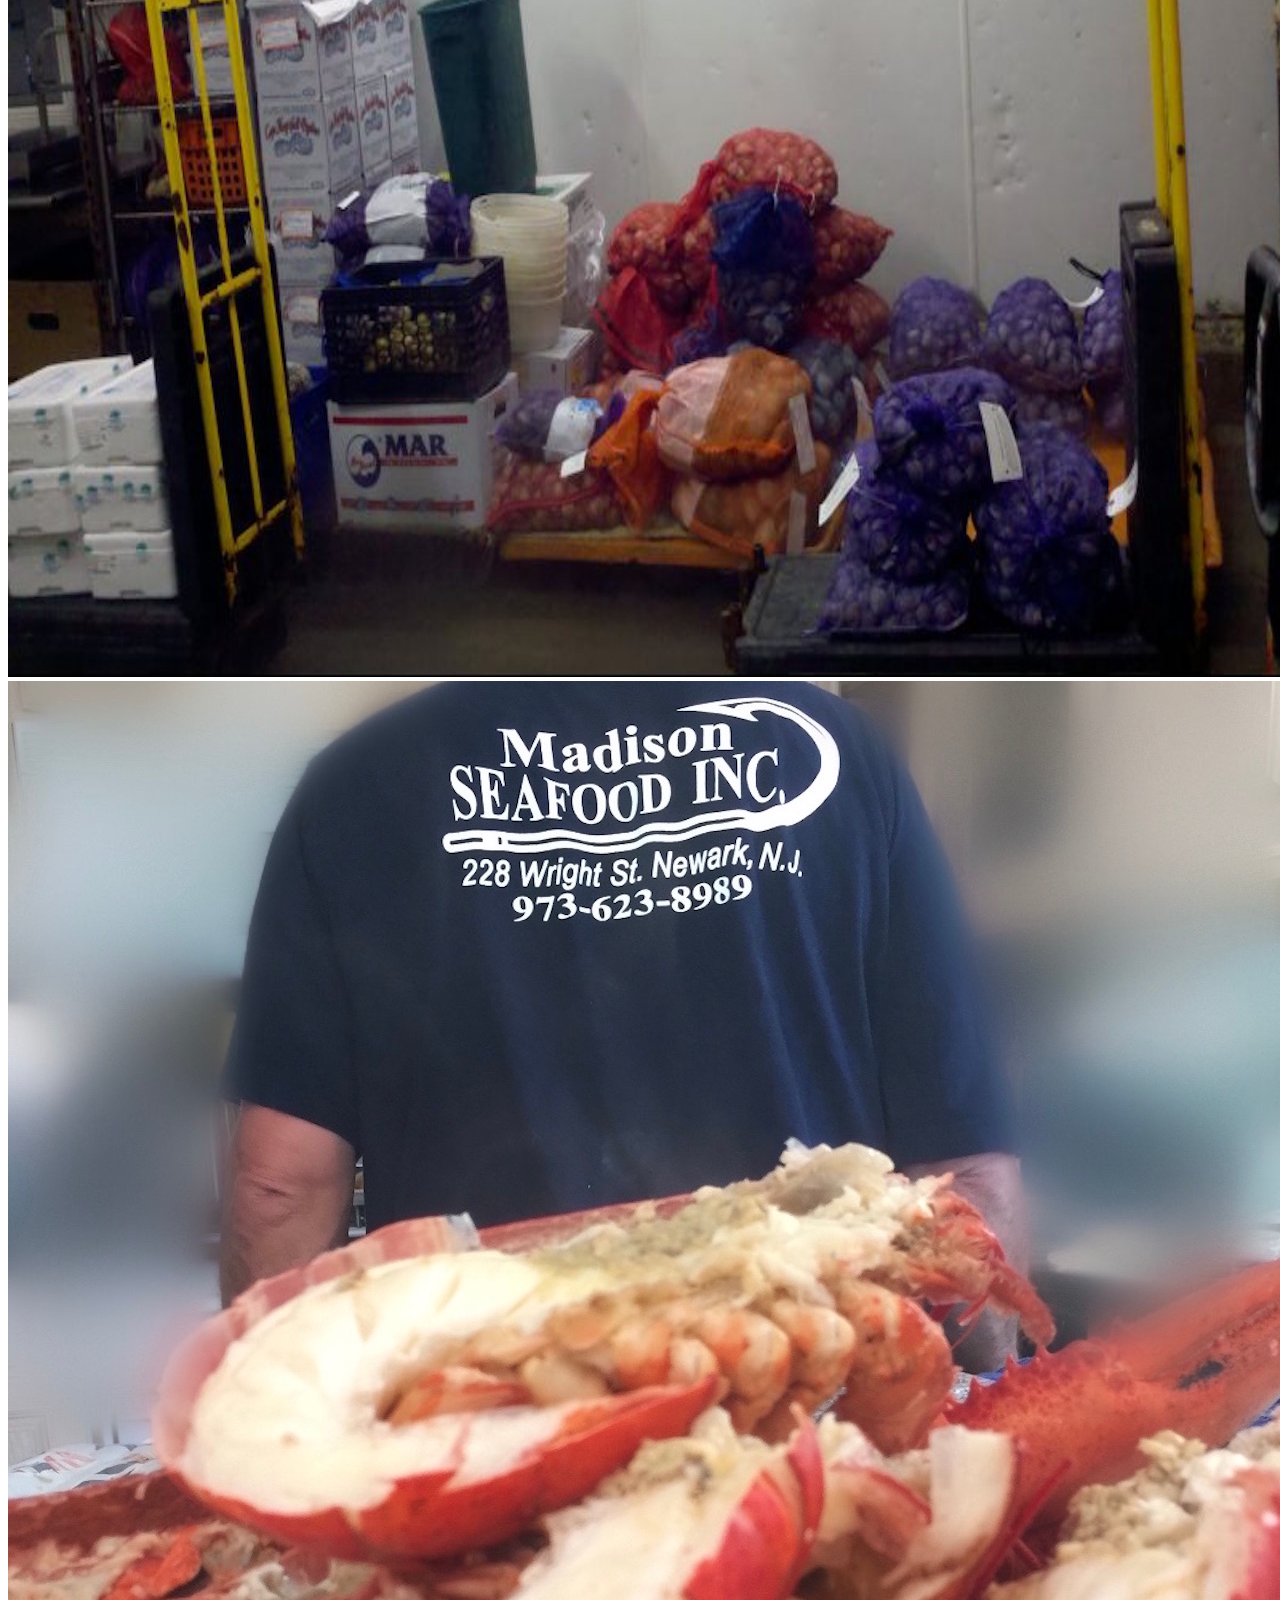
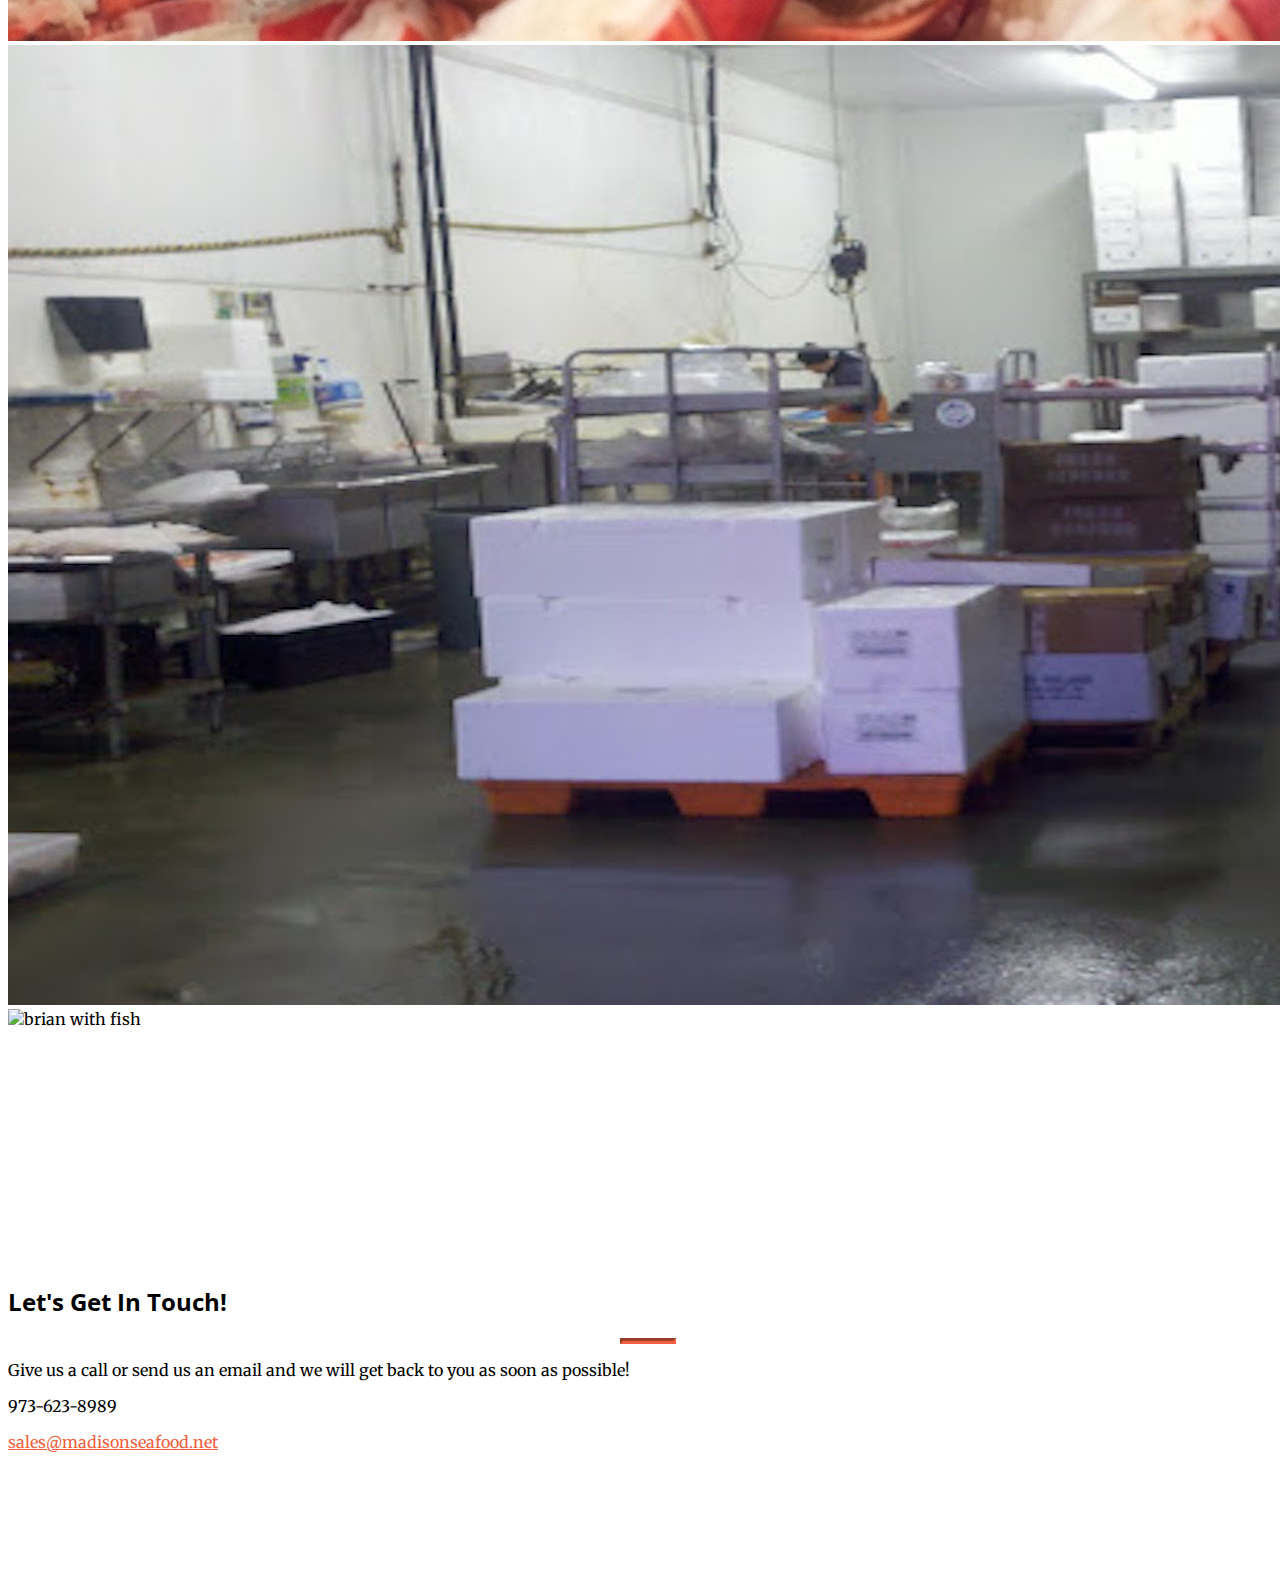
==== commit 7ba04b42: "Update index.html" ====
--- a/index.html
+++ b/index.html
@@ -33,7 +33,7 @@
     <!-- Navigation -->
     <nav class="navbar navbar-expand-lg navbar-light fixed-top" id="mainNav">
       <div class="container">
-        <a class="navbar-brand js-scroll-trigger" href="#page-top"><img src="img/fresh-salmon-fillets-picture-id697867856.jpg" height="110" width="230"/> </a>
+        <a class="navbar-brand js-scroll-trigger" href="#page-top"><img src="img/Logo-2 (2).jpg" height="80" width="180"/> </a>
         <button class="navbar-toggler navbar-toggler-right" type="button" data-toggle="collapse" data-target="#navbarResponsive" aria-controls="navbarResponsive" aria-expanded="false" aria-label="Toggle navigation">
           <span class="navbar-toggler-icon"></span>
         </button>
--- a/css/creative.css
+++ b/css/creative.css
@@ -59,6 +59,10 @@
   color: rgba(255, 255, 255, 0.7);
 }
 
+.boxed {
+  border: 1px solid white ;
+}
+
 section {
   padding: 8rem 0;
 }
@@ -129,18 +133,18 @@
 #mainNav .navbar-nav > li.nav-item > a.nav-link.active,
 #mainNav .navbar-nav > li.nav-item > a.nav-link:focus.active {
   color: #F05F40 !important;
-  background-color: transparent;
+  background-color: #ffffff;
 }
 
 #mainNav .navbar-nav > li.nav-item > a.nav-link.active:hover,
 #mainNav .navbar-nav > li.nav-item > a.nav-link:focus.active:hover {
-  background-color: transparent;
+  background-color: #ffffff;
 }
 
 @media (min-width: 992px) {
   #mainNav {
-    border-color: transparent;
-    background-color: transparent;
+    border-color: #ffffff;
+    background-color:#ffffff;
   }
   #mainNav .navbar-brand {
     color: rgba(255, 255, 255, 0.7);
@@ -182,7 +186,7 @@
 header.masthead {
   padding-top: 10rem;
   padding-bottom: calc(10rem - 56px);
-  background: url("../img/jakub-kapusnak-296868-unsplash.jpg") center center;
+  background: url("../img/fresh-salmon-fillets-picture-id697867856.jpg") center center;
   background-size: cover;
 }
 
@@ -343,4 +347,4 @@
 
 .bottompadsmall{
   padding-bottom: 200px;
-}+}
